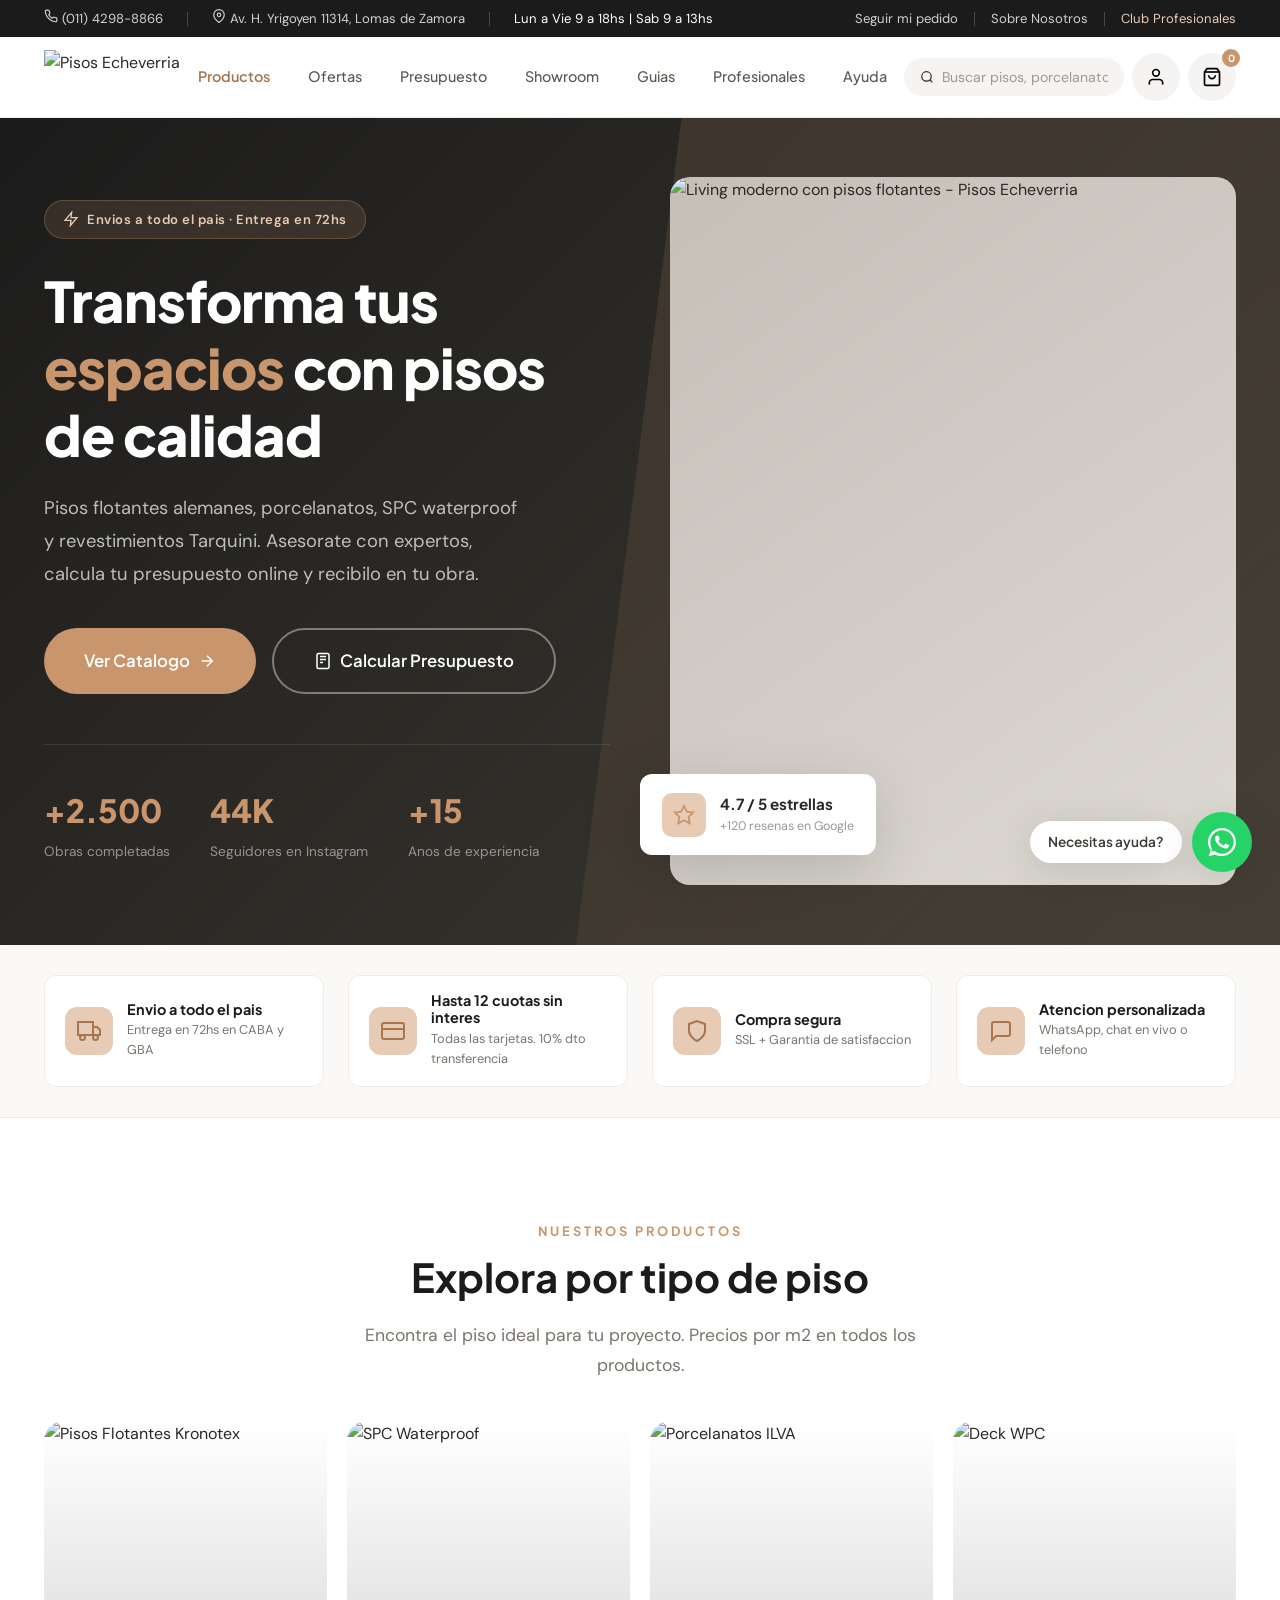
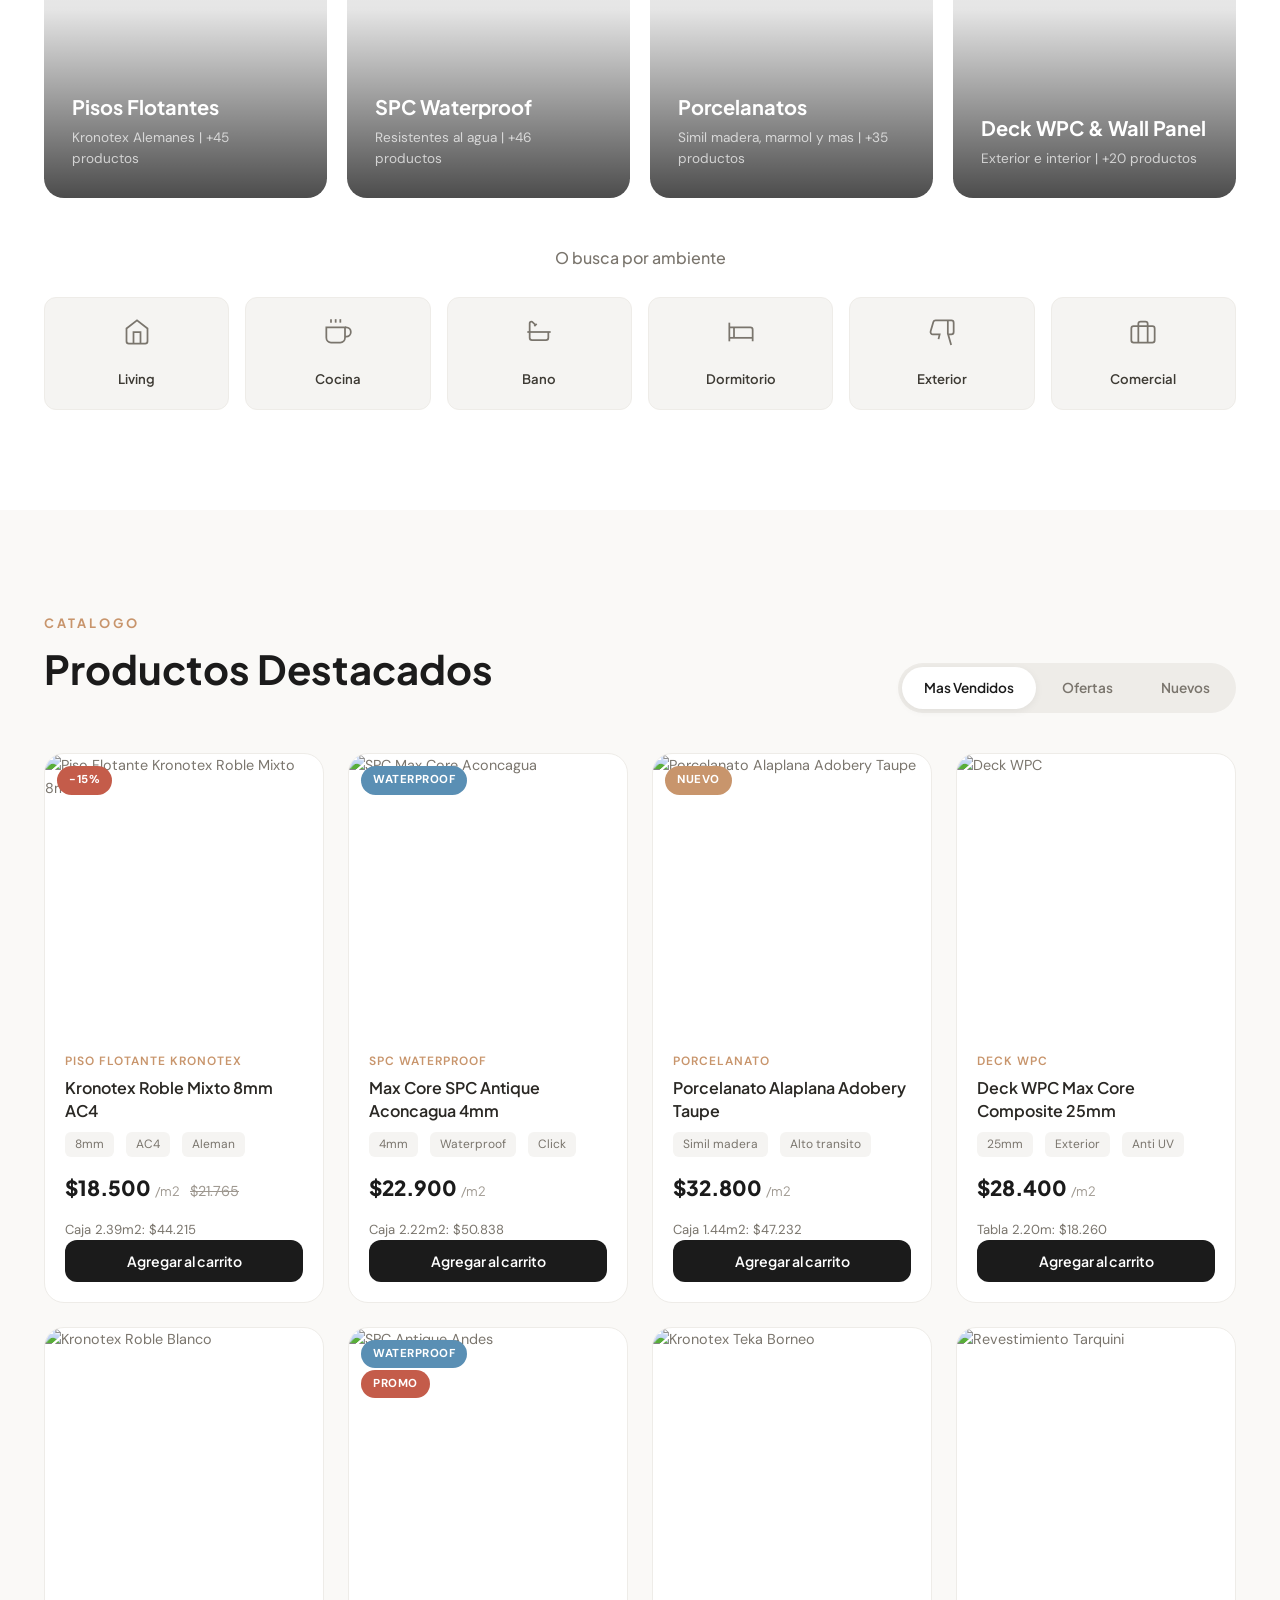
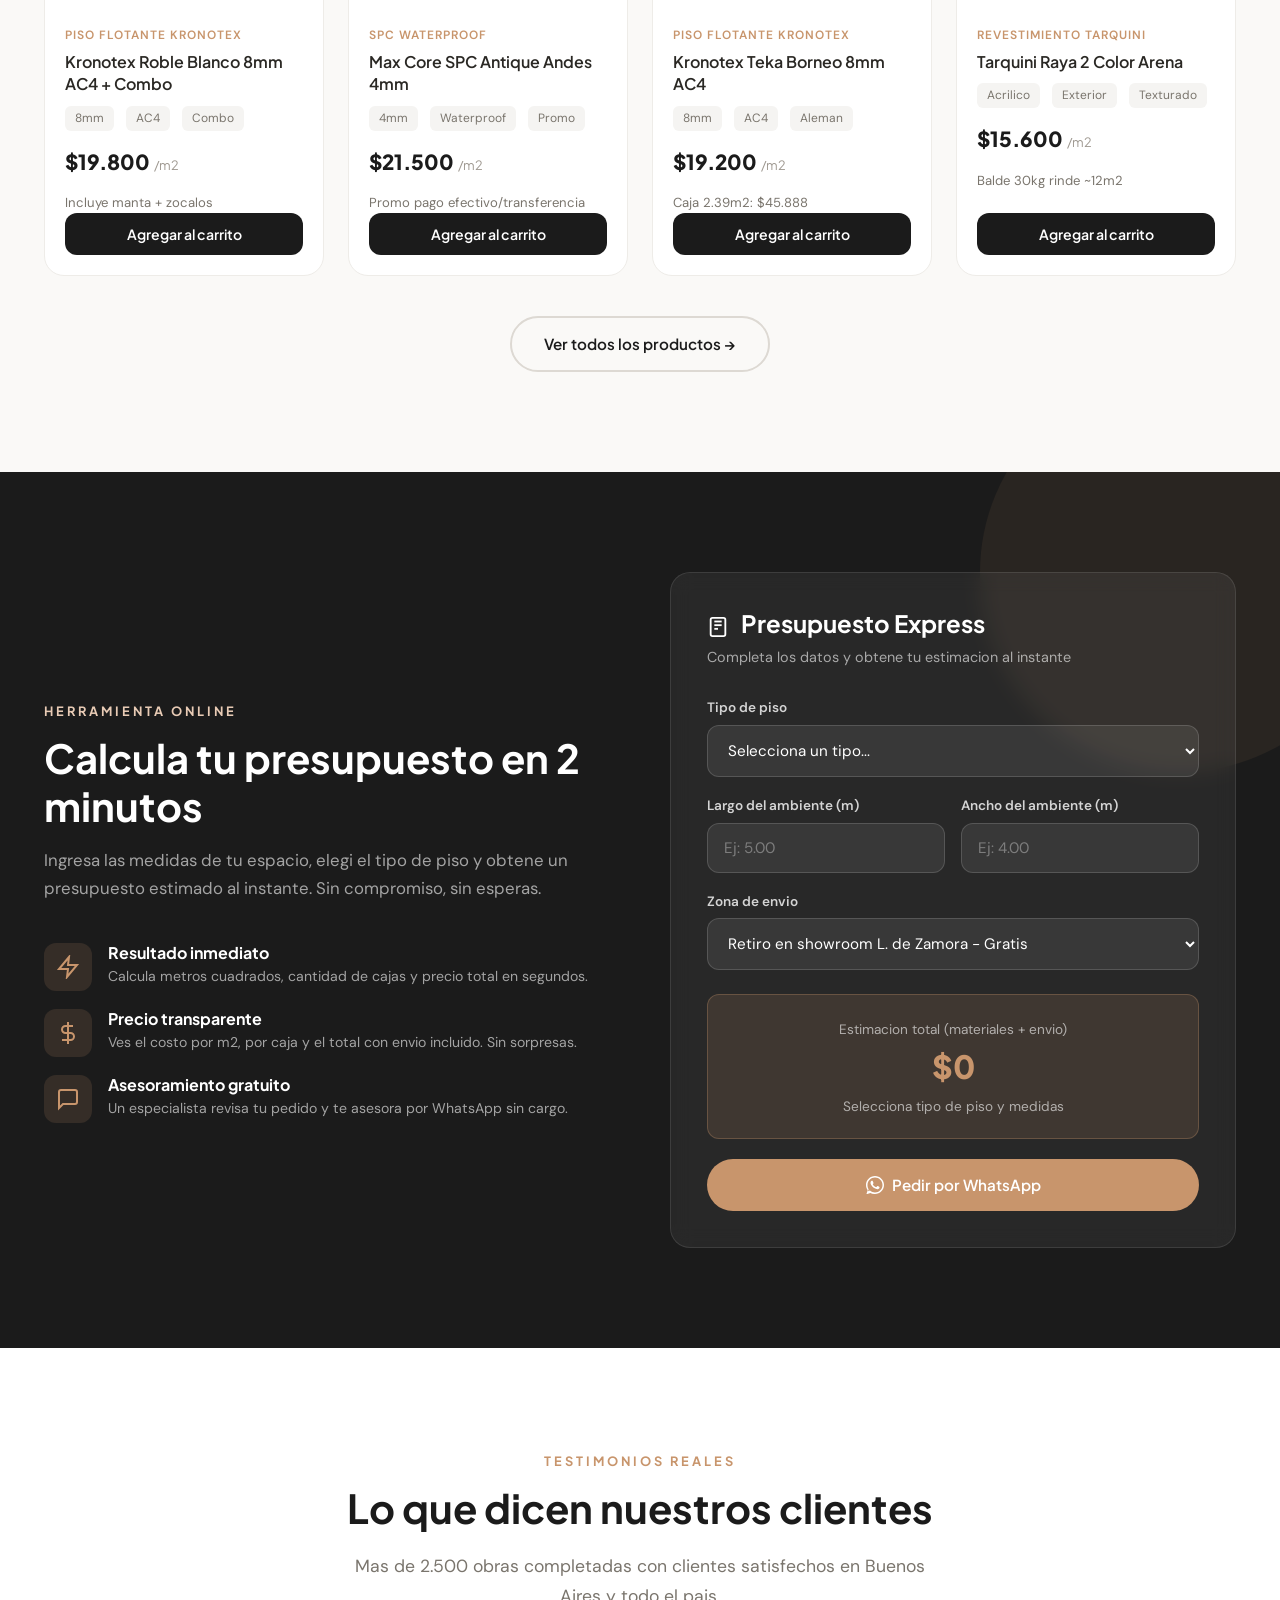
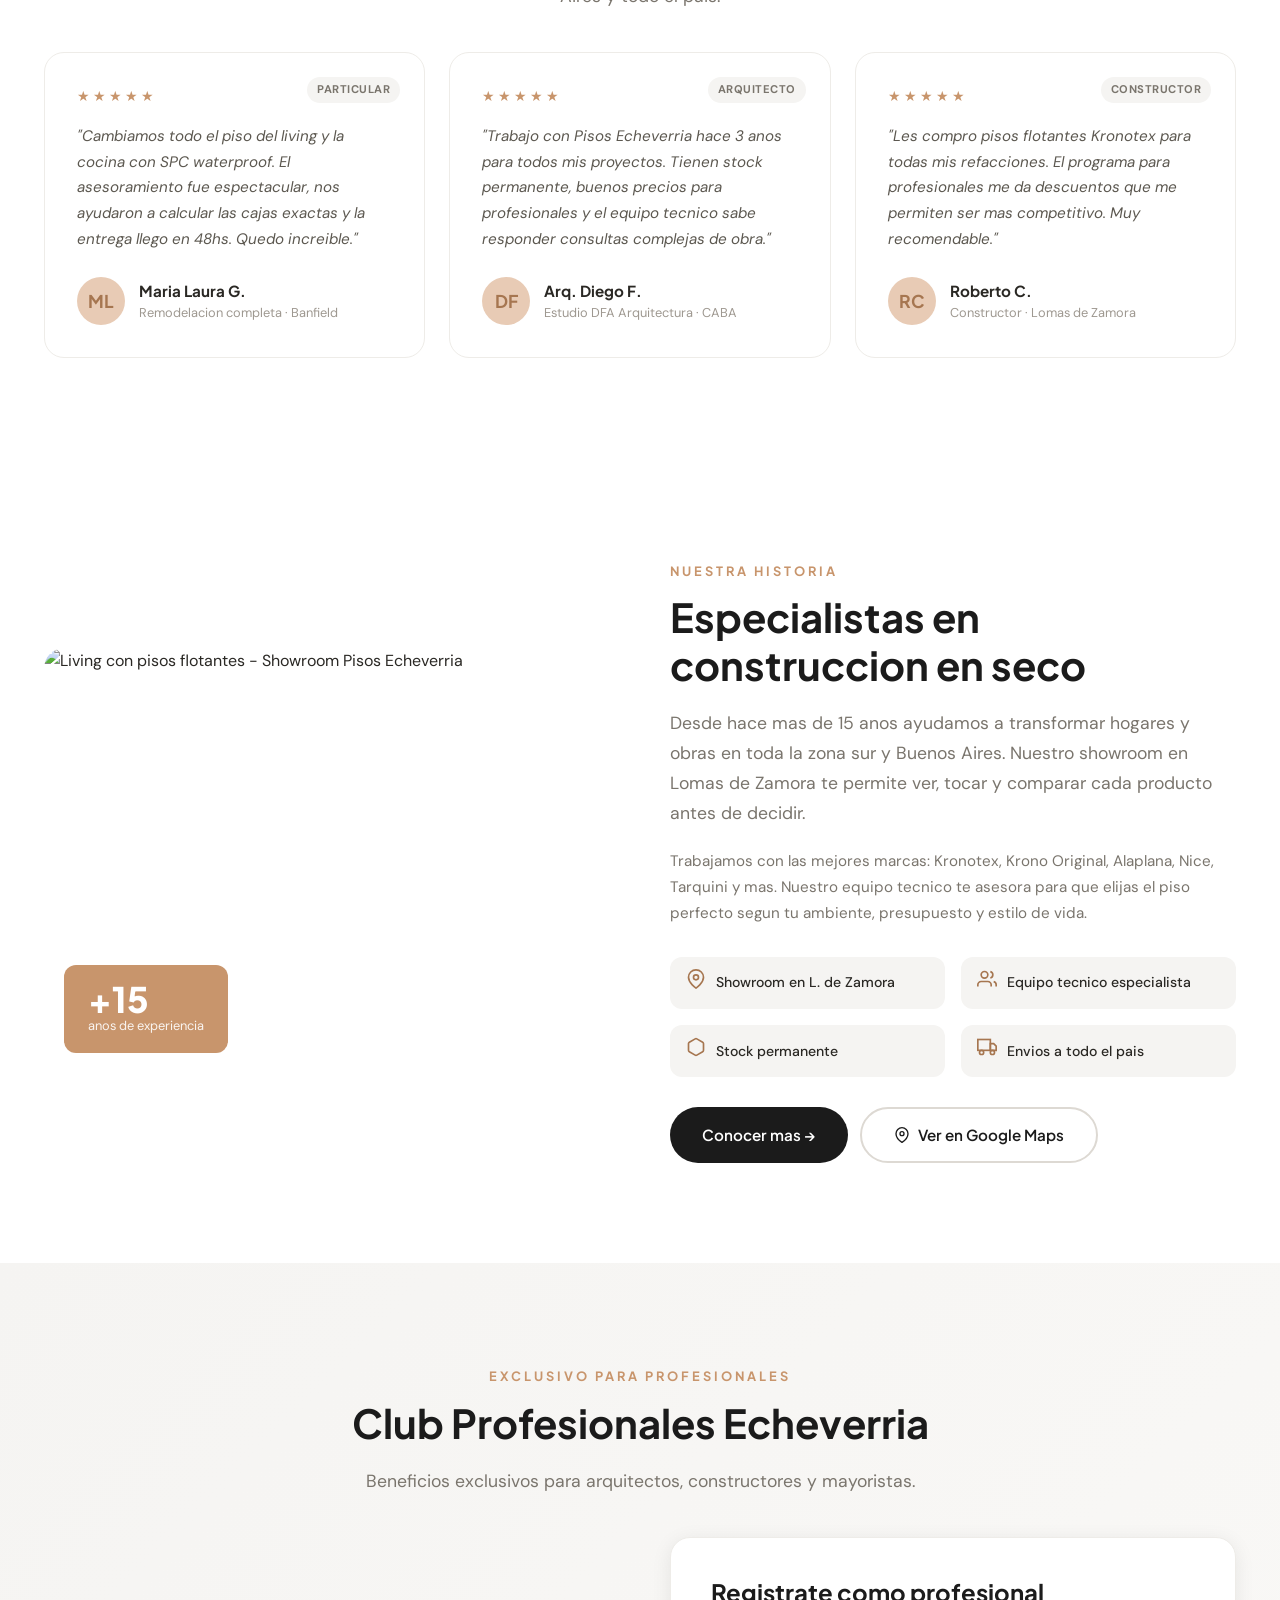
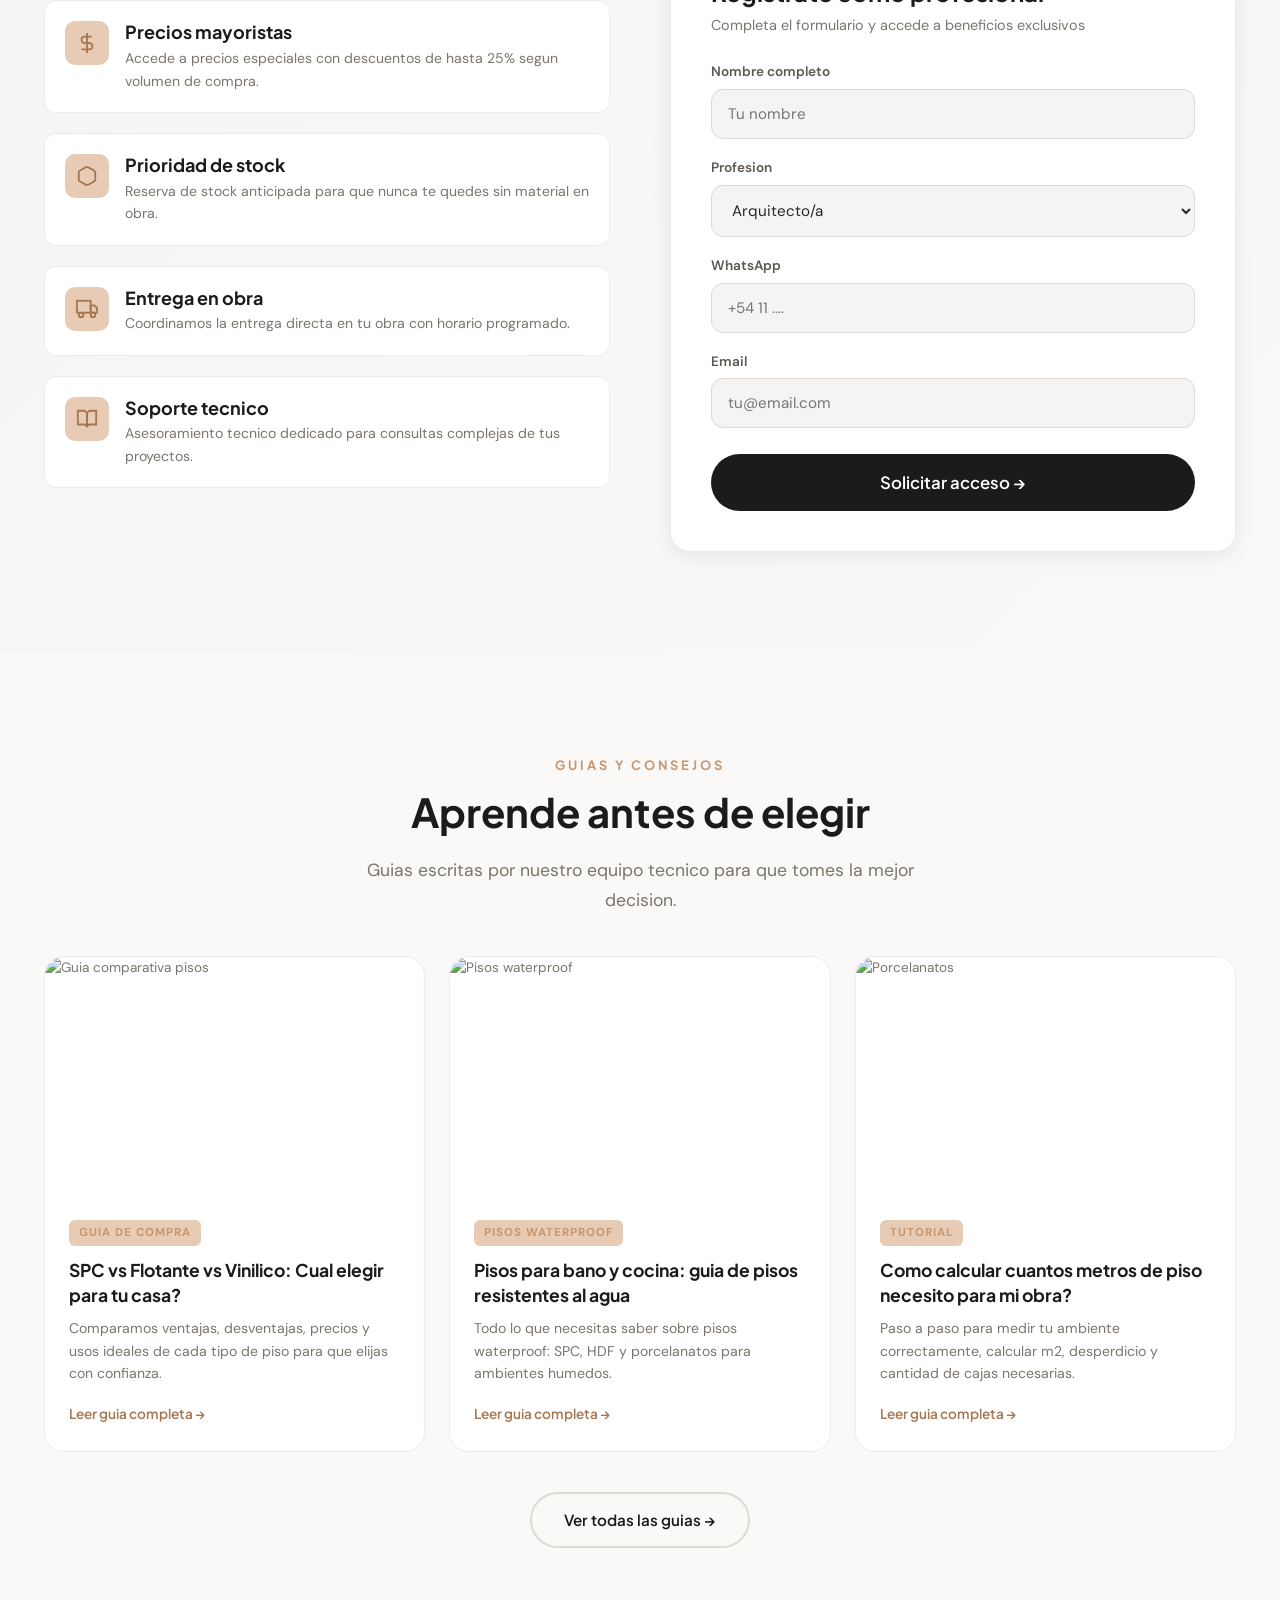
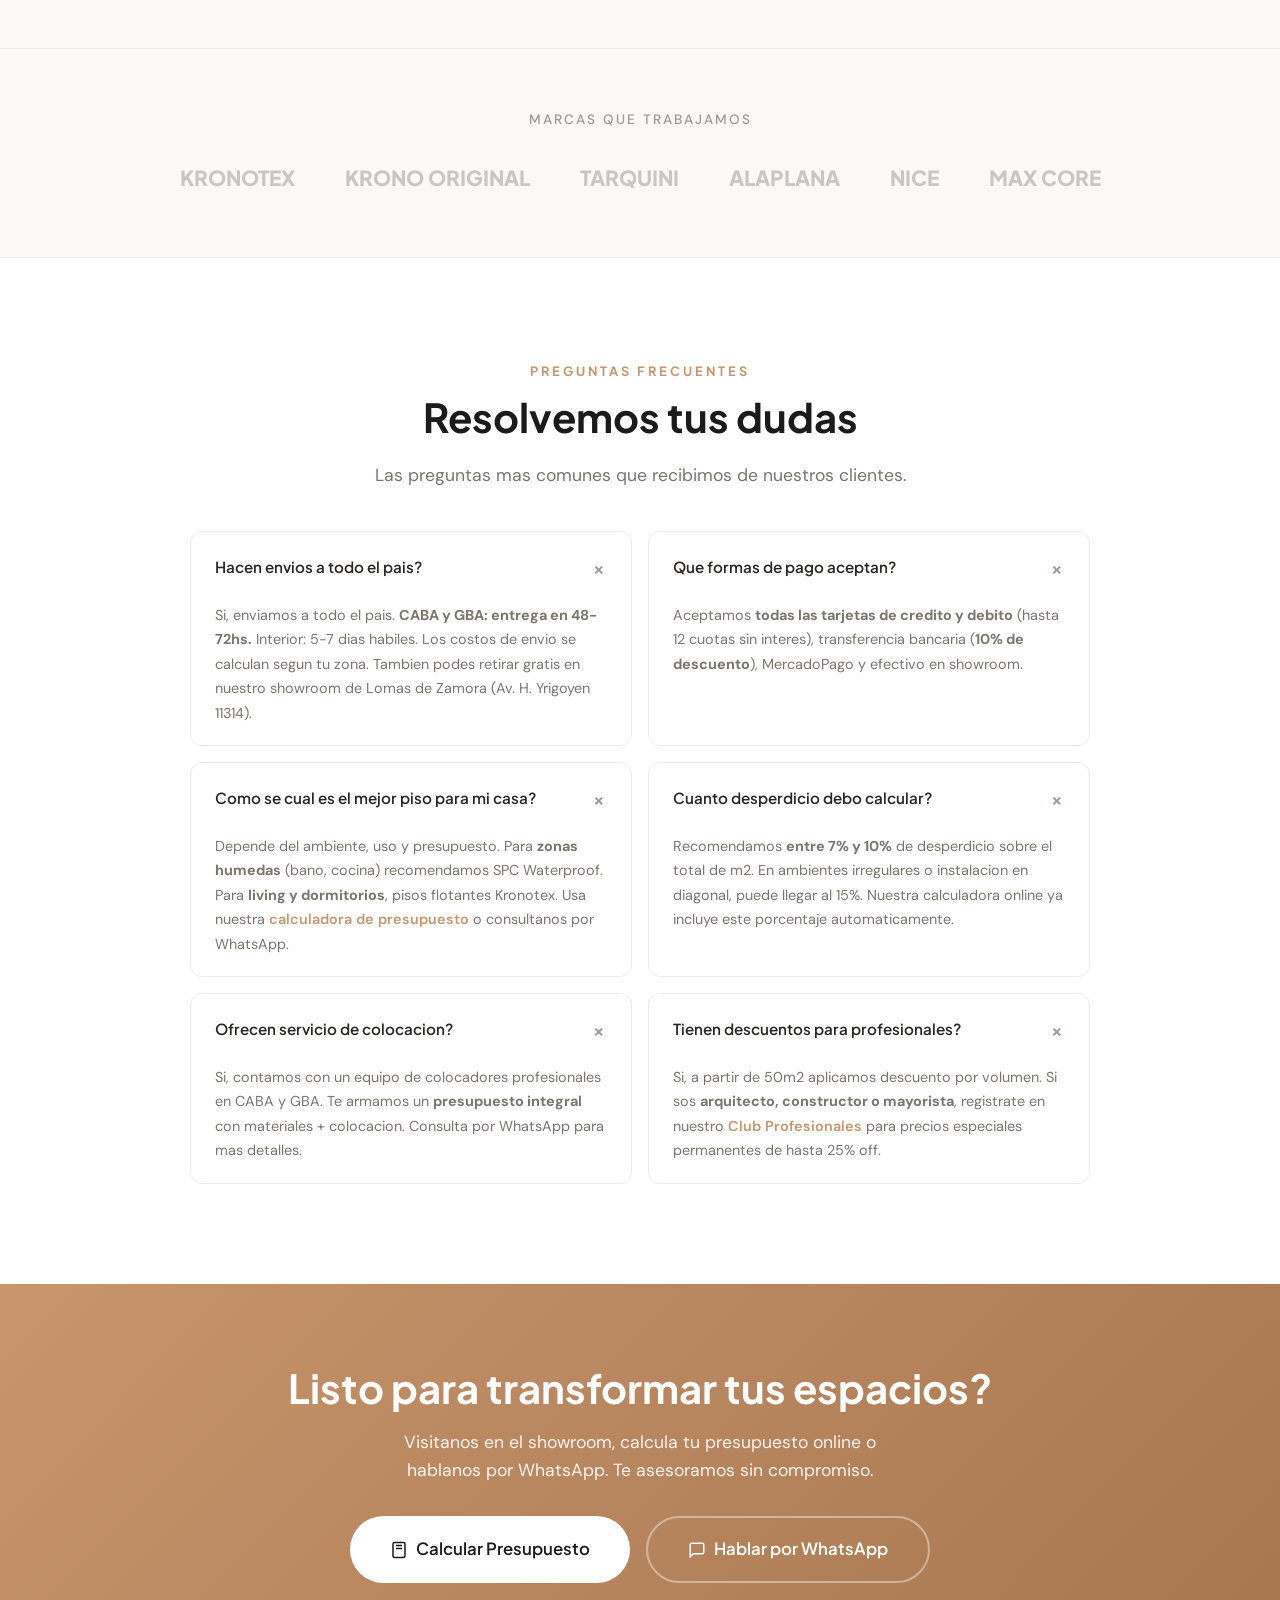
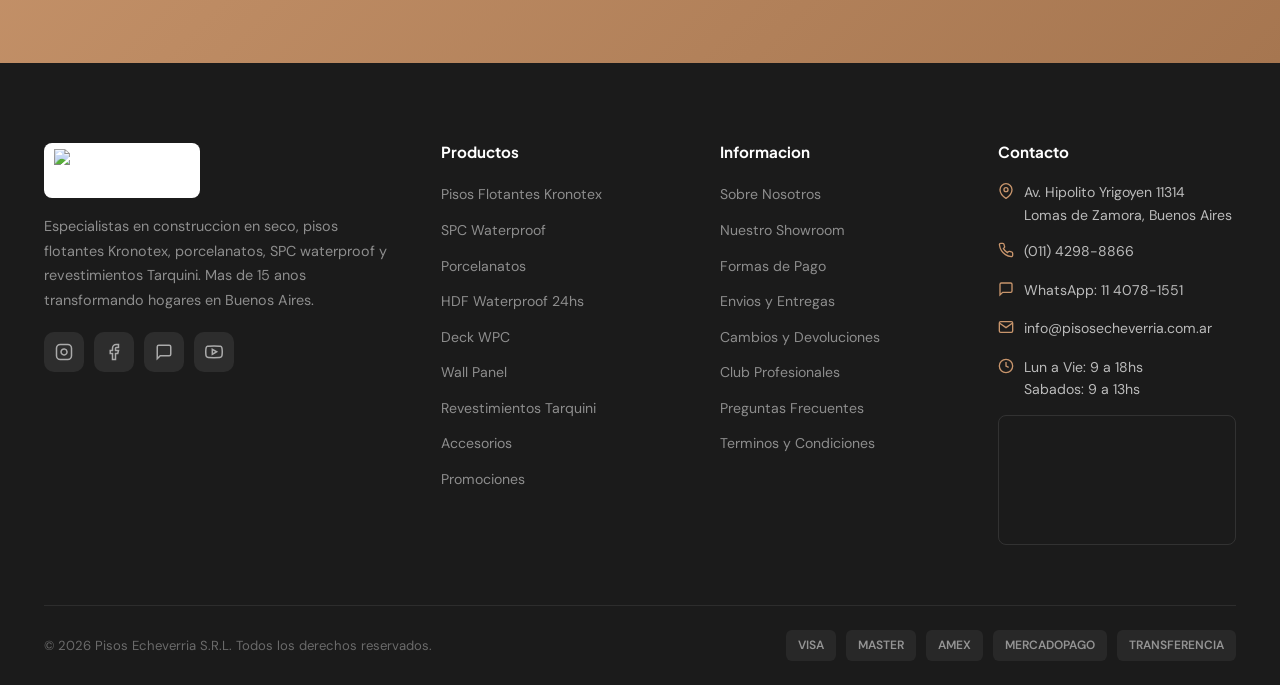
==== Pisos_Echeverria/index.html @ bd14de44 "Commit Inicial" ====
<!DOCTYPE html>
<html lang="es">
<head>
    <meta charset="UTF-8">
    <meta name="viewport" content="width=device-width, initial-scale=1.0">
    <title>Pisos Flotantes, Porcelanatos y SPC | Pisos Echeverria - Buenos Aires</title>
    <meta name="description" content="Venta de pisos flotantes, porcelanatos, SPC waterproof y revestimientos en Buenos Aires. Showroom en Lomas de Zamora. Envios a todo el pais. Precios por m2.">
    <link rel="stylesheet" href="css/styles.css">
    <link rel="icon" href="https://pisosecheverria.com.ar/img/tienda-work-design-studio-logo-1456510513.jpg">

    <!-- Schema.org - LocalBusiness -->
    <script type="application/ld+json">
    {
        "@context": "https://schema.org",
        "@type": "LocalBusiness",
        "name": "Pisos Echeverria",
        "description": "Venta de pisos flotantes, porcelanatos, SPC waterproof y revestimientos",
        "address": {
            "@type": "PostalAddress",
            "streetAddress": "Av. Hipolito Yrigoyen 11314",
            "addressLocality": "Lomas de Zamora",
            "addressRegion": "Buenos Aires",
            "addressCountry": "AR"
        },
        "telephone": "+54-11-4298-8866",
        "url": "https://pisosecheverria.com.ar",
        "priceRange": "$$",
        "openingHours": "Mo-Fr 09:00-18:00, Sa 09:00-13:00"
    }
    </script>
</head>
<body>

    <!-- TOP BAR -->
    <div class="top-bar">
        <div class="container">
            <div class="top-bar-left">
                <a href="tel:+541142988866">
                    <svg width="14" height="14" viewBox="0 0 24 24" fill="none" stroke="currentColor" stroke-width="2"><path d="M22 16.92v3a2 2 0 0 1-2.18 2 19.79 19.79 0 0 1-8.63-3.07 19.5 19.5 0 0 1-6-6 19.79 19.79 0 0 1-3.07-8.67A2 2 0 0 1 4.11 2h3a2 2 0 0 1 2 1.72c.127.96.361 1.903.7 2.81a2 2 0 0 1-.45 2.11L8.09 9.91a16 16 0 0 0 6 6l1.27-1.27a2 2 0 0 1 2.11-.45c.907.339 1.85.573 2.81.7A2 2 0 0 1 22 16.92z"/></svg>
                    (011) 4298-8866
                </a>
                <span class="top-bar-divider"></span>
                <a href="#">
                    <svg width="14" height="14" viewBox="0 0 24 24" fill="none" stroke="currentColor" stroke-width="2"><path d="M21 10c0 7-9 13-9 13s-9-6-9-13a9 9 0 0 1 18 0z"/><circle cx="12" cy="10" r="3"/></svg>
                    Av. H. Yrigoyen 11314, Lomas de Zamora
                </a>
                <span class="top-bar-divider"></span>
                <span>Lun a Vie 9 a 18hs | Sab 9 a 13hs</span>
            </div>
            <div class="top-bar-right">
                <a href="#">Seguir mi pedido</a>
                <span class="top-bar-divider"></span>
                <a href="nosotros.html">Sobre Nosotros</a>
                <span class="top-bar-divider"></span>
                <a href="#profesionales" style="color: var(--brand-primary-light);">Club Profesionales</a>
            </div>
        </div>
    </div>

    <!-- HEADER -->
    <header class="header" id="header">
        <div class="container">
            <a href="index.html" class="logo">
                <img src="https://pisosecheverria.com.ar/img/tienda-work-design-studio-logo-1456510513.jpg" alt="Pisos Echeverria" class="logo-img">
            </a>

            <nav class="nav-menu">
                <a href="#categorias" class="nav-link active">Productos</a>
                <a href="#ofertas" class="nav-link">Ofertas</a>
                <a href="#calculadora" class="nav-link">Presupuesto</a>
                <a href="nosotros.html" class="nav-link">Showroom</a>
                <a href="#blog" class="nav-link">Guias</a>
                <a href="#profesionales" class="nav-link">Profesionales</a>
                <a href="#faq" class="nav-link">Ayuda</a>
            </nav>

            <div class="nav-actions">
                <div class="nav-search">
                    <svg width="16" height="16" viewBox="0 0 24 24" fill="none" stroke="currentColor" stroke-width="2"><circle cx="11" cy="11" r="8"/><path d="m21 21-4.35-4.35"/></svg>
                    <input type="text" placeholder="Buscar pisos, porcelanatos...">
                </div>
                <button class="btn-icon" title="Mi cuenta">
                    <svg width="20" height="20" viewBox="0 0 24 24" fill="none" stroke="currentColor" stroke-width="2"><path d="M20 21v-2a4 4 0 0 0-4-4H8a4 4 0 0 0-4 4v2"/><circle cx="12" cy="7" r="4"/></svg>
                </button>
                <button class="btn-icon cart-badge" title="Carrito">
                    <svg width="20" height="20" viewBox="0 0 24 24" fill="none" stroke="currentColor" stroke-width="2"><path d="M6 2 3 6v14a2 2 0 0 0 2 2h14a2 2 0 0 0 2-2V6l-3-4Z"/><path d="M3 6h18"/><path d="M16 10a4 4 0 0 1-8 0"/></svg>
                    <span class="cart-count">0</span>
                </button>
                <div class="mobile-menu-btn">
                    <span></span><span></span><span></span>
                </div>
            </div>
        </div>
    </header>

    <!-- HERO -->
    <section class="hero">
        <div class="container">
            <div class="hero-grid">
                <div class="hero-content">
                    <div class="hero-badge">
                        <svg width="16" height="16" viewBox="0 0 24 24" fill="none" stroke="currentColor" stroke-width="2"><path d="M13 2L3 14h9l-1 8 10-12h-9l1-8z"/></svg>
                        Envios a todo el pais &middot; Entrega en 72hs
                    </div>
                    <h1>Transforma tus <span>espacios</span> con pisos de calidad</h1>
                    <p class="hero-text">
                        Pisos flotantes alemanes, porcelanatos, SPC waterproof y revestimientos Tarquini.
                        Asesorate con expertos, calcula tu presupuesto online y recibilo en tu obra.
                    </p>
                    <div class="hero-ctas">
                        <a href="#categorias" class="btn btn-accent btn-lg">
                            Ver Catalogo
                            <svg width="18" height="18" viewBox="0 0 24 24" fill="none" stroke="currentColor" stroke-width="2"><path d="M5 12h14"/><path d="m12 5 7 7-7 7"/></svg>
                        </a>
                        <a href="#calculadora" class="btn btn-outline-white btn-lg">
                            <svg width="18" height="18" viewBox="0 0 24 24" fill="none" stroke="currentColor" stroke-width="2"><rect x="4" y="2" width="16" height="20" rx="2"/><path d="M8 6h8"/><path d="M8 10h8"/><path d="M8 14h4"/></svg>
                            Calcular Presupuesto
                        </a>
                    </div>
                    <div class="hero-stats">
                        <div>
                            <div class="hero-stat-number">+2.500</div>
                            <div class="hero-stat-label">Obras completadas</div>
                        </div>
                        <div>
                            <div class="hero-stat-number">44K</div>
                            <div class="hero-stat-label">Seguidores en Instagram</div>
                        </div>
                        <div>
                            <div class="hero-stat-number">+15</div>
                            <div class="hero-stat-label">Anos de experiencia</div>
                        </div>
                    </div>
                </div>
                <div class="hero-visual">
                    <div class="hero-image-main">
                        <img src="https://images.pexels.com/photos/6933852/pexels-photo-6933852.jpeg?auto=compress&cs=tinysrgb&w=1920" alt="Living moderno con pisos flotantes - Pisos Echeverria" style="width:100%; height:100%; object-fit:cover;">
                    </div>
                    <div class="hero-float-card">
                        <div class="hero-float-icon">
                            <svg width="22" height="22" viewBox="0 0 24 24" fill="none" stroke="#c8956c" stroke-width="2"><polygon points="12 2 15.09 8.26 22 9.27 17 14.14 18.18 21.02 12 17.77 5.82 21.02 7 14.14 2 9.27 8.91 8.26 12 2"/></svg>
                        </div>
                        <div>
                            <div class="hero-float-text">4.7 / 5 estrellas</div>
                            <div class="hero-float-sub">+120 resenas en Google</div>
                        </div>
                    </div>
                </div>
            </div>
        </div>
    </section>

    <!-- TRUST BAR -->
    <div class="trust-bar">
        <div class="container">
            <div class="trust-items">
                <div class="trust-item">
                    <div class="trust-icon">
                        <svg width="24" height="24" viewBox="0 0 24 24" fill="none" stroke="#a67650" stroke-width="2"><rect x="1" y="3" width="15" height="13"/><polygon points="16 8 20 8 23 11 23 16 16 16 16 8"/><circle cx="5.5" cy="18.5" r="2.5"/><circle cx="18.5" cy="18.5" r="2.5"/></svg>
                    </div>
                    <div class="trust-text">
                        <h4>Envio a todo el pais</h4>
                        <p>Entrega en 72hs en CABA y GBA</p>
                    </div>
                </div>
                <div class="trust-item">
                    <div class="trust-icon">
                        <svg width="24" height="24" viewBox="0 0 24 24" fill="none" stroke="#a67650" stroke-width="2"><rect x="1" y="4" width="22" height="16" rx="2"/><path d="M1 10h22"/></svg>
                    </div>
                    <div class="trust-text">
                        <h4>Hasta 12 cuotas sin interes</h4>
                        <p>Todas las tarjetas. 10% dto transferencia</p>
                    </div>
                </div>
                <div class="trust-item">
                    <div class="trust-icon">
                        <svg width="24" height="24" viewBox="0 0 24 24" fill="none" stroke="#a67650" stroke-width="2"><path d="M12 22s8-4 8-10V5l-8-3-8 3v7c0 6 8 10 8 10z"/></svg>
                    </div>
                    <div class="trust-text">
                        <h4>Compra segura</h4>
                        <p>SSL + Garantia de satisfaccion</p>
                    </div>
                </div>
                <div class="trust-item">
                    <div class="trust-icon">
                        <svg width="24" height="24" viewBox="0 0 24 24" fill="none" stroke="#a67650" stroke-width="2"><path d="M21 15a2 2 0 0 1-2 2H7l-4 4V5a2 2 0 0 1 2-2h14a2 2 0 0 1 2 2z"/></svg>
                    </div>
                    <div class="trust-text">
                        <h4>Atencion personalizada</h4>
                        <p>WhatsApp, chat en vivo o telefono</p>
                    </div>
                </div>
            </div>
        </div>
    </div>

    <!-- CATEGORIES -->
    <section class="categories" id="categorias">
        <div class="container">
            <div class="text-center">
                <span class="section-label">Nuestros Productos</span>
                <h2 class="section-title">Explora por tipo de piso</h2>
                <p class="section-subtitle">Encontra el piso ideal para tu proyecto. Precios por m2 en todos los productos.</p>
            </div>

            <div class="categories-grid">
                <div class="category-card">
                    <img src="https://pisosecheverria.com.ar/img/blockslideshow/6.jpg" alt="Pisos Flotantes Kronotex" class="cat-bg" style="width:100%;height:100%;object-fit:cover;">
                    <div class="category-overlay">
                        <div class="category-name">Pisos Flotantes</div>
                        <div class="category-count">Kronotex Alemanes | +45 productos</div>
                    </div>
                    <div class="category-arrow">
                        <svg width="18" height="18" viewBox="0 0 24 24" fill="none" stroke="currentColor" stroke-width="2"><path d="M7 17 17 7"/><path d="M7 7h10v10"/></svg>
                    </div>
                </div>
                <div class="category-card">
                    <img src="https://pisosecheverria.com.ar/908-home_default/piso-vinilico.jpg" alt="SPC Waterproof" class="cat-bg" style="width:100%;height:100%;object-fit:cover;">
                    <div class="category-overlay">
                        <div class="category-name">SPC Waterproof</div>
                        <div class="category-count">Resistentes al agua | +46 productos</div>
                    </div>
                    <div class="category-arrow">
                        <svg width="18" height="18" viewBox="0 0 24 24" fill="none" stroke="currentColor" stroke-width="2"><path d="M7 17 17 7"/><path d="M7 7h10v10"/></svg>
                    </div>
                </div>
                <div class="category-card">
                    <img src="https://pisosecheverria.com.ar/img/blockslideshow/55.jpg" alt="Porcelanatos ILVA" class="cat-bg" style="width:100%;height:100%;object-fit:cover;">
                    <div class="category-overlay">
                        <div class="category-name">Porcelanatos</div>
                        <div class="category-count">Simil madera, marmol y mas | +35 productos</div>
                    </div>
                    <div class="category-arrow">
                        <svg width="18" height="18" viewBox="0 0 24 24" fill="none" stroke="currentColor" stroke-width="2"><path d="M7 17 17 7"/><path d="M7 7h10v10"/></svg>
                    </div>
                </div>
                <div class="category-card">
                    <img src="https://pisosecheverria.com.ar/1050-home_default/deck-wpc.jpg" alt="Deck WPC" class="cat-bg" style="width:100%;height:100%;object-fit:cover;">
                    <div class="category-overlay">
                        <div class="category-name">Deck WPC & Wall Panel</div>
                        <div class="category-count">Exterior e interior | +20 productos</div>
                    </div>
                    <div class="category-arrow">
                        <svg width="18" height="18" viewBox="0 0 24 24" fill="none" stroke="currentColor" stroke-width="2"><path d="M7 17 17 7"/><path d="M7 7h10v10"/></svg>
                    </div>
                </div>
            </div>

            <!-- Categories by room -->
            <div style="margin-top: 50px;">
                <h3 style="margin-bottom: 20px; text-align: center; color: var(--gray-500); font-size: 1rem; font-weight: 500;">O busca por ambiente</h3>
                <div class="categories-rooms">
                    <div class="room-chip">
                        <div class="room-chip-icon">
                            <svg width="28" height="28" viewBox="0 0 24 24" fill="none" stroke="#7a756d" stroke-width="1.5"><path d="M3 9l9-7 9 7v11a2 2 0 0 1-2 2H5a2 2 0 0 1-2-2z"/><polyline points="9 22 9 12 15 12 15 22"/></svg>
                        </div>
                        <div class="room-chip-name">Living</div>
                    </div>
                    <div class="room-chip">
                        <div class="room-chip-icon">
                            <svg width="28" height="28" viewBox="0 0 24 24" fill="none" stroke="#7a756d" stroke-width="1.5"><path d="M18 8h1a4 4 0 0 1 0 8h-1"/><path d="M2 8h16v9a4 4 0 0 1-4 4H6a4 4 0 0 1-4-4V8z"/><line x1="6" y1="1" x2="6" y2="4"/><line x1="10" y1="1" x2="10" y2="4"/><line x1="14" y1="1" x2="14" y2="4"/></svg>
                        </div>
                        <div class="room-chip-name">Cocina</div>
                    </div>
                    <div class="room-chip">
                        <div class="room-chip-icon">
                            <svg width="28" height="28" viewBox="0 0 24 24" fill="none" stroke="#7a756d" stroke-width="1.5"><path d="M9 6 6.5 3.5a1.5 1.5 0 0 0-1-.5C4.683 3 4 3.683 4 4.5V17a2 2 0 0 0 2 2h12a2 2 0 0 0 2-2v-5"/><line x1="10" y1="5" x2="8" y2="7"/><line x1="2" y1="12" x2="22" y2="12"/></svg>
                        </div>
                        <div class="room-chip-name">Bano</div>
                    </div>
                    <div class="room-chip">
                        <div class="room-chip-icon">
                            <svg width="28" height="28" viewBox="0 0 24 24" fill="none" stroke="#7a756d" stroke-width="1.5"><path d="M2 4v16"/><path d="M2 8h18a2 2 0 0 1 2 2v10"/><path d="M2 17h20"/><path d="M6 8v9"/></svg>
                        </div>
                        <div class="room-chip-name">Dormitorio</div>
                    </div>
                    <div class="room-chip">
                        <div class="room-chip-icon">
                            <svg width="28" height="28" viewBox="0 0 24 24" fill="none" stroke="#7a756d" stroke-width="1.5"><path d="M17 14V2"/><path d="M9 18.12 10 14H4.17a2 2 0 0 1-1.92-2.56l2.33-8A2 2 0 0 1 6.5 2H20a2 2 0 0 1 2 2v8a2 2 0 0 1-2 2h-2.76l2.61 9.12"/></svg>
                        </div>
                        <div class="room-chip-name">Exterior</div>
                    </div>
                    <div class="room-chip">
                        <div class="room-chip-icon">
                            <svg width="28" height="28" viewBox="0 0 24 24" fill="none" stroke="#7a756d" stroke-width="1.5"><rect x="2" y="7" width="20" height="14" rx="2"/><path d="M16 21V5a2 2 0 0 0-2-2h-4a2 2 0 0 0-2 2v16"/></svg>
                        </div>
                        <div class="room-chip-name">Comercial</div>
                    </div>
                </div>
            </div>
        </div>
    </section>

    <!-- PRODUCTS - PRECIOS VISIBLES -->
    <section class="products" id="productos">
        <div class="container">
            <div class="products-header">
                <div>
                    <span class="section-label">Catalogo</span>
                    <h2 class="section-title">Productos Destacados</h2>
                </div>
                <div class="products-tabs">
                    <div class="product-tab active">Mas Vendidos</div>
                    <div class="product-tab">Ofertas</div>
                    <div class="product-tab">Nuevos</div>
                </div>
            </div>

            <div class="products-grid">
                <!-- Product 1: Flotante Kronotex Roble Mixto -->
                <div class="product-card">
                    <div class="product-image">
                        <img src="https://images.pexels.com/photos/6933852/pexels-photo-6933852.jpeg?auto=compress&cs=tinysrgb&w=800" alt="Piso Flotante Kronotex Roble Mixto 8mm" class="placeholder-img" style="width:100%;height:100%;object-fit:cover;">
                        <span class="product-badge sale">-15%</span>
                        <div class="product-actions-overlay">
                            <button class="btn btn-sm btn-accent">Vista Rapida</button>
                        </div>
                    </div>
                    <div class="product-info">
                        <div class="product-category">Piso Flotante Kronotex</div>
                        <div class="product-name">Kronotex Roble Mixto 8mm AC4</div>
                        <div class="product-specs">
                            <span class="product-spec">8mm</span>
                            <span class="product-spec">AC4</span>
                            <span class="product-spec">Aleman</span>
                        </div>
                        <div class="product-pricing">
                            <span class="product-price">$18.500 <span class="product-price-unit">/m2</span></span>
                            <span class="product-price-old">$21.765</span>
                        </div>
                        <div class="product-price-box">Caja 2.39m2: $44.215</div>
                        <button class="product-cta">Agregar al carrito</button>
                    </div>
                </div>

                <!-- Product 2: SPC Aconcagua -->
                <div class="product-card">
                    <div class="product-image">
                        <img src="https://images.pexels.com/photos/6933852/pexels-photo-6933852.jpeg?auto=compress&cs=tinysrgb&w=800" alt="SPC Max Core Aconcagua" class="placeholder-img" style="width:100%;height:100%;object-fit:cover;">
                        <span class="product-badge waterproof">Waterproof</span>
                        <div class="product-actions-overlay">
                            <button class="btn btn-sm btn-accent">Vista Rapida</button>
                        </div>
                    </div>
                    <div class="product-info">
                        <div class="product-category">SPC Waterproof</div>
                        <div class="product-name">Max Core SPC Antique Aconcagua 4mm</div>
                        <div class="product-specs">
                            <span class="product-spec">4mm</span>
                            <span class="product-spec">Waterproof</span>
                            <span class="product-spec">Click</span>
                        </div>
                        <div class="product-pricing">
                            <span class="product-price">$22.900 <span class="product-price-unit">/m2</span></span>
                        </div>
                        <div class="product-price-box">Caja 2.22m2: $50.838</div>
                        <button class="product-cta">Agregar al carrito</button>
                    </div>
                </div>

                <!-- Product 3: Porcelanato Alaplana -->
                <div class="product-card">
                    <div class="product-image">
                        <img src="https://images.pexels.com/photos/6933852/pexels-photo-6933852.jpeg?auto=compress&cs=tinysrgb&w=800" alt="Porcelanato Alaplana Adobery Taupe" class="placeholder-img" style="width:100%;height:100%;object-fit:cover;">
                        <span class="product-badge new">Nuevo</span>
                        <div class="product-actions-overlay">
                            <button class="btn btn-sm btn-accent">Vista Rapida</button>
                        </div>
                    </div>
                    <div class="product-info">
                        <div class="product-category">Porcelanato</div>
                        <div class="product-name">Porcelanato Alaplana Adobery Taupe</div>
                        <div class="product-specs">
                            <span class="product-spec">Simil madera</span>
                            <span class="product-spec">Alto transito</span>
                        </div>
                        <div class="product-pricing">
                            <span class="product-price">$32.800 <span class="product-price-unit">/m2</span></span>
                        </div>
                        <div class="product-price-box">Caja 1.44m2: $47.232</div>
                        <button class="product-cta">Agregar al carrito</button>
                    </div>
                </div>

                <!-- Product 4: Deck WPC -->
                <div class="product-card">
                    <div class="product-image">
                        <img src="https://images.pexels.com/photos/6933852/pexels-photo-6933852.jpeg?auto=compress&cs=tinysrgb&w=800" alt="Deck WPC" class="placeholder-img" style="width:100%;height:100%;object-fit:cover;">
                        <div class="product-actions-overlay">
                            <button class="btn btn-sm btn-accent">Vista Rapida</button>
                        </div>
                    </div>
                    <div class="product-info">
                        <div class="product-category">Deck WPC</div>
                        <div class="product-name">Deck WPC Max Core Composite 25mm</div>
                        <div class="product-specs">
                            <span class="product-spec">25mm</span>
                            <span class="product-spec">Exterior</span>
                            <span class="product-spec">Anti UV</span>
                        </div>
                        <div class="product-pricing">
                            <span class="product-price">$28.400 <span class="product-price-unit">/m2</span></span>
                        </div>
                        <div class="product-price-box">Tabla 2.20m: $18.260</div>
                        <button class="product-cta">Agregar al carrito</button>
                    </div>
                </div>

                <!-- Product 5: Flotante Roble Blanco -->
                <div class="product-card">
                    <div class="product-image">
                        <img src="https://images.pexels.com/photos/6933852/pexels-photo-6933852.jpeg?auto=compress&cs=tinysrgb&w=800" alt="Kronotex Roble Blanco" class="placeholder-img" style="width:100%;height:100%;object-fit:cover;">
                        <div class="product-actions-overlay">
                            <button class="btn btn-sm btn-accent">Vista Rapida</button>
                        </div>
                    </div>
                    <div class="product-info">
                        <div class="product-category">Piso Flotante Kronotex</div>
                        <div class="product-name">Kronotex Roble Blanco 8mm AC4 + Combo</div>
                        <div class="product-specs">
                            <span class="product-spec">8mm</span>
                            <span class="product-spec">AC4</span>
                            <span class="product-spec">Combo</span>
                        </div>
                        <div class="product-pricing">
                            <span class="product-price">$19.800 <span class="product-price-unit">/m2</span></span>
                        </div>
                        <div class="product-price-box">Incluye manta + zocalos</div>
                        <button class="product-cta">Agregar al carrito</button>
                    </div>
                </div>

                <!-- Product 6: SPC Andes -->
                <div class="product-card">
                    <div class="product-image">
                        <img src="https://images.pexels.com/photos/6933852/pexels-photo-6933852.jpeg?auto=compress&cs=tinysrgb&w=800" alt="SPC Antique Andes" class="placeholder-img" style="width:100%;height:100%;object-fit:cover;">
                        <span class="product-badge waterproof">Waterproof</span>
                        <span class="product-badge sale" style="top:42px;">Promo</span>
                        <div class="product-actions-overlay">
                            <button class="btn btn-sm btn-accent">Vista Rapida</button>
                        </div>
                    </div>
                    <div class="product-info">
                        <div class="product-category">SPC Waterproof</div>
                        <div class="product-name">Max Core SPC Antique Andes 4mm</div>
                        <div class="product-specs">
                            <span class="product-spec">4mm</span>
                            <span class="product-spec">Waterproof</span>
                            <span class="product-spec">Promo</span>
                        </div>
                        <div class="product-pricing">
                            <span class="product-price">$21.500 <span class="product-price-unit">/m2</span></span>
                        </div>
                        <div class="product-price-box">Promo pago efectivo/transferencia</div>
                        <button class="product-cta">Agregar al carrito</button>
                    </div>
                </div>

                <!-- Product 7: Teka Borneo -->
                <div class="product-card">
                    <div class="product-image">
                        <img src="https://images.pexels.com/photos/6933852/pexels-photo-6933852.jpeg?auto=compress&cs=tinysrgb&w=800" alt="Kronotex Teka Borneo" class="placeholder-img" style="width:100%;height:100%;object-fit:cover;">
                        <div class="product-actions-overlay">
                            <button class="btn btn-sm btn-accent">Vista Rapida</button>
                        </div>
                    </div>
                    <div class="product-info">
                        <div class="product-category">Piso Flotante Kronotex</div>
                        <div class="product-name">Kronotex Teka Borneo 8mm AC4</div>
                        <div class="product-specs">
                            <span class="product-spec">8mm</span>
                            <span class="product-spec">AC4</span>
                            <span class="product-spec">Aleman</span>
                        </div>
                        <div class="product-pricing">
                            <span class="product-price">$19.200 <span class="product-price-unit">/m2</span></span>
                        </div>
                        <div class="product-price-box">Caja 2.39m2: $45.888</div>
                        <button class="product-cta">Agregar al carrito</button>
                    </div>
                </div>

                <!-- Product 8: Revestimiento Tarquini -->
                <div class="product-card">
                    <div class="product-image">
                        <img src="https://images.pexels.com/photos/6933852/pexels-photo-6933852.jpeg?auto=compress&cs=tinysrgb&w=800" alt="Revestimiento Tarquini" class="placeholder-img" style="width:100%;height:100%;object-fit:cover;">
                        <div class="product-actions-overlay">
                            <button class="btn btn-sm btn-accent">Vista Rapida</button>
                        </div>
                    </div>
                    <div class="product-info">
                        <div class="product-category">Revestimiento Tarquini</div>
                        <div class="product-name">Tarquini Raya 2 Color Arena</div>
                        <div class="product-specs">
                            <span class="product-spec">Acrilico</span>
                            <span class="product-spec">Exterior</span>
                            <span class="product-spec">Texturado</span>
                        </div>
                        <div class="product-pricing">
                            <span class="product-price">$15.600 <span class="product-price-unit">/m2</span></span>
                        </div>
                        <div class="product-price-box">Balde 30kg rinde ~12m2</div>
                        <button class="product-cta">Agregar al carrito</button>
                    </div>
                </div>
            </div>

            <div style="text-align: center; margin-top: 40px;">
                <a href="#" class="btn btn-secondary">Ver todos los productos &rarr;</a>
            </div>
        </div>
    </section>

    <!-- CALCULATOR / QUOTE -->
    <section class="calculator" id="calculadora">
        <div class="container">
            <div class="calculator-grid">
                <div>
                    <span class="section-label" style="color: var(--brand-primary-light);">Herramienta Online</span>
                    <h2 style="color: white; margin-bottom: 16px;">Calcula tu presupuesto en 2 minutos</h2>
                    <p style="color: rgba(255,255,255,0.6); margin-bottom: 40px; font-size: 1.05rem; line-height: 1.7;">
                        Ingresa las medidas de tu espacio, elegi el tipo de piso y obtene un presupuesto estimado al instante. Sin compromiso, sin esperas.
                    </p>

                    <div class="calc-benefits">
                        <div class="calc-benefit">
                            <div class="calc-benefit-icon">
                                <svg width="24" height="24" viewBox="0 0 24 24" fill="none" stroke="#c8956c" stroke-width="2"><polygon points="13 2 3 14 12 14 11 22 21 10 12 10 13 2"/></svg>
                            </div>
                            <div>
                                <h4>Resultado inmediato</h4>
                                <p>Calcula metros cuadrados, cantidad de cajas y precio total en segundos.</p>
                            </div>
                        </div>
                        <div class="calc-benefit">
                            <div class="calc-benefit-icon">
                                <svg width="24" height="24" viewBox="0 0 24 24" fill="none" stroke="#c8956c" stroke-width="2"><line x1="12" y1="1" x2="12" y2="23"/><path d="M17 5H9.5a3.5 3.5 0 0 0 0 7h5a3.5 3.5 0 0 1 0 7H6"/></svg>
                            </div>
                            <div>
                                <h4>Precio transparente</h4>
                                <p>Ves el costo por m2, por caja y el total con envio incluido. Sin sorpresas.</p>
                            </div>
                        </div>
                        <div class="calc-benefit">
                            <div class="calc-benefit-icon">
                                <svg width="24" height="24" viewBox="0 0 24 24" fill="none" stroke="#c8956c" stroke-width="2"><path d="M21 15a2 2 0 0 1-2 2H7l-4 4V5a2 2 0 0 1 2-2h14a2 2 0 0 1 2 2z"/></svg>
                            </div>
                            <div>
                                <h4>Asesoramiento gratuito</h4>
                                <p>Un especialista revisa tu pedido y te asesora por WhatsApp sin cargo.</p>
                            </div>
                        </div>
                    </div>
                </div>

                <div class="calc-form">
                    <h3>
                        <svg width="22" height="22" viewBox="0 0 24 24" fill="none" stroke="currentColor" stroke-width="2" style="vertical-align: middle; margin-right: 8px;"><rect x="4" y="2" width="16" height="20" rx="2"/><line x1="8" y1="6" x2="16" y2="6"/><line x1="8" y1="10" x2="16" y2="10"/><line x1="8" y1="14" x2="12" y2="14"/></svg>
                        Presupuesto Express
                    </h3>
                    <p class="calc-subtitle">Completa los datos y obtene tu estimacion al instante</p>

                    <div class="form-group">
                        <label class="form-label">Tipo de piso</label>
                        <select class="form-select" id="calc-tipo">
                            <option value="">Selecciona un tipo...</option>
                            <option value="18500">Piso Flotante Melaminico (desde $18.500/m2)</option>
                            <option value="22900">SPC Waterproof (desde $21.500/m2)</option>
                            <option value="24000">HDF Waterproof 24hs (desde $24.000/m2)</option>
                            <option value="32800">Porcelanato (desde $32.800/m2)</option>
                            <option value="28400">Deck WPC (desde $28.400/m2)</option>
                            <option value="12000">Wall Panel (desde $12.000/m2)</option>
                            <option value="15600">Revestimiento Tarquini (desde $15.600/m2)</option>
                        </select>
                    </div>

                    <div class="form-row">
                        <div class="form-group">
                            <label class="form-label">Largo del ambiente (m)</label>
                            <input type="number" class="form-input" id="calc-largo" placeholder="Ej: 5.00" step="0.1">
                        </div>
                        <div class="form-group">
                            <label class="form-label">Ancho del ambiente (m)</label>
                            <input type="number" class="form-input" id="calc-ancho" placeholder="Ej: 4.00" step="0.1">
                        </div>
                    </div>

                    <div class="form-group">
                        <label class="form-label">Zona de envio</label>
                        <select class="form-select" id="calc-envio">
                            <option value="0">Retiro en showroom L. de Zamora - Gratis</option>
                            <option value="8500">CABA - $8.500</option>
                            <option value="9500">GBA Sur - $9.500</option>
                            <option value="11000">GBA Oeste - $11.000</option>
                            <option value="12000">GBA Norte - $12.000</option>
                            <option value="0">Interior (consultar por WhatsApp)</option>
                        </select>
                    </div>

                    <div class="calc-result" id="calc-resultado">
                        <div class="calc-result-label">Estimacion total (materiales + envio)</div>
                        <div class="calc-result-price" id="calc-total">$0</div>
                        <div class="calc-result-label" id="calc-detalle">Selecciona tipo de piso y medidas</div>
                    </div>

                    <div style="margin-top: 20px; display: flex; gap: 12px;">
                        <a href="https://wa.me/541140781551?text=Hola!%20Quiero%20pedir%20presupuesto" class="btn btn-accent" style="flex:1; justify-content: center;">
                            <svg width="18" height="18" viewBox="0 0 24 24" fill="currentColor"><path d="M17.472 14.382c-.297-.149-1.758-.867-2.03-.967-.273-.099-.471-.148-.67.15-.197.297-.767.966-.94 1.164-.173.199-.347.223-.644.075-.297-.15-1.255-.463-2.39-1.475-.883-.788-1.48-1.761-1.653-2.059-.173-.297-.018-.458.13-.606.134-.133.298-.347.446-.52.149-.174.198-.298.298-.497.099-.198.05-.371-.025-.52-.075-.149-.669-1.612-.916-2.207-.242-.579-.487-.5-.669-.51-.173-.008-.371-.01-.57-.01-.198 0-.52.074-.792.372-.272.297-1.04 1.016-1.04 2.479 0 1.462 1.065 2.875 1.213 3.074.149.198 2.096 3.2 5.077 4.487.709.306 1.262.489 1.694.625.712.227 1.36.195 1.871.118.571-.085 1.758-.719 2.006-1.413.248-.694.248-1.289.173-1.413-.074-.124-.272-.198-.57-.347z"/><path d="M12 0C5.373 0 0 5.373 0 12c0 2.625.846 5.059 2.284 7.034L.789 23.492a.5.5 0 0 0 .611.611l4.458-1.495A11.96 11.96 0 0 0 12 24c6.627 0 12-5.373 12-12S18.627 0 12 0zm0 22c-2.387 0-4.588-.83-6.32-2.217l-.393-.326-2.638.885.885-2.638-.326-.393A9.96 9.96 0 0 1 2 12C2 6.477 6.477 2 12 2s10 4.477 10 10-4.477 10-10 10z"/></svg>
                            Pedir por WhatsApp
                        </a>
                    </div>
                </div>
            </div>
        </div>
    </section>

    <!-- TESTIMONIALS -->
    <section class="testimonials" id="testimonios">
        <div class="container">
            <div class="text-center">
                <span class="section-label">Testimonios Reales</span>
                <h2 class="section-title">Lo que dicen nuestros clientes</h2>
                <p class="section-subtitle">Mas de 2.500 obras completadas con clientes satisfechos en Buenos Aires y todo el pais.</p>
            </div>

            <div class="testimonials-grid">
                <div class="testimonial-card">
                    <span class="testimonial-badge">Particular</span>
                    <div class="testimonial-stars">&#9733;&#9733;&#9733;&#9733;&#9733;</div>
                    <p class="testimonial-text">"Cambiamos todo el piso del living y la cocina con SPC waterproof. El asesoramiento fue espectacular, nos ayudaron a calcular las cajas exactas y la entrega llego en 48hs. Quedo increible."</p>
                    <div class="testimonial-author">
                        <div class="testimonial-avatar">ML</div>
                        <div>
                            <div class="testimonial-name">Maria Laura G.</div>
                            <div class="testimonial-role">Remodelacion completa &middot; Banfield</div>
                        </div>
                    </div>
                </div>

                <div class="testimonial-card">
                    <span class="testimonial-badge">Arquitecto</span>
                    <div class="testimonial-stars">&#9733;&#9733;&#9733;&#9733;&#9733;</div>
                    <p class="testimonial-text">"Trabajo con Pisos Echeverria hace 3 anos para todos mis proyectos. Tienen stock permanente, buenos precios para profesionales y el equipo tecnico sabe responder consultas complejas de obra."</p>
                    <div class="testimonial-author">
                        <div class="testimonial-avatar">DF</div>
                        <div>
                            <div class="testimonial-name">Arq. Diego F.</div>
                            <div class="testimonial-role">Estudio DFA Arquitectura &middot; CABA</div>
                        </div>
                    </div>
                </div>

                <div class="testimonial-card">
                    <span class="testimonial-badge">Constructor</span>
                    <div class="testimonial-stars">&#9733;&#9733;&#9733;&#9733;&#9733;</div>
                    <p class="testimonial-text">"Les compro pisos flotantes Kronotex para todas mis refacciones. El programa para profesionales me da descuentos que me permiten ser mas competitivo. Muy recomendable."</p>
                    <div class="testimonial-author">
                        <div class="testimonial-avatar">RC</div>
                        <div>
                            <div class="testimonial-name">Roberto C.</div>
                            <div class="testimonial-role">Constructor &middot; Lomas de Zamora</div>
                        </div>
                    </div>
                </div>
            </div>
        </div>
    </section>

    <!-- ABOUT / SHOWROOM -->
    <section class="about" id="nosotros">
        <div class="container">
            <div class="about-grid">
                <div class="about-image">
                    <img src="https://images.pexels.com/photos/6933852/pexels-photo-6933852.jpeg?auto=compress&cs=tinysrgb&w=1920" alt="Living con pisos flotantes - Showroom Pisos Echeverria" style="width:100%;height:100%;object-fit:cover;border-radius: var(--border-radius-lg);">
                    <div class="about-experience">
                        <div class="about-experience-num">+15</div>
                        <div class="about-experience-text">anos de experiencia</div>
                    </div>
                </div>
                <div>
                    <span class="section-label">Nuestra Historia</span>
                    <h2 class="section-title">Especialistas en construccion en seco</h2>
                    <p class="section-subtitle" style="margin-bottom: 20px;">
                        Desde hace mas de 15 anos ayudamos a transformar hogares y obras en toda la zona sur y Buenos Aires.
                        Nuestro showroom en Lomas de Zamora te permite ver, tocar y comparar cada producto antes de decidir.
                    </p>
                    <p style="color: var(--gray-500); font-size: 0.95rem; line-height: 1.7; margin-bottom: 30px;">
                        Trabajamos con las mejores marcas: Kronotex, Krono Original, Alaplana, Nice, Tarquini y mas.
                        Nuestro equipo tecnico te asesora para que elijas el piso perfecto segun tu ambiente, presupuesto y estilo de vida.
                    </p>

                    <div class="about-features">
                        <div class="about-feature">
                            <span class="about-feature-icon">
                                <svg width="20" height="20" viewBox="0 0 24 24" fill="none" stroke="#a67650" stroke-width="2"><path d="M21 10c0 7-9 13-9 13s-9-6-9-13a9 9 0 0 1 18 0z"/><circle cx="12" cy="10" r="3"/></svg>
                            </span>
                            <span class="about-feature-text">Showroom en L. de Zamora</span>
                        </div>
                        <div class="about-feature">
                            <span class="about-feature-icon">
                                <svg width="20" height="20" viewBox="0 0 24 24" fill="none" stroke="#a67650" stroke-width="2"><path d="M17 21v-2a4 4 0 0 0-4-4H5a4 4 0 0 0-4 4v2"/><circle cx="9" cy="7" r="4"/><path d="M23 21v-2a4 4 0 0 0-3-3.87"/><path d="M16 3.13a4 4 0 0 1 0 7.75"/></svg>
                            </span>
                            <span class="about-feature-text">Equipo tecnico especialista</span>
                        </div>
                        <div class="about-feature">
                            <span class="about-feature-icon">
                                <svg width="20" height="20" viewBox="0 0 24 24" fill="none" stroke="#a67650" stroke-width="2"><path d="M21 16V8a2 2 0 0 0-1-1.73l-7-4a2 2 0 0 0-2 0l-7 4A2 2 0 0 0 3 8v8a2 2 0 0 0 1 1.73l7 4a2 2 0 0 0 2 0l7-4A2 2 0 0 0 21 16z"/></svg>
                            </span>
                            <span class="about-feature-text">Stock permanente</span>
                        </div>
                        <div class="about-feature">
                            <span class="about-feature-icon">
                                <svg width="20" height="20" viewBox="0 0 24 24" fill="none" stroke="#a67650" stroke-width="2"><rect x="1" y="3" width="15" height="13"/><polygon points="16 8 20 8 23 11 23 16 16 16 16 8"/><circle cx="5.5" cy="18.5" r="2.5"/><circle cx="18.5" cy="18.5" r="2.5"/></svg>
                            </span>
                            <span class="about-feature-text">Envios a todo el pais</span>
                        </div>
                    </div>

                    <div style="margin-top: 30px; display: flex; gap: 12px;">
                        <a href="nosotros.html" class="btn btn-primary">Conocer mas &rarr;</a>
                        <a href="#" class="btn btn-secondary">
                            <svg width="16" height="16" viewBox="0 0 24 24" fill="none" stroke="currentColor" stroke-width="2"><path d="M21 10c0 7-9 13-9 13s-9-6-9-13a9 9 0 0 1 18 0z"/><circle cx="12" cy="10" r="3"/></svg>
                            Ver en Google Maps
                        </a>
                    </div>
                </div>
            </div>
        </div>
    </section>

    <!-- PRO PROGRAM -->
    <section class="pro-program" id="profesionales">
        <div class="container">
            <div class="text-center">
                <span class="section-label">Exclusivo para Profesionales</span>
                <h2 class="section-title">Club Profesionales Echeverria</h2>
                <p class="section-subtitle">Beneficios exclusivos para arquitectos, constructores y mayoristas.</p>
            </div>

            <div class="pro-grid">
                <div class="pro-benefits">
                    <div class="pro-benefit">
                        <div class="pro-icon">
                            <svg width="22" height="22" viewBox="0 0 24 24" fill="none" stroke="#a67650" stroke-width="2"><line x1="12" y1="1" x2="12" y2="23"/><path d="M17 5H9.5a3.5 3.5 0 0 0 0 7h5a3.5 3.5 0 0 1 0 7H6"/></svg>
                        </div>
                        <div>
                            <h4>Precios mayoristas</h4>
                            <p>Accede a precios especiales con descuentos de hasta 25% segun volumen de compra.</p>
                        </div>
                    </div>
                    <div class="pro-benefit">
                        <div class="pro-icon">
                            <svg width="22" height="22" viewBox="0 0 24 24" fill="none" stroke="#a67650" stroke-width="2"><path d="M21 16V8a2 2 0 0 0-1-1.73l-7-4a2 2 0 0 0-2 0l-7 4A2 2 0 0 0 3 8v8a2 2 0 0 0 1 1.73l7 4a2 2 0 0 0 2 0l7-4A2 2 0 0 0 21 16z"/></svg>
                        </div>
                        <div>
                            <h4>Prioridad de stock</h4>
                            <p>Reserva de stock anticipada para que nunca te quedes sin material en obra.</p>
                        </div>
                    </div>
                    <div class="pro-benefit">
                        <div class="pro-icon">
                            <svg width="22" height="22" viewBox="0 0 24 24" fill="none" stroke="#a67650" stroke-width="2"><rect x="1" y="3" width="15" height="13"/><polygon points="16 8 20 8 23 11 23 16 16 16 16 8"/><circle cx="5.5" cy="18.5" r="2.5"/><circle cx="18.5" cy="18.5" r="2.5"/></svg>
                        </div>
                        <div>
                            <h4>Entrega en obra</h4>
                            <p>Coordinamos la entrega directa en tu obra con horario programado.</p>
                        </div>
                    </div>
                    <div class="pro-benefit">
                        <div class="pro-icon">
                            <svg width="22" height="22" viewBox="0 0 24 24" fill="none" stroke="#a67650" stroke-width="2"><path d="M2 3h6a4 4 0 0 1 4 4v14a3 3 0 0 0-3-3H2z"/><path d="M22 3h-6a4 4 0 0 0-4 4v14a3 3 0 0 1 3-3h7z"/></svg>
                        </div>
                        <div>
                            <h4>Soporte tecnico</h4>
                            <p>Asesoramiento tecnico dedicado para consultas complejas de tus proyectos.</p>
                        </div>
                    </div>
                </div>

                <div class="pro-form-card">
                    <h3>Registrate como profesional</h3>
                    <p class="calc-subtitle">Completa el formulario y accede a beneficios exclusivos</p>
                    <div class="form-group">
                        <label class="form-label" style="color: var(--gray-600);">Nombre completo</label>
                        <input type="text" class="form-input-light" placeholder="Tu nombre">
                    </div>
                    <div class="form-group">
                        <label class="form-label" style="color: var(--gray-600);">Profesion</label>
                        <select class="form-select-light">
                            <option>Arquitecto/a</option>
                            <option>Constructor/a</option>
                            <option>Contratista</option>
                            <option>Mayorista</option>
                            <option>Otro</option>
                        </select>
                    </div>
                    <div class="form-group">
                        <label class="form-label" style="color: var(--gray-600);">WhatsApp</label>
                        <input type="tel" class="form-input-light" placeholder="+54 11 ....">
                    </div>
                    <div class="form-group">
                        <label class="form-label" style="color: var(--gray-600);">Email</label>
                        <input type="email" class="form-input-light" placeholder="tu@email.com">
                    </div>
                    <button class="btn btn-primary btn-lg" style="width: 100%; justify-content: center; margin-top: 8px;">
                        Solicitar acceso &rarr;
                    </button>
                </div>
            </div>
        </div>
    </section>

    <!-- BLOG / GUIDES -->
    <section class="blog" id="blog">
        <div class="container">
            <div class="text-center">
                <span class="section-label">Guias y Consejos</span>
                <h2 class="section-title">Aprende antes de elegir</h2>
                <p class="section-subtitle">Guias escritas por nuestro equipo tecnico para que tomes la mejor decision.</p>
            </div>

            <div class="blog-grid">
                <div class="blog-card">
                    <div class="blog-image">
                        <img src="https://images.pexels.com/photos/1571460/pexels-photo-1571460.jpeg?auto=compress&cs=tinysrgb&w=800" alt="Guia comparativa pisos" class="placeholder-img" style="width:100%;height:100%;object-fit:cover;">
                    </div>
                    <div class="blog-content">
                        <span class="blog-tag">Guia de Compra</span>
                        <h3 class="blog-title">SPC vs Flotante vs Vinilico: Cual elegir para tu casa?</h3>
                        <p class="blog-excerpt">Comparamos ventajas, desventajas, precios y usos ideales de cada tipo de piso para que elijas con confianza.</p>
                        <a href="#" class="blog-link">Leer guia completa &rarr;</a>
                    </div>
                </div>

                <div class="blog-card">
                    <div class="blog-image">
                        <img src="https://images.pexels.com/photos/1571460/pexels-photo-1571460.jpeg?auto=compress&cs=tinysrgb&w=800" alt="Pisos waterproof" class="placeholder-img" style="width:100%;height:100%;object-fit:cover;">
                    </div>
                    <div class="blog-content">
                        <span class="blog-tag">Pisos Waterproof</span>
                        <h3 class="blog-title">Pisos para bano y cocina: guia de pisos resistentes al agua</h3>
                        <p class="blog-excerpt">Todo lo que necesitas saber sobre pisos waterproof: SPC, HDF y porcelanatos para ambientes humedos.</p>
                        <a href="#" class="blog-link">Leer guia completa &rarr;</a>
                    </div>
                </div>

                <div class="blog-card">
                    <div class="blog-image">
                        <img src="https://images.pexels.com/photos/1571460/pexels-photo-1571460.jpeg?auto=compress&cs=tinysrgb&w=800" alt="Porcelanatos" class="placeholder-img" style="width:100%;height:100%;object-fit:cover;">
                    </div>
                    <div class="blog-content">
                        <span class="blog-tag">Tutorial</span>
                        <h3 class="blog-title">Como calcular cuantos metros de piso necesito para mi obra?</h3>
                        <p class="blog-excerpt">Paso a paso para medir tu ambiente correctamente, calcular m2, desperdicio y cantidad de cajas necesarias.</p>
                        <a href="#" class="blog-link">Leer guia completa &rarr;</a>
                    </div>
                </div>
            </div>

            <div style="text-align: center; margin-top: 40px;">
                <a href="#" class="btn btn-secondary">Ver todas las guias &rarr;</a>
            </div>
        </div>
    </section>

    <!-- BRANDS -->
    <div class="brands">
        <div class="container">
            <div class="text-center" style="margin-bottom: 30px;">
                <p style="font-size: 0.85rem; color: var(--gray-400); font-weight: 500; text-transform: uppercase; letter-spacing: 2px;">Marcas que trabajamos</p>
            </div>
            <div class="brands-row">
                <span class="brand-logo">KRONOTEX</span>
                <span class="brand-logo">KRONO ORIGINAL</span>
                <span class="brand-logo">TARQUINI</span>
                <span class="brand-logo">ALAPLANA</span>
                <span class="brand-logo">NICE</span>
                <span class="brand-logo">MAX CORE</span>
            </div>
        </div>
    </div>

    <!-- FAQ -->
    <section class="faq" id="faq">
        <div class="container">
            <div class="text-center">
                <span class="section-label">Preguntas Frecuentes</span>
                <h2 class="section-title">Resolvemos tus dudas</h2>
                <p class="section-subtitle">Las preguntas mas comunes que recibimos de nuestros clientes.</p>
            </div>

            <div class="faq-grid">
                <div class="faq-item open">
                    <div class="faq-question" onclick="this.parentElement.classList.toggle('open')">
                        Hacen envios a todo el pais?
                        <span class="faq-icon">+</span>
                    </div>
                    <div class="faq-answer">
                        Si, enviamos a todo el pais. <strong>CABA y GBA: entrega en 48-72hs.</strong> Interior: 5-7 dias habiles. Los costos de envio se calculan segun tu zona. Tambien podes retirar gratis en nuestro showroom de Lomas de Zamora (Av. H. Yrigoyen 11314).
                    </div>
                </div>

                <div class="faq-item open">
                    <div class="faq-question" onclick="this.parentElement.classList.toggle('open')">
                        Que formas de pago aceptan?
                        <span class="faq-icon">+</span>
                    </div>
                    <div class="faq-answer">
                        Aceptamos <strong>todas las tarjetas de credito y debito</strong> (hasta 12 cuotas sin interes), transferencia bancaria (<strong>10% de descuento</strong>), MercadoPago y efectivo en showroom.
                    </div>
                </div>

                <div class="faq-item open">
                    <div class="faq-question" onclick="this.parentElement.classList.toggle('open')">
                        Como se cual es el mejor piso para mi casa?
                        <span class="faq-icon">+</span>
                    </div>
                    <div class="faq-answer">
                        Depende del ambiente, uso y presupuesto. Para <strong>zonas humedas</strong> (bano, cocina) recomendamos SPC Waterproof. Para <strong>living y dormitorios</strong>, pisos flotantes Kronotex. Usa nuestra <a href="#calculadora" style="color: var(--brand-primary); font-weight:600;">calculadora de presupuesto</a> o consultanos por WhatsApp.
                    </div>
                </div>

                <div class="faq-item open">
                    <div class="faq-question" onclick="this.parentElement.classList.toggle('open')">
                        Cuanto desperdicio debo calcular?
                        <span class="faq-icon">+</span>
                    </div>
                    <div class="faq-answer">
                        Recomendamos <strong>entre 7% y 10%</strong> de desperdicio sobre el total de m2. En ambientes irregulares o instalacion en diagonal, puede llegar al 15%. Nuestra calculadora online ya incluye este porcentaje automaticamente.
                    </div>
                </div>

                <div class="faq-item open">
                    <div class="faq-question" onclick="this.parentElement.classList.toggle('open')">
                        Ofrecen servicio de colocacion?
                        <span class="faq-icon">+</span>
                    </div>
                    <div class="faq-answer">
                        Si, contamos con un equipo de colocadores profesionales en CABA y GBA. Te armamos un <strong>presupuesto integral</strong> con materiales + colocacion. Consulta por WhatsApp para mas detalles.
                    </div>
                </div>

                <div class="faq-item open">
                    <div class="faq-question" onclick="this.parentElement.classList.toggle('open')">
                        Tienen descuentos para profesionales?
                        <span class="faq-icon">+</span>
                    </div>
                    <div class="faq-answer">
                        Si, a partir de 50m2 aplicamos descuento por volumen. Si sos <strong>arquitecto, constructor o mayorista</strong>, registrate en nuestro <a href="#profesionales" style="color: var(--brand-primary); font-weight:600;">Club Profesionales</a> para precios especiales permanentes de hasta 25% off.
                    </div>
                </div>
            </div>
        </div>
    </section>

    <!-- CTA FINAL -->
    <section style="padding: 80px 0; background: linear-gradient(135deg, var(--brand-primary), var(--brand-primary-dark)); text-align: center; color: white; position: relative; overflow: hidden;">
        <div style="position:absolute; inset:0; background: url('https://pisosecheverria.com.ar/img/blockslideshow/14.jpg') center/cover; opacity:0.15;"></div>
        <div class="container" style="position: relative; z-index: 2;">
            <h2 style="color: white; margin-bottom: 16px;">Listo para transformar tus espacios?</h2>
            <p style="font-size: 1.1rem; opacity: 0.9; margin-bottom: 32px; max-width: 550px; margin-left: auto; margin-right: auto;">
                Visitanos en el showroom, calcula tu presupuesto online o hablanos por WhatsApp. Te asesoramos sin compromiso.
            </p>
            <div style="display: flex; gap: 16px; justify-content: center; flex-wrap: wrap;">
                <a href="#calculadora" class="btn btn-lg" style="background: white; color: var(--brand-dark);">
                    <svg width="18" height="18" viewBox="0 0 24 24" fill="none" stroke="currentColor" stroke-width="2"><rect x="4" y="2" width="16" height="20" rx="2"/><line x1="8" y1="6" x2="16" y2="6"/><line x1="8" y1="10" x2="16" y2="10"/></svg>
                    Calcular Presupuesto
                </a>
                <a href="https://wa.me/541140781551?text=Hola!%20Quiero%20consultar%20por%20pisos" class="btn btn-outline-white btn-lg">
                    <svg width="18" height="18" viewBox="0 0 24 24" fill="none" stroke="currentColor" stroke-width="2"><path d="M21 15a2 2 0 0 1-2 2H7l-4 4V5a2 2 0 0 1 2-2h14a2 2 0 0 1 2 2z"/></svg>
                    Hablar por WhatsApp
                </a>
            </div>
        </div>
    </section>

    <!-- FOOTER -->
    <footer class="footer">
        <div class="container">
            <div class="footer-grid">
                <div class="footer-brand">
                    <a href="index.html" class="logo" style="margin-bottom:16px; display:inline-block;">
                        <img src="https://pisosecheverria.com.ar/img/tienda-work-design-studio-logo-1456510513.jpg" alt="Pisos Echeverria" class="logo-img" style="background: white; padding: 6px 10px; border-radius: 8px;">
                    </a>
                    <p class="footer-description">
                        Especialistas en construccion en seco, pisos flotantes Kronotex, porcelanatos, SPC waterproof y
                        revestimientos Tarquini. Mas de 15 anos transformando hogares en Buenos Aires.
                    </p>
                    <div class="footer-social">
                        <a href="https://instagram.com/pisosecheverria" class="social-link" title="Instagram">
                            <svg width="18" height="18" viewBox="0 0 24 24" fill="none" stroke="currentColor" stroke-width="2"><rect x="2" y="2" width="20" height="20" rx="5"/><path d="M16 11.37A4 4 0 1 1 12.63 8 4 4 0 0 1 16 11.37z"/><line x1="17.5" y1="6.5" x2="17.51" y2="6.5"/></svg>
                        </a>
                        <a href="https://facebook.com/pisosecheverria" class="social-link" title="Facebook">
                            <svg width="18" height="18" viewBox="0 0 24 24" fill="none" stroke="currentColor" stroke-width="2"><path d="M18 2h-3a5 5 0 0 0-5 5v3H7v4h3v8h4v-8h3l1-4h-4V7a1 1 0 0 1 1-1h3z"/></svg>
                        </a>
                        <a href="https://wa.me/541140781551" class="social-link" title="WhatsApp">
                            <svg width="18" height="18" viewBox="0 0 24 24" fill="none" stroke="currentColor" stroke-width="2"><path d="M21 15a2 2 0 0 1-2 2H7l-4 4V5a2 2 0 0 1 2-2h14a2 2 0 0 1 2 2z"/></svg>
                        </a>
                        <a href="#" class="social-link" title="YouTube">
                            <svg width="18" height="18" viewBox="0 0 24 24" fill="none" stroke="currentColor" stroke-width="2"><path d="M22.54 6.42a2.78 2.78 0 0 0-1.94-2C18.88 4 12 4 12 4s-6.88 0-8.6.46a2.78 2.78 0 0 0-1.94 2A29 29 0 0 0 1 11.75a29 29 0 0 0 .46 5.33A2.78 2.78 0 0 0 3.4 19.1c1.72.46 8.6.46 8.6.46s6.88 0 8.6-.46a2.78 2.78 0 0 0 1.94-2 29 29 0 0 0 .46-5.25 29 29 0 0 0-.46-5.43z"/><polygon points="9.75 15.02 15.5 11.75 9.75 8.48 9.75 15.02"/></svg>
                        </a>
                    </div>
                </div>

                <div>
                    <h4 class="footer-title">Productos</h4>
                    <ul class="footer-links">
                        <li><a href="#">Pisos Flotantes Kronotex</a></li>
                        <li><a href="#">SPC Waterproof</a></li>
                        <li><a href="#">Porcelanatos</a></li>
                        <li><a href="#">HDF Waterproof 24hs</a></li>
                        <li><a href="#">Deck WPC</a></li>
                        <li><a href="#">Wall Panel</a></li>
                        <li><a href="#">Revestimientos Tarquini</a></li>
                        <li><a href="#">Accesorios</a></li>
                        <li><a href="#">Promociones</a></li>
                    </ul>
                </div>

                <div>
                    <h4 class="footer-title">Informacion</h4>
                    <ul class="footer-links">
                        <li><a href="nosotros.html">Sobre Nosotros</a></li>
                        <li><a href="#">Nuestro Showroom</a></li>
                        <li><a href="#">Formas de Pago</a></li>
                        <li><a href="#">Envios y Entregas</a></li>
                        <li><a href="#">Cambios y Devoluciones</a></li>
                        <li><a href="#profesionales">Club Profesionales</a></li>
                        <li><a href="#faq">Preguntas Frecuentes</a></li>
                        <li><a href="#">Terminos y Condiciones</a></li>
                    </ul>
                </div>

                <div>
                    <h4 class="footer-title">Contacto</h4>
                    <div class="footer-contact-item">
                        <span class="footer-contact-icon">
                            <svg width="16" height="16" viewBox="0 0 24 24" fill="none" stroke="#c8956c" stroke-width="2"><path d="M21 10c0 7-9 13-9 13s-9-6-9-13a9 9 0 0 1 18 0z"/><circle cx="12" cy="10" r="3"/></svg>
                        </span>
                        <span>Av. Hipolito Yrigoyen 11314<br>Lomas de Zamora, Buenos Aires</span>
                    </div>
                    <div class="footer-contact-item">
                        <span class="footer-contact-icon">
                            <svg width="16" height="16" viewBox="0 0 24 24" fill="none" stroke="#c8956c" stroke-width="2"><path d="M22 16.92v3a2 2 0 0 1-2.18 2 19.79 19.79 0 0 1-8.63-3.07 19.5 19.5 0 0 1-6-6 19.79 19.79 0 0 1-3.07-8.67A2 2 0 0 1 4.11 2h3a2 2 0 0 1 2 1.72c.127.96.361 1.903.7 2.81a2 2 0 0 1-.45 2.11L8.09 9.91a16 16 0 0 0 6 6l1.27-1.27a2 2 0 0 1 2.11-.45c.907.339 1.85.573 2.81.7A2 2 0 0 1 22 16.92z"/></svg>
                        </span>
                        <span>(011) 4298-8866</span>
                    </div>
                    <div class="footer-contact-item">
                        <span class="footer-contact-icon">
                            <svg width="16" height="16" viewBox="0 0 24 24" fill="none" stroke="#c8956c" stroke-width="2"><path d="M21 15a2 2 0 0 1-2 2H7l-4 4V5a2 2 0 0 1 2-2h14a2 2 0 0 1 2 2z"/></svg>
                        </span>
                        <span>WhatsApp: 11 4078-1551</span>
                    </div>
                    <div class="footer-contact-item">
                        <span class="footer-contact-icon">
                            <svg width="16" height="16" viewBox="0 0 24 24" fill="none" stroke="#c8956c" stroke-width="2"><path d="M4 4h16c1.1 0 2 .9 2 2v12c0 1.1-.9 2-2 2H4c-1.1 0-2-.9-2-2V6c0-1.1.9-2 2-2z"/><polyline points="22,6 12,13 2,6"/></svg>
                        </span>
                        <span>info@pisosecheverria.com.ar</span>
                    </div>
                    <div class="footer-contact-item">
                        <span class="footer-contact-icon">
                            <svg width="16" height="16" viewBox="0 0 24 24" fill="none" stroke="#c8956c" stroke-width="2"><circle cx="12" cy="12" r="10"/><polyline points="12 6 12 12 16 14"/></svg>
                        </span>
                        <span>Lun a Vie: 9 a 18hs<br>Sabados: 9 a 13hs</span>
                    </div>
                    <!-- Mini Mapa -->
                    <a href="https://www.google.com/maps/search/?api=1&query=Av+Hipolito+Yrigoyen+11314+Lomas+de+Zamora+Buenos+Aires+Argentina" target="_blank" rel="noopener" class="footer-map-link" title="Abrir mapa completo en Google Maps">
                        <div class="footer-map">
                            <iframe
                                src="https://maps.google.com/maps?q=Av+Hipolito+Yrigoyen+11314,+Lomas+de+Zamora,+Buenos+Aires,+Argentina&t=&z=15&ie=UTF8&iwloc=&output=embed"
                                width="100%"
                                height="120"
                                style="border:0; border-radius: 8px; pointer-events: none;"
                                allowfullscreen=""
                                loading="lazy"
                                referrerpolicy="no-referrer-when-downgrade">
                            </iframe>
                            <div class="footer-map-overlay">
                                <svg width="16" height="16" viewBox="0 0 24 24" fill="none" stroke="white" stroke-width="2"><polyline points="15 3 21 3 21 9"/><polyline points="9 21 3 21 3 15"/><line x1="21" y1="3" x2="14" y2="10"/><line x1="3" y1="21" x2="10" y2="14"/></svg>
                                Click para agrandar
                            </div>
                        </div>
                    </a>
                </div>
            </div>

            <div class="footer-bottom">
                <span>&copy; 2026 Pisos Echeverria S.R.L. Todos los derechos reservados.</span>
                <div class="footer-payment">
                    <span class="payment-icon">VISA</span>
                    <span class="payment-icon">MASTER</span>
                    <span class="payment-icon">AMEX</span>
                    <span class="payment-icon">MERCADOPAGO</span>
                    <span class="payment-icon">TRANSFERENCIA</span>
                </div>
            </div>
        </div>
    </footer>

    <!-- WHATSAPP FLOAT -->
    <div class="whatsapp-float">
        <div class="whatsapp-text">Necesitas ayuda?</div>
        <a href="https://wa.me/541140781551?text=Hola!%20Quiero%20consultar%20por%20pisos" class="whatsapp-btn" title="Chat por WhatsApp">
            <svg width="28" height="28" viewBox="0 0 24 24" fill="white"><path d="M17.472 14.382c-.297-.149-1.758-.867-2.03-.967-.273-.099-.471-.148-.67.15-.197.297-.767.966-.94 1.164-.173.199-.347.223-.644.075-.297-.15-1.255-.463-2.39-1.475-.883-.788-1.48-1.761-1.653-2.059-.173-.297-.018-.458.13-.606.134-.133.298-.347.446-.52.149-.174.198-.298.298-.497.099-.198.05-.371-.025-.52-.075-.149-.669-1.612-.916-2.207-.242-.579-.487-.5-.669-.51-.173-.008-.371-.01-.57-.01-.198 0-.52.074-.792.372-.272.297-1.04 1.016-1.04 2.479 0 1.462 1.065 2.875 1.213 3.074.149.198 2.096 3.2 5.077 4.487.709.306 1.262.489 1.694.625.712.227 1.36.195 1.871.118.571-.085 1.758-.719 2.006-1.413.248-.694.248-1.289.173-1.413-.074-.124-.272-.198-.57-.347z"/><path d="M12 0C5.373 0 0 5.373 0 12c0 2.625.846 5.059 2.284 7.034L.789 23.492a.5.5 0 0 0 .611.611l4.458-1.495A11.96 11.96 0 0 0 12 24c6.627 0 12-5.373 12-12S18.627 0 12 0zm0 22c-2.387 0-4.588-.83-6.32-2.217l-.393-.326-2.638.885.885-2.638-.326-.393A9.96 9.96 0 0 1 2 12C2 6.477 6.477 2 12 2s10 4.477 10 10-4.477 10-10 10z"/></svg>
        </a>
    </div>

    <!-- SCRIPTS -->
    <script>
        // Header scroll effect
        window.addEventListener('scroll', () => {
            document.getElementById('header').classList.toggle('scrolled', window.scrollY > 50);
        });

        // Calculator functionality
        function calcularPresupuesto() {
            const tipo = document.getElementById('calc-tipo');
            const largo = parseFloat(document.getElementById('calc-largo').value) || 0;
            const ancho = parseFloat(document.getElementById('calc-ancho').value) || 0;
            const envio = parseInt(document.getElementById('calc-envio').value) || 0;
            const precioM2 = parseInt(tipo.value) || 0;

            if (precioM2 && largo && ancho) {
                const m2 = largo * ancho;
                const m2ConDesperdicio = m2 * 1.10; // 10% desperdicio
                const totalMaterial = Math.ceil(m2ConDesperdicio) * precioM2;
                const totalFinal = totalMaterial + envio;

                document.getElementById('calc-total').textContent =
                    '$' + totalFinal.toLocaleString('es-AR');
                document.getElementById('calc-detalle').textContent =
                    m2.toFixed(1) + ' m2 + 10% desperdicio = ' + m2ConDesperdicio.toFixed(1) + ' m2 | Envio: $' + envio.toLocaleString('es-AR');
            } else {
                document.getElementById('calc-total').textContent = '$0';
                document.getElementById('calc-detalle').textContent = 'Selecciona tipo de piso e ingresa medidas';
            }
        }

        // Attach calculator events
        ['calc-tipo', 'calc-largo', 'calc-ancho', 'calc-envio'].forEach(id => {
            document.getElementById(id).addEventListener('input', calcularPresupuesto);
            document.getElementById(id).addEventListener('change', calcularPresupuesto);
        });
    </script>
</body>
</html>
---- Pisos_Echeverria/css/styles.css ----
/* ============================================
   PISOS ECHEVERRÍA - Design System & Styles
   ============================================ */

@import url('https://fonts.googleapis.com/css2?family=Plus+Jakarta+Sans:wght@300;400;500;600;700;800&family=DM+Sans:wght@400;500;700&display=swap');

/* --- CSS Variables --- */
:root {
    /* Brand Colors - Warm earth tones (diferenciado de competencia que usa azul/gris) */
    --brand-dark: #1b1b1b;
    --brand-primary: #c8956c;
    --brand-primary-dark: #a67650;
    --brand-primary-light: #e8cbb5;
    --brand-secondary: #3a3a3a;
    --brand-accent: #d4a574;

    /* Neutrals */
    --white: #ffffff;
    --off-white: #faf9f7;
    --gray-50: #f5f4f2;
    --gray-100: #eeece8;
    --gray-200: #ddd9d3;
    --gray-300: #c4bfb7;
    --gray-400: #9e9890;
    --gray-500: #7a756d;
    --gray-600: #5c5850;
    --gray-700: #3d3a34;
    --gray-800: #2a2824;
    --gray-900: #1b1a17;

    /* Functional */
    --success: #4a9d6e;
    --warning: #d4a034;
    --danger: #c45c4a;
    --info: #5a8fb4;

    /* Typography */
    --font-heading: 'Plus Jakarta Sans', sans-serif;
    --font-body: 'DM Sans', sans-serif;

    /* Spacing */
    --section-padding: 100px 0;
    --container-width: 1240px;
    --border-radius: 12px;
    --border-radius-lg: 20px;
    --border-radius-pill: 50px;

    /* Shadows */
    --shadow-sm: 0 2px 8px rgba(0,0,0,0.06);
    --shadow-md: 0 4px 20px rgba(0,0,0,0.08);
    --shadow-lg: 0 8px 40px rgba(0,0,0,0.12);
    --shadow-xl: 0 16px 60px rgba(0,0,0,0.15);

    /* Transitions */
    --transition: all 0.3s cubic-bezier(0.4, 0, 0.2, 1);
    --transition-slow: all 0.5s cubic-bezier(0.4, 0, 0.2, 1);
}

/* --- Reset & Base --- */
*, *::before, *::after { margin: 0; padding: 0; box-sizing: border-box; }

html { scroll-behavior: smooth; font-size: 16px; }

body {
    font-family: var(--font-body);
    color: var(--gray-800);
    background: var(--white);
    line-height: 1.6;
    -webkit-font-smoothing: antialiased;
    overflow-x: hidden;
}

img { max-width: 100%; height: auto; display: block; }
a { text-decoration: none; color: inherit; transition: var(--transition); }
ul, ol { list-style: none; }
button { cursor: pointer; border: none; background: none; font-family: inherit; }
input, select, textarea { font-family: inherit; font-size: inherit; }

.container {
    max-width: var(--container-width);
    margin: 0 auto;
    padding: 0 24px;
}

/* --- Typography --- */
h1, h2, h3, h4, h5, h6 {
    font-family: var(--font-heading);
    font-weight: 700;
    line-height: 1.2;
    color: var(--brand-dark);
}

h1 { font-size: clamp(2.2rem, 5vw, 3.5rem); }
h2 { font-size: clamp(1.8rem, 3.5vw, 2.5rem); }
h3 { font-size: clamp(1.2rem, 2vw, 1.5rem); }
h4 { font-size: 1.125rem; }

.section-label {
    display: inline-block;
    font-family: var(--font-heading);
    font-size: 0.8rem;
    font-weight: 700;
    letter-spacing: 3px;
    text-transform: uppercase;
    color: var(--brand-primary);
    margin-bottom: 12px;
}

.section-title {
    margin-bottom: 20px;
}

.section-subtitle {
    font-size: 1.1rem;
    color: var(--gray-500);
    max-width: 600px;
    line-height: 1.7;
}

.text-center { text-align: center; }
.text-center .section-subtitle { margin: 0 auto; }

/* --- Buttons --- */
.btn {
    display: inline-flex;
    align-items: center;
    gap: 8px;
    padding: 14px 32px;
    border-radius: var(--border-radius-pill);
    font-family: var(--font-heading);
    font-weight: 600;
    font-size: 0.95rem;
    transition: var(--transition);
    white-space: nowrap;
}

.btn-primary {
    background: var(--brand-dark);
    color: var(--white);
}
.btn-primary:hover {
    background: var(--brand-primary-dark);
    transform: translateY(-2px);
    box-shadow: var(--shadow-md);
}

.btn-secondary {
    background: transparent;
    color: var(--brand-dark);
    border: 2px solid var(--gray-200);
}
.btn-secondary:hover {
    border-color: var(--brand-primary);
    color: var(--brand-primary);
}

.btn-accent {
    background: var(--brand-primary);
    color: var(--white);
}
.btn-accent:hover {
    background: var(--brand-primary-dark);
    transform: translateY(-2px);
    box-shadow: var(--shadow-md);
}

.btn-outline-white {
    background: transparent;
    color: var(--white);
    border: 2px solid rgba(255,255,255,0.4);
}
.btn-outline-white:hover {
    background: var(--white);
    color: var(--brand-dark);
}

.btn-sm { padding: 10px 22px; font-size: 0.85rem; }
.btn-lg { padding: 18px 40px; font-size: 1.05rem; }

.btn-icon {
    width: 48px;
    height: 48px;
    border-radius: 50%;
    display: inline-flex;
    align-items: center;
    justify-content: center;
    background: var(--gray-50);
    transition: var(--transition);
}
.btn-icon:hover { background: var(--brand-primary-light); }

/* --- Top Bar --- */
.top-bar {
    background: var(--brand-dark);
    color: var(--white);
    padding: 8px 0;
    font-size: 0.82rem;
}

.top-bar .container {
    display: flex;
    justify-content: space-between;
    align-items: center;
}

.top-bar-left {
    display: flex;
    gap: 24px;
    align-items: center;
}

.top-bar-right {
    display: flex;
    gap: 16px;
    align-items: center;
}

.top-bar a { color: rgba(255,255,255,0.8); }
.top-bar a:hover { color: var(--brand-primary-light); }

.top-bar-divider {
    width: 1px;
    height: 14px;
    background: rgba(255,255,255,0.2);
}

/* --- Header / Navbar --- */
.header {
    background: var(--white);
    position: sticky;
    top: 0;
    z-index: 1000;
    box-shadow: 0 1px 0 var(--gray-100);
    transition: var(--transition);
}

.header.scrolled {
    box-shadow: var(--shadow-sm);
}

.header .container {
    display: flex;
    align-items: center;
    justify-content: space-between;
    height: 80px;
}

.logo {
    display: flex;
    align-items: center;
    gap: 12px;
}

.logo-img {
    height: 55px;
    width: auto;
    object-fit: contain;
}

.logo-text {
    font-family: var(--font-heading);
    font-size: 1.5rem;
    font-weight: 800;
    color: var(--brand-dark);
    letter-spacing: -0.5px;
}

.logo-text span {
    color: var(--brand-primary);
}

.logo-tagline {
    font-size: 0.7rem;
    color: var(--gray-400);
    letter-spacing: 1.5px;
    text-transform: uppercase;
    margin-top: -2px;
}

.nav-menu {
    display: flex;
    gap: 6px;
    align-items: center;
}

.nav-link {
    padding: 8px 16px;
    font-family: var(--font-heading);
    font-size: 0.9rem;
    font-weight: 500;
    color: var(--gray-600);
    border-radius: var(--border-radius);
    transition: var(--transition);
    position: relative;
}

.nav-link:hover {
    color: var(--brand-dark);
    background: var(--gray-50);
}

.nav-link.active {
    color: var(--brand-primary-dark);
    font-weight: 600;
}

.nav-actions {
    display: flex;
    align-items: center;
    gap: 8px;
}

.nav-search {
    display: flex;
    align-items: center;
    gap: 8px;
    background: var(--gray-50);
    border-radius: var(--border-radius-pill);
    padding: 10px 16px;
    width: 220px;
    transition: var(--transition);
}

.nav-search:focus-within {
    background: var(--white);
    box-shadow: 0 0 0 2px var(--brand-primary-light);
}

.nav-search input {
    border: none;
    background: none;
    outline: none;
    width: 100%;
    font-size: 0.88rem;
    color: var(--gray-700);
}

.nav-search input::placeholder { color: var(--gray-400); }

.cart-badge {
    position: relative;
}

.cart-count {
    position: absolute;
    top: -4px;
    right: -4px;
    background: var(--brand-primary);
    color: var(--white);
    font-size: 0.65rem;
    font-weight: 700;
    width: 18px;
    height: 18px;
    border-radius: 50%;
    display: flex;
    align-items: center;
    justify-content: center;
}

/* --- Hero Section --- */
.hero {
    position: relative;
    min-height: 92vh;
    display: flex;
    align-items: center;
    background: linear-gradient(135deg, #1b1b1b 0%, #2a2824 40%, #3d3a34 100%);
    overflow: hidden;
}

.hero::before {
    content: '';
    position: absolute;
    top: 0;
    right: 0;
    width: 55%;
    height: 100%;
    background: linear-gradient(135deg,
        rgba(200,149,108,0.15) 0%,
        rgba(200,149,108,0.05) 100%
    );
    clip-path: polygon(15% 0, 100% 0, 100% 100%, 0% 100%);
}

.hero-grid {
    display: grid;
    grid-template-columns: 1fr 1fr;
    gap: 60px;
    align-items: center;
    position: relative;
    z-index: 2;
}

.hero-content { color: var(--white); }

.hero-badge {
    display: inline-flex;
    align-items: center;
    gap: 8px;
    background: rgba(200,149,108,0.15);
    border: 1px solid rgba(200,149,108,0.3);
    padding: 8px 18px;
    border-radius: var(--border-radius-pill);
    font-size: 0.82rem;
    font-weight: 600;
    color: var(--brand-primary-light);
    margin-bottom: 28px;
    letter-spacing: 0.5px;
}

.hero h1 {
    color: var(--white);
    margin-bottom: 24px;
    font-weight: 800;
    letter-spacing: -1px;
}

.hero h1 span {
    color: var(--brand-primary);
}

.hero-text {
    font-size: 1.15rem;
    color: rgba(255,255,255,0.7);
    margin-bottom: 36px;
    max-width: 480px;
    line-height: 1.8;
}

.hero-ctas {
    display: flex;
    gap: 16px;
    margin-bottom: 50px;
}

.hero-stats {
    display: flex;
    gap: 40px;
    padding-top: 40px;
    border-top: 1px solid rgba(255,255,255,0.1);
}

.hero-stat-number {
    font-family: var(--font-heading);
    font-size: 2rem;
    font-weight: 800;
    color: var(--brand-primary);
}

.hero-stat-label {
    font-size: 0.85rem;
    color: rgba(255,255,255,0.5);
    margin-top: 4px;
}

.hero-visual {
    position: relative;
}

.hero-image-main {
    width: 100%;
    aspect-ratio: 4/5;
    background: linear-gradient(145deg, var(--gray-300), var(--gray-200));
    border-radius: var(--border-radius-lg);
    overflow: hidden;
    position: relative;
}

.hero-image-main .placeholder-img {
    width: 100%;
    height: 100%;
    display: flex;
    align-items: center;
    justify-content: center;
    font-size: 1.1rem;
    color: var(--gray-500);
    background: linear-gradient(145deg, #d4c5b5, #c8b8a5);
    text-align: center;
    padding: 20px;
}

.hero-float-card {
    position: absolute;
    bottom: 30px;
    left: -30px;
    background: var(--white);
    border-radius: var(--border-radius);
    padding: 18px 22px;
    box-shadow: var(--shadow-xl);
    display: flex;
    align-items: center;
    gap: 14px;
    animation: float 3s ease-in-out infinite;
}

@keyframes float {
    0%, 100% { transform: translateY(0); }
    50% { transform: translateY(-8px); }
}

.hero-float-icon {
    width: 44px;
    height: 44px;
    border-radius: 10px;
    background: var(--brand-primary-light);
    display: flex;
    align-items: center;
    justify-content: center;
    font-size: 1.2rem;
}

.hero-float-text {
    font-family: var(--font-heading);
    font-weight: 700;
    font-size: 0.95rem;
}

.hero-float-sub {
    font-size: 0.78rem;
    color: var(--gray-400);
}

/* --- Trust Bar --- */
.trust-bar {
    padding: 30px 0;
    background: var(--off-white);
    border-bottom: 1px solid var(--gray-100);
}

.trust-items {
    display: grid;
    grid-template-columns: repeat(4, 1fr);
    gap: 24px;
}

.trust-item {
    display: flex;
    align-items: center;
    gap: 14px;
    padding: 16px 20px;
    background: var(--white);
    border-radius: var(--border-radius);
    border: 1px solid var(--gray-100);
    transition: var(--transition);
}

.trust-item:hover {
    border-color: var(--brand-primary-light);
    box-shadow: var(--shadow-sm);
}

.trust-icon {
    width: 48px;
    height: 48px;
    border-radius: 12px;
    background: var(--brand-primary-light);
    display: flex;
    align-items: center;
    justify-content: center;
    font-size: 1.3rem;
    flex-shrink: 0;
}

.trust-text h4 {
    font-family: var(--font-heading);
    font-size: 0.9rem;
    font-weight: 700;
    margin-bottom: 2px;
}

.trust-text p {
    font-size: 0.8rem;
    color: var(--gray-500);
}

/* --- Categories Section --- */
.categories {
    padding: var(--section-padding);
}

.categories-grid {
    display: grid;
    grid-template-columns: repeat(4, 1fr);
    gap: 20px;
    margin-top: 40px;
}

.category-card {
    position: relative;
    aspect-ratio: 3/4;
    border-radius: var(--border-radius-lg);
    overflow: hidden;
    cursor: pointer;
    group: true;
}

.category-card .cat-bg {
    width: 100%;
    height: 100%;
    transition: var(--transition-slow);
}

.category-card:hover .cat-bg {
    transform: scale(1.05);
}

.category-overlay {
    position: absolute;
    inset: 0;
    background: linear-gradient(to top, rgba(0,0,0,0.7) 0%, rgba(0,0,0,0.1) 50%, transparent 100%);
    display: flex;
    flex-direction: column;
    justify-content: flex-end;
    padding: 28px;
    transition: var(--transition);
}

.category-card:hover .category-overlay {
    background: linear-gradient(to top, rgba(0,0,0,0.8) 0%, rgba(0,0,0,0.2) 60%, transparent 100%);
}

.category-name {
    font-family: var(--font-heading);
    font-size: 1.25rem;
    font-weight: 700;
    color: var(--white);
    margin-bottom: 4px;
}

.category-count {
    font-size: 0.85rem;
    color: rgba(255,255,255,0.7);
}

.category-arrow {
    position: absolute;
    top: 20px;
    right: 20px;
    width: 40px;
    height: 40px;
    border-radius: 50%;
    background: rgba(255,255,255,0.15);
    backdrop-filter: blur(10px);
    display: flex;
    align-items: center;
    justify-content: center;
    color: var(--white);
    transform: translateX(10px);
    opacity: 0;
    transition: var(--transition);
}

.category-card:hover .category-arrow {
    transform: translateX(0);
    opacity: 1;
}

/* Category by room - secondary grid */
.categories-rooms {
    display: grid;
    grid-template-columns: repeat(6, 1fr);
    gap: 16px;
    margin-top: 30px;
}

.room-chip {
    display: flex;
    flex-direction: column;
    align-items: center;
    gap: 10px;
    padding: 20px 12px;
    background: var(--gray-50);
    border-radius: var(--border-radius);
    border: 1px solid var(--gray-100);
    transition: var(--transition);
    cursor: pointer;
    text-align: center;
}

.room-chip:hover {
    border-color: var(--brand-primary);
    background: var(--white);
    box-shadow: var(--shadow-sm);
}

.room-chip-icon {
    font-size: 1.5rem;
}

.room-chip-name {
    font-family: var(--font-heading);
    font-size: 0.82rem;
    font-weight: 600;
    color: var(--gray-700);
}

/* --- Products Section --- */
.products {
    padding: var(--section-padding);
    background: var(--off-white);
}

.products-header {
    display: flex;
    justify-content: space-between;
    align-items: flex-end;
    margin-bottom: 40px;
}

.products-tabs {
    display: flex;
    gap: 4px;
    background: var(--gray-100);
    border-radius: var(--border-radius-pill);
    padding: 4px;
}

.product-tab {
    padding: 10px 22px;
    font-family: var(--font-heading);
    font-size: 0.85rem;
    font-weight: 600;
    color: var(--gray-500);
    border-radius: var(--border-radius-pill);
    transition: var(--transition);
    cursor: pointer;
}

.product-tab.active {
    background: var(--white);
    color: var(--brand-dark);
    box-shadow: var(--shadow-sm);
}

.products-grid {
    display: grid;
    grid-template-columns: repeat(4, 1fr);
    gap: 24px;
}

.product-card {
    background: var(--white);
    border-radius: var(--border-radius-lg);
    overflow: hidden;
    transition: var(--transition);
    border: 1px solid var(--gray-100);
    display: flex;
    flex-direction: column;
}

.product-card:hover {
    transform: translateY(-4px);
    box-shadow: var(--shadow-lg);
    border-color: transparent;
}

.product-image {
    aspect-ratio: 1;
    overflow: hidden;
    position: relative;
}

.product-image .placeholder-img {
    width: 100%;
    height: 100%;
    display: flex;
    align-items: center;
    justify-content: center;
    font-size: 0.9rem;
    color: var(--gray-500);
    transition: var(--transition-slow);
}

.product-card:hover .placeholder-img {
    transform: scale(1.05);
}

.product-badge {
    position: absolute;
    top: 12px;
    left: 12px;
    padding: 5px 12px;
    border-radius: var(--border-radius-pill);
    font-size: 0.72rem;
    font-weight: 700;
    text-transform: uppercase;
    letter-spacing: 0.5px;
    z-index: 2;
}

.product-badge.sale { background: var(--danger); color: var(--white); }
.product-badge.new { background: var(--brand-primary); color: var(--white); }
.product-badge.waterproof { background: var(--info); color: var(--white); }

.product-actions-overlay {
    position: absolute;
    inset: 0;
    background: rgba(0,0,0,0.3);
    display: flex;
    align-items: center;
    justify-content: center;
    gap: 10px;
    opacity: 0;
    transition: var(--transition);
}

.product-card:hover .product-actions-overlay {
    opacity: 1;
}

.product-info {
    padding: 20px;
    flex: 1;
    display: flex;
    flex-direction: column;
}

.product-category {
    font-size: 0.75rem;
    font-weight: 600;
    text-transform: uppercase;
    letter-spacing: 1px;
    color: var(--brand-primary);
    margin-bottom: 6px;
}

.product-name {
    font-family: var(--font-heading);
    font-size: 1rem;
    font-weight: 600;
    color: var(--gray-800);
    margin-bottom: 10px;
    line-height: 1.4;
}

.product-specs {
    display: flex;
    gap: 12px;
    margin-bottom: 14px;
    flex-wrap: wrap;
}

.product-spec {
    font-size: 0.75rem;
    color: var(--gray-500);
    background: var(--gray-50);
    padding: 3px 10px;
    border-radius: 6px;
}

.product-pricing {
    display: flex;
    align-items: baseline;
    gap: 10px;
    margin-bottom: 14px;
    flex-wrap: wrap;
}

.product-price {
    font-family: var(--font-heading);
    font-size: 1.3rem;
    font-weight: 800;
    color: var(--brand-dark);
}

.product-price-unit {
    font-size: 0.8rem;
    font-weight: 400;
    color: var(--gray-400);
}

.product-price-box {
    font-size: 0.82rem;
    color: var(--gray-500);
}

.product-price-old {
    font-size: 0.9rem;
    color: var(--gray-400);
    text-decoration: line-through;
}

.product-cta {
    margin-top: auto;
    width: 100%;
    padding: 12px;
    background: var(--brand-dark);
    color: var(--white);
    border-radius: var(--border-radius);
    font-family: var(--font-heading);
    font-weight: 600;
    font-size: 0.88rem;
    transition: var(--transition);
    text-align: center;
}

.product-cta:hover {
    background: var(--brand-primary-dark);
}

/* --- Calculator / Quote Section --- */
.calculator {
    padding: var(--section-padding);
    background: var(--brand-dark);
    color: var(--white);
    position: relative;
    overflow: hidden;
}

.calculator::before {
    content: '';
    position: absolute;
    right: -100px;
    top: -100px;
    width: 400px;
    height: 400px;
    border-radius: 50%;
    background: rgba(200,149,108,0.08);
}

.calculator-grid {
    display: grid;
    grid-template-columns: 1fr 1fr;
    gap: 60px;
    align-items: center;
    position: relative;
    z-index: 2;
}

.calc-form {
    background: rgba(255,255,255,0.06);
    border: 1px solid rgba(255,255,255,0.1);
    border-radius: var(--border-radius-lg);
    padding: 36px;
    backdrop-filter: blur(10px);
}

.calc-form h3 {
    color: var(--white);
    margin-bottom: 8px;
}

.calc-subtitle {
    color: rgba(255,255,255,0.6);
    font-size: 0.9rem;
    margin-bottom: 28px;
}

.form-group {
    margin-bottom: 18px;
}

.form-label {
    display: block;
    font-size: 0.85rem;
    font-weight: 600;
    color: rgba(255,255,255,0.8);
    margin-bottom: 6px;
}

.form-input, .form-select {
    width: 100%;
    padding: 14px 16px;
    background: rgba(255,255,255,0.08);
    border: 1px solid rgba(255,255,255,0.15);
    border-radius: var(--border-radius);
    color: var(--white);
    font-size: 0.95rem;
    transition: var(--transition);
}

.form-input:focus, .form-select:focus {
    outline: none;
    border-color: var(--brand-primary);
    background: rgba(255,255,255,0.12);
}

.form-input::placeholder { color: rgba(255,255,255,0.35); }
.form-select option { color: var(--gray-800); background: var(--white); }

.form-row {
    display: grid;
    grid-template-columns: 1fr 1fr;
    gap: 16px;
}

.calc-result {
    margin-top: 24px;
    padding: 20px;
    background: rgba(200,149,108,0.15);
    border: 1px solid rgba(200,149,108,0.3);
    border-radius: var(--border-radius);
    text-align: center;
}

.calc-result-price {
    font-family: var(--font-heading);
    font-size: 2rem;
    font-weight: 800;
    color: var(--brand-primary);
}

.calc-result-label {
    font-size: 0.85rem;
    color: rgba(255,255,255,0.6);
    margin-top: 4px;
}

.calc-benefits {
    display: flex;
    flex-direction: column;
    gap: 18px;
}

.calc-benefit {
    display: flex;
    gap: 16px;
    align-items: flex-start;
}

.calc-benefit-icon {
    width: 48px;
    height: 48px;
    border-radius: 12px;
    background: rgba(200,149,108,0.15);
    display: flex;
    align-items: center;
    justify-content: center;
    font-size: 1.2rem;
    flex-shrink: 0;
}

.calc-benefit h4 {
    color: var(--white);
    margin-bottom: 4px;
    font-size: 1rem;
}

.calc-benefit p {
    font-size: 0.88rem;
    color: rgba(255,255,255,0.6);
    line-height: 1.5;
}

/* --- Testimonials --- */
.testimonials {
    padding: var(--section-padding);
}

.testimonials-grid {
    display: grid;
    grid-template-columns: repeat(3, 1fr);
    gap: 24px;
    margin-top: 40px;
}

.testimonial-card {
    background: var(--white);
    border: 1px solid var(--gray-100);
    border-radius: var(--border-radius-lg);
    padding: 32px;
    transition: var(--transition);
    position: relative;
}

.testimonial-card:hover {
    box-shadow: var(--shadow-md);
    border-color: var(--brand-primary-light);
}

.testimonial-stars {
    color: var(--brand-primary);
    font-size: 0.9rem;
    margin-bottom: 16px;
    letter-spacing: 3px;
}

.testimonial-text {
    font-size: 0.95rem;
    color: var(--gray-600);
    line-height: 1.7;
    margin-bottom: 24px;
    font-style: italic;
}

.testimonial-author {
    display: flex;
    align-items: center;
    gap: 14px;
}

.testimonial-avatar {
    width: 48px;
    height: 48px;
    border-radius: 50%;
    background: var(--brand-primary-light);
    display: flex;
    align-items: center;
    justify-content: center;
    font-family: var(--font-heading);
    font-weight: 700;
    color: var(--brand-primary-dark);
    font-size: 1.1rem;
}

.testimonial-name {
    font-family: var(--font-heading);
    font-weight: 700;
    font-size: 0.95rem;
}

.testimonial-role {
    font-size: 0.8rem;
    color: var(--gray-400);
}

.testimonial-badge {
    position: absolute;
    top: 24px;
    right: 24px;
    font-size: 0.7rem;
    font-weight: 700;
    padding: 4px 10px;
    border-radius: var(--border-radius-pill);
    background: var(--gray-50);
    color: var(--gray-500);
    text-transform: uppercase;
    letter-spacing: 0.5px;
}

/* --- Blog / Content Section --- */
.blog {
    padding: var(--section-padding);
    background: var(--off-white);
}

.blog-grid {
    display: grid;
    grid-template-columns: 1fr 1fr 1fr;
    gap: 24px;
    margin-top: 40px;
}

.blog-card {
    background: var(--white);
    border-radius: var(--border-radius-lg);
    overflow: hidden;
    transition: var(--transition);
    border: 1px solid var(--gray-100);
}

.blog-card:hover {
    transform: translateY(-4px);
    box-shadow: var(--shadow-lg);
}

.blog-image {
    aspect-ratio: 16/10;
    overflow: hidden;
}

.blog-image .placeholder-img {
    width: 100%;
    height: 100%;
    display: flex;
    align-items: center;
    justify-content: center;
    font-size: 0.85rem;
    color: var(--gray-500);
    transition: var(--transition-slow);
}

.blog-card:hover .placeholder-img {
    transform: scale(1.05);
}

.blog-content {
    padding: 24px;
}

.blog-tag {
    display: inline-block;
    font-size: 0.72rem;
    font-weight: 700;
    text-transform: uppercase;
    letter-spacing: 1px;
    color: var(--brand-primary);
    background: var(--brand-primary-light);
    padding: 4px 10px;
    border-radius: 6px;
    margin-bottom: 12px;
}

.blog-title {
    font-family: var(--font-heading);
    font-size: 1.1rem;
    font-weight: 700;
    margin-bottom: 10px;
    line-height: 1.4;
}

.blog-excerpt {
    font-size: 0.88rem;
    color: var(--gray-500);
    line-height: 1.6;
    margin-bottom: 16px;
}

.blog-link {
    font-family: var(--font-heading);
    font-size: 0.85rem;
    font-weight: 600;
    color: var(--brand-primary-dark);
    display: inline-flex;
    align-items: center;
    gap: 6px;
}

.blog-link:hover { gap: 10px; }

/* --- About / Showroom Section --- */
.about {
    padding: var(--section-padding);
}

.about-grid {
    display: grid;
    grid-template-columns: 1fr 1fr;
    gap: 60px;
    align-items: center;
}

.about-image {
    aspect-ratio: 4/3;
    border-radius: var(--border-radius-lg);
    overflow: hidden;
    position: relative;
}

.about-image .placeholder-img {
    width: 100%;
    height: 100%;
    display: flex;
    align-items: center;
    justify-content: center;
    color: var(--gray-500);
}

.about-experience {
    position: absolute;
    bottom: 20px;
    left: 20px;
    background: var(--brand-primary);
    color: var(--white);
    padding: 16px 24px;
    border-radius: var(--border-radius);
}

.about-experience-num {
    font-family: var(--font-heading);
    font-size: 2.2rem;
    font-weight: 800;
    line-height: 1;
}

.about-experience-text {
    font-size: 0.8rem;
    opacity: 0.9;
}

.about-features {
    display: grid;
    grid-template-columns: 1fr 1fr;
    gap: 16px;
    margin-top: 30px;
}

.about-feature {
    display: flex;
    align-items: center;
    gap: 10px;
    padding: 12px 16px;
    background: var(--gray-50);
    border-radius: var(--border-radius);
}

.about-feature-icon {
    font-size: 1.1rem;
}

.about-feature-text {
    font-size: 0.88rem;
    font-weight: 500;
}

/* --- Pro Program --- */
.pro-program {
    padding: var(--section-padding);
    background: linear-gradient(135deg, var(--gray-50), var(--off-white));
}

.pro-grid {
    display: grid;
    grid-template-columns: 1fr 1fr;
    gap: 60px;
    align-items: center;
    margin-top: 40px;
}

.pro-benefits {
    display: flex;
    flex-direction: column;
    gap: 20px;
}

.pro-benefit {
    display: flex;
    gap: 16px;
    align-items: flex-start;
    padding: 20px;
    background: var(--white);
    border-radius: var(--border-radius);
    border: 1px solid var(--gray-100);
    transition: var(--transition);
}

.pro-benefit:hover {
    border-color: var(--brand-primary-light);
    box-shadow: var(--shadow-sm);
}

.pro-icon {
    width: 44px;
    height: 44px;
    border-radius: 10px;
    background: var(--brand-primary-light);
    display: flex;
    align-items: center;
    justify-content: center;
    font-size: 1.2rem;
    flex-shrink: 0;
}

.pro-benefit h4 { margin-bottom: 4px; }
.pro-benefit p { font-size: 0.88rem; color: var(--gray-500); }

.pro-form-card {
    background: var(--white);
    border-radius: var(--border-radius-lg);
    padding: 40px;
    box-shadow: var(--shadow-md);
    border: 1px solid var(--gray-100);
}

.pro-form-card h3 { margin-bottom: 8px; }
.pro-form-card .calc-subtitle { color: var(--gray-500); margin-bottom: 24px; }

.form-input-light, .form-select-light {
    width: 100%;
    padding: 14px 16px;
    background: var(--gray-50);
    border: 1px solid var(--gray-200);
    border-radius: var(--border-radius);
    color: var(--gray-800);
    font-size: 0.95rem;
    transition: var(--transition);
}

.form-input-light:focus, .form-select-light:focus {
    outline: none;
    border-color: var(--brand-primary);
    box-shadow: 0 0 0 3px var(--brand-primary-light);
}

/* --- FAQ --- */
.faq {
    padding: var(--section-padding);
}

.faq-grid {
    display: grid;
    grid-template-columns: 1fr 1fr;
    gap: 16px;
    margin-top: 40px;
    max-width: 900px;
    margin-left: auto;
    margin-right: auto;
}

.faq-item {
    background: var(--white);
    border: 1px solid var(--gray-100);
    border-radius: var(--border-radius);
    overflow: hidden;
    transition: var(--transition);
}

.faq-question {
    padding: 20px 24px;
    display: flex;
    justify-content: space-between;
    align-items: center;
    cursor: pointer;
    font-family: var(--font-heading);
    font-weight: 600;
    font-size: 0.95rem;
    color: var(--gray-800);
    transition: var(--transition);
}

.faq-question:hover { color: var(--brand-primary); }

.faq-icon {
    font-size: 1.2rem;
    transition: var(--transition);
    color: var(--gray-400);
}

.faq-answer {
    padding: 0 24px 20px;
    font-size: 0.9rem;
    color: var(--gray-500);
    line-height: 1.7;
    display: block;
}

.faq-icon { transform: rotate(45deg); }

/* --- Brands --- */
.brands {
    padding: 60px 0;
    background: var(--off-white);
    border-top: 1px solid var(--gray-100);
    border-bottom: 1px solid var(--gray-100);
}

.brands-row {
    display: flex;
    justify-content: center;
    align-items: center;
    gap: 50px;
    flex-wrap: wrap;
}

.brand-logo {
    height: 36px;
    opacity: 0.3;
    filter: grayscale(1);
    transition: var(--transition);
    font-family: var(--font-heading);
    font-size: 1.3rem;
    font-weight: 800;
    color: var(--gray-600);
}

.brand-logo:hover {
    opacity: 0.7;
    filter: grayscale(0);
}

/* --- Footer --- */
.footer {
    background: var(--brand-dark);
    color: rgba(255,255,255,0.7);
    padding: 80px 0 0;
}

.footer-grid {
    display: grid;
    grid-template-columns: 1.5fr 1fr 1fr 1fr;
    gap: 40px;
    padding-bottom: 60px;
    border-bottom: 1px solid rgba(255,255,255,0.08);
}

.footer-brand .logo-text {
    color: var(--white);
    margin-bottom: 16px;
}

.footer-description {
    font-size: 0.9rem;
    line-height: 1.7;
    margin-bottom: 20px;
    color: rgba(255,255,255,0.5);
}

.footer-social {
    display: flex;
    gap: 10px;
}

.social-link {
    width: 40px;
    height: 40px;
    border-radius: 10px;
    background: rgba(255,255,255,0.08);
    display: flex;
    align-items: center;
    justify-content: center;
    color: rgba(255,255,255,0.6);
    transition: var(--transition);
    font-size: 0.9rem;
}

.social-link:hover {
    background: var(--brand-primary);
    color: var(--white);
}

.footer-title {
    font-family: var(--font-heading);
    font-size: 0.95rem;
    font-weight: 700;
    color: var(--white);
    margin-bottom: 20px;
}

.footer-links li { margin-bottom: 10px; }

.footer-links a {
    font-size: 0.88rem;
    color: rgba(255,255,255,0.5);
    transition: var(--transition);
}

.footer-links a:hover {
    color: var(--brand-primary-light);
    padding-left: 4px;
}

.footer-contact-item {
    display: flex;
    gap: 10px;
    margin-bottom: 14px;
    font-size: 0.88rem;
    align-items: flex-start;
}

.footer-contact-icon {
    color: var(--brand-primary);
    margin-top: 2px;
}

/* Footer Map */
.footer-map-link {
    display: block;
    margin-top: 14px;
    text-decoration: none;
}

.footer-map {
    position: relative;
    border-radius: 8px;
    overflow: hidden;
    border: 1px solid rgba(255,255,255,0.1);
    transition: var(--transition);
}

.footer-map:hover {
    border-color: var(--brand-primary);
}

.footer-map-overlay {
    position: absolute;
    inset: 0;
    background: rgba(0,0,0,0.4);
    display: flex;
    align-items: center;
    justify-content: center;
    gap: 8px;
    color: white;
    font-size: 0.8rem;
    font-weight: 600;
    opacity: 0;
    transition: var(--transition);
    cursor: pointer;
}

.footer-map:hover .footer-map-overlay {
    opacity: 1;
}

.footer-bottom {
    padding: 24px 0;
    display: flex;
    justify-content: space-between;
    align-items: center;
    font-size: 0.82rem;
    color: rgba(255,255,255,0.35);
}

.footer-payment {
    display: flex;
    gap: 10px;
    align-items: center;
}

.payment-icon {
    padding: 6px 12px;
    background: rgba(255,255,255,0.06);
    border-radius: 6px;
    font-size: 0.75rem;
    font-weight: 600;
    color: rgba(255,255,255,0.5);
}

/* --- WhatsApp Float --- */
.whatsapp-float {
    position: fixed;
    bottom: 28px;
    right: 28px;
    z-index: 9999;
    display: flex;
    align-items: center;
    gap: 10px;
}

.whatsapp-text {
    background: var(--white);
    padding: 10px 18px;
    border-radius: var(--border-radius-pill);
    box-shadow: var(--shadow-lg);
    font-family: var(--font-heading);
    font-size: 0.85rem;
    font-weight: 600;
    color: var(--gray-700);
    white-space: nowrap;
}

.whatsapp-btn {
    width: 60px;
    height: 60px;
    border-radius: 50%;
    background: #25D366;
    display: flex;
    align-items: center;
    justify-content: center;
    box-shadow: var(--shadow-lg);
    transition: var(--transition);
    font-size: 1.6rem;
    color: white;
}

.whatsapp-btn:hover {
    transform: scale(1.1);
    box-shadow: 0 8px 30px rgba(37, 211, 102, 0.4);
}

/* --- Responsive --- */
@media (max-width: 1024px) {
    .hero-grid { grid-template-columns: 1fr; }
    .hero-visual { display: none; }
    .hero { min-height: 70vh; }
    .categories-grid { grid-template-columns: repeat(2, 1fr); }
    .categories-rooms { grid-template-columns: repeat(3, 1fr); }
    .products-grid { grid-template-columns: repeat(2, 1fr); }
    .calculator-grid { grid-template-columns: 1fr; }
    .about-grid { grid-template-columns: 1fr; }
    .pro-grid { grid-template-columns: 1fr; }
    .footer-grid { grid-template-columns: 1fr 1fr; }
}

@media (max-width: 768px) {
    .top-bar { display: none; }
    .nav-menu { display: none; }
    .nav-search { display: none; }
    .trust-items { grid-template-columns: 1fr 1fr; }
    .categories-grid { grid-template-columns: 1fr; }
    .categories-rooms { grid-template-columns: repeat(3, 1fr); }
    .products-grid { grid-template-columns: 1fr 1fr; }
    .testimonials-grid { grid-template-columns: 1fr; }
    .blog-grid { grid-template-columns: 1fr; }
    .faq-grid { grid-template-columns: 1fr; }
    .footer-grid { grid-template-columns: 1fr; }
    .hero-stats { gap: 24px; flex-wrap: wrap; }
    .hero-ctas { flex-direction: column; }
    .products-header { flex-direction: column; gap: 20px; align-items: flex-start; }

    .header .container { height: 64px; }

    .mobile-menu-btn {
        display: flex;
        flex-direction: column;
        gap: 5px;
        width: 28px;
        cursor: pointer;
    }
    .mobile-menu-btn span {
        width: 100%;
        height: 2px;
        background: var(--gray-700);
        border-radius: 2px;
    }
}

@media (min-width: 769px) {
    .mobile-menu-btn { display: none; }
}
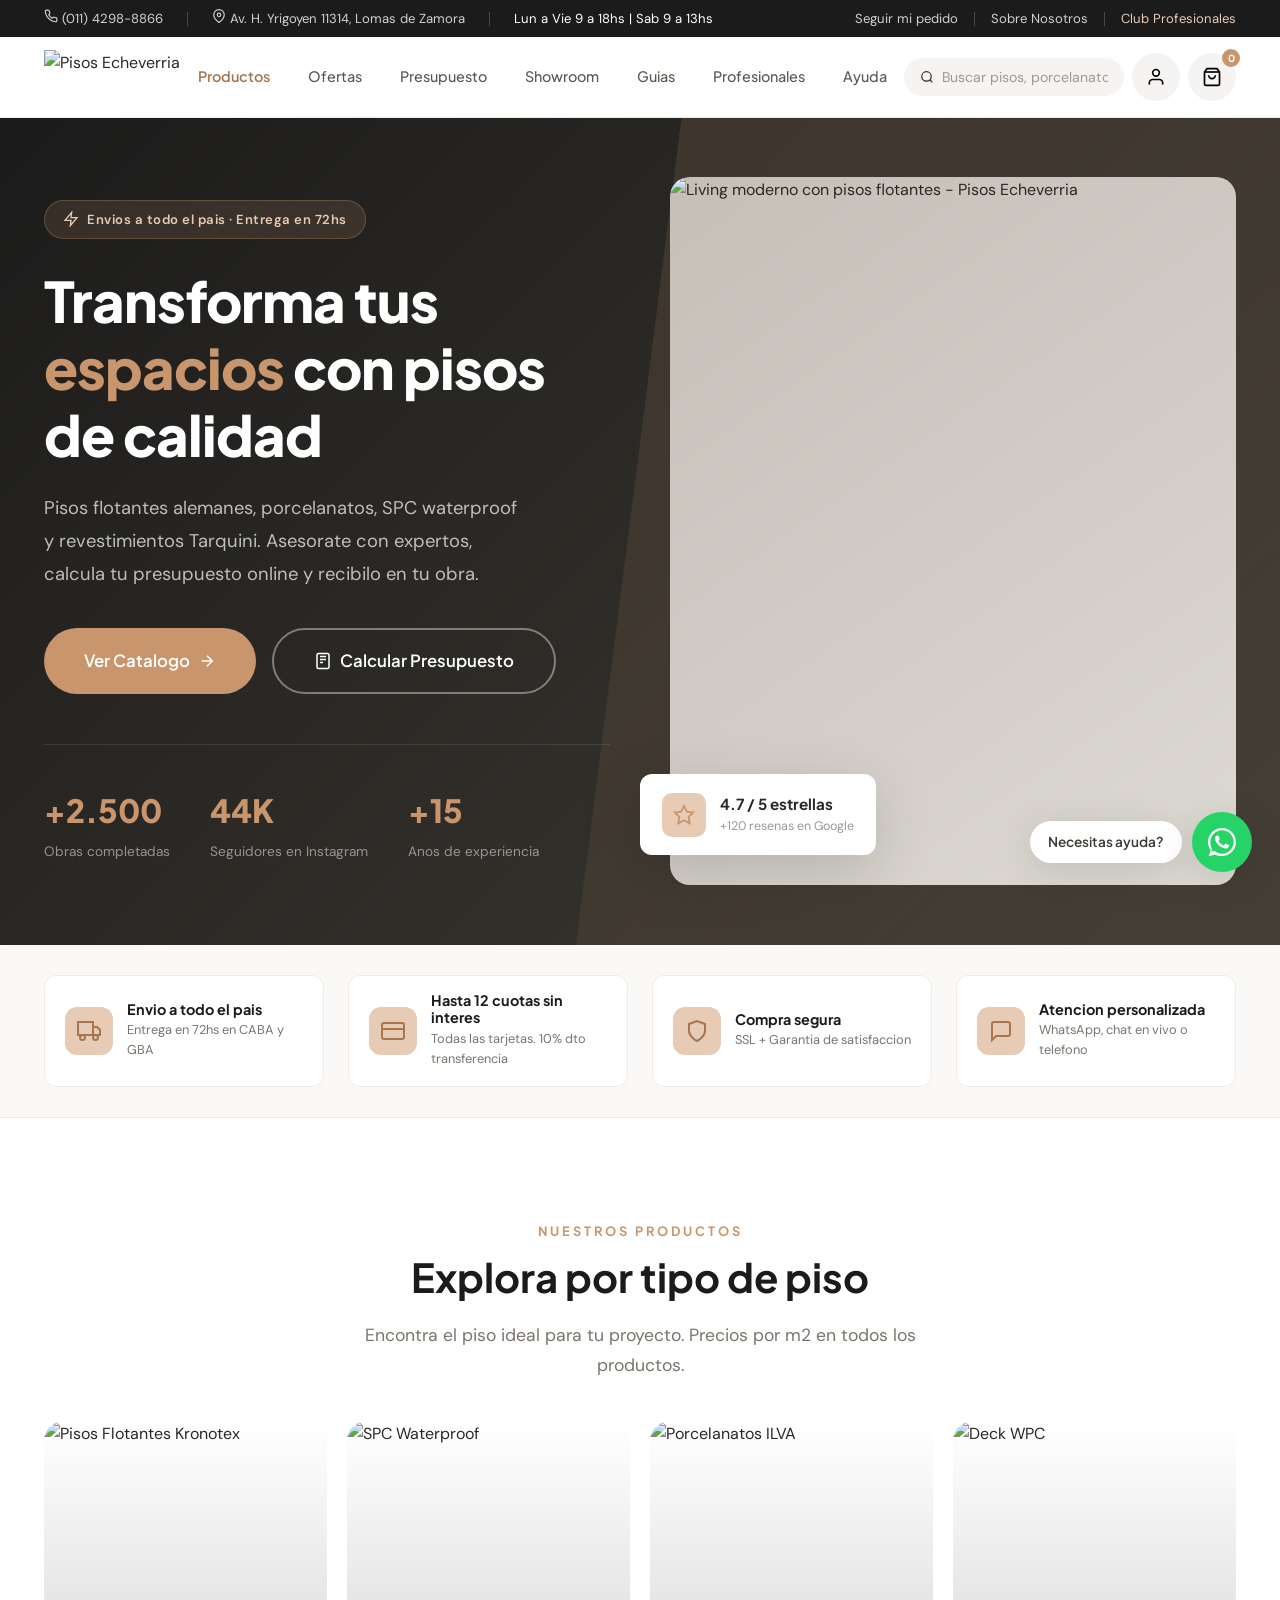
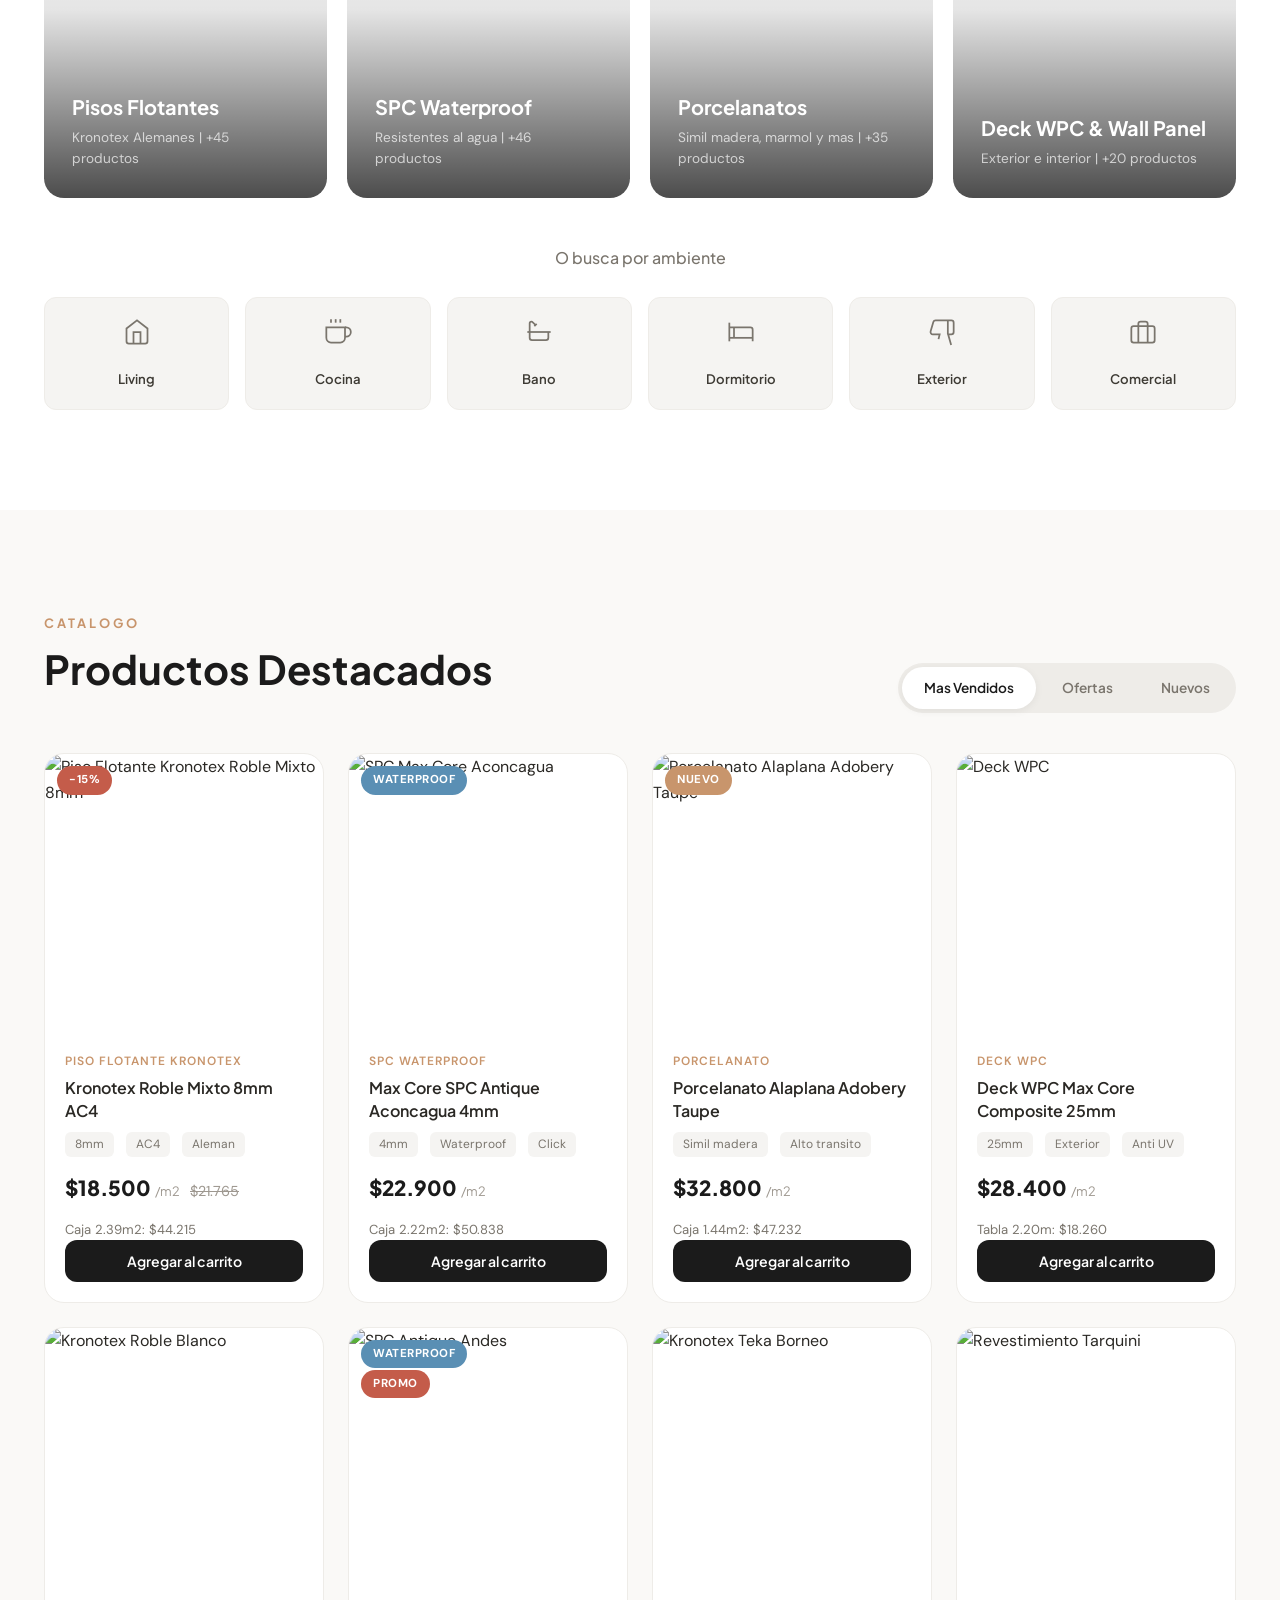
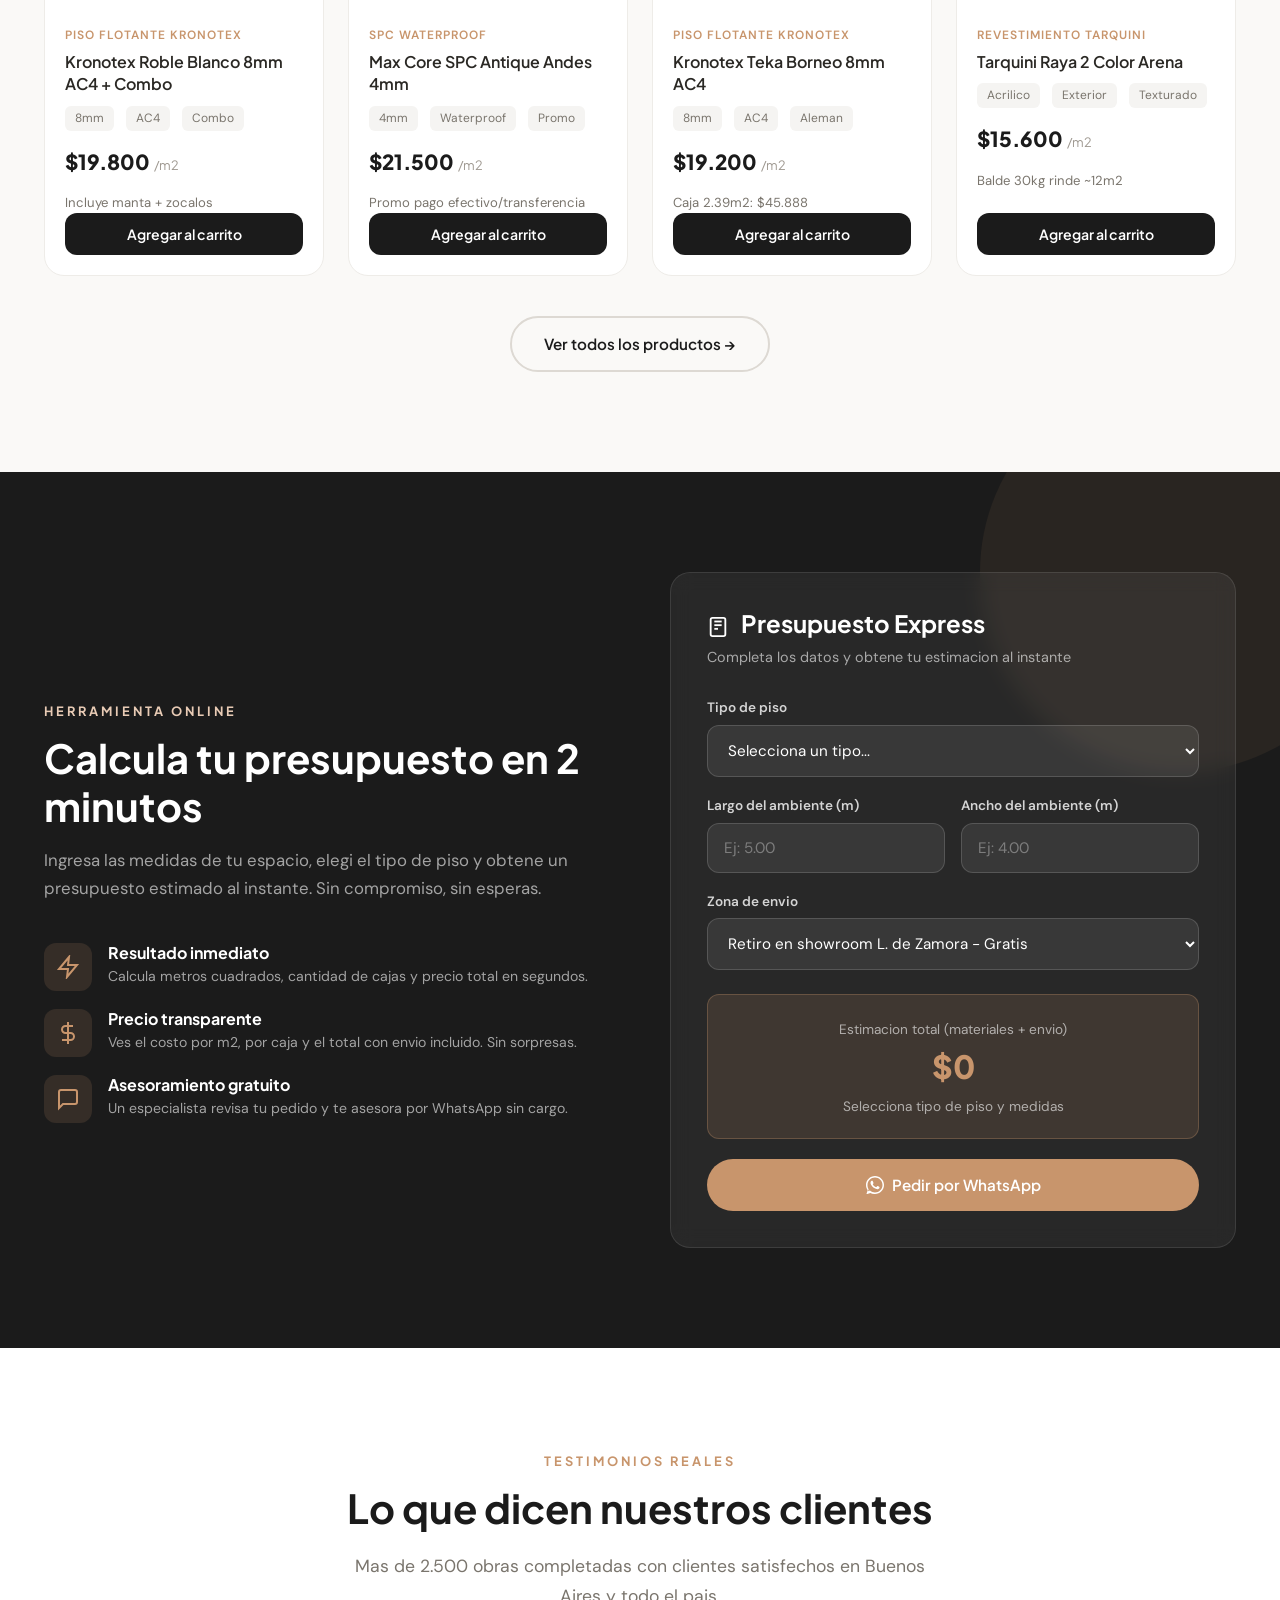
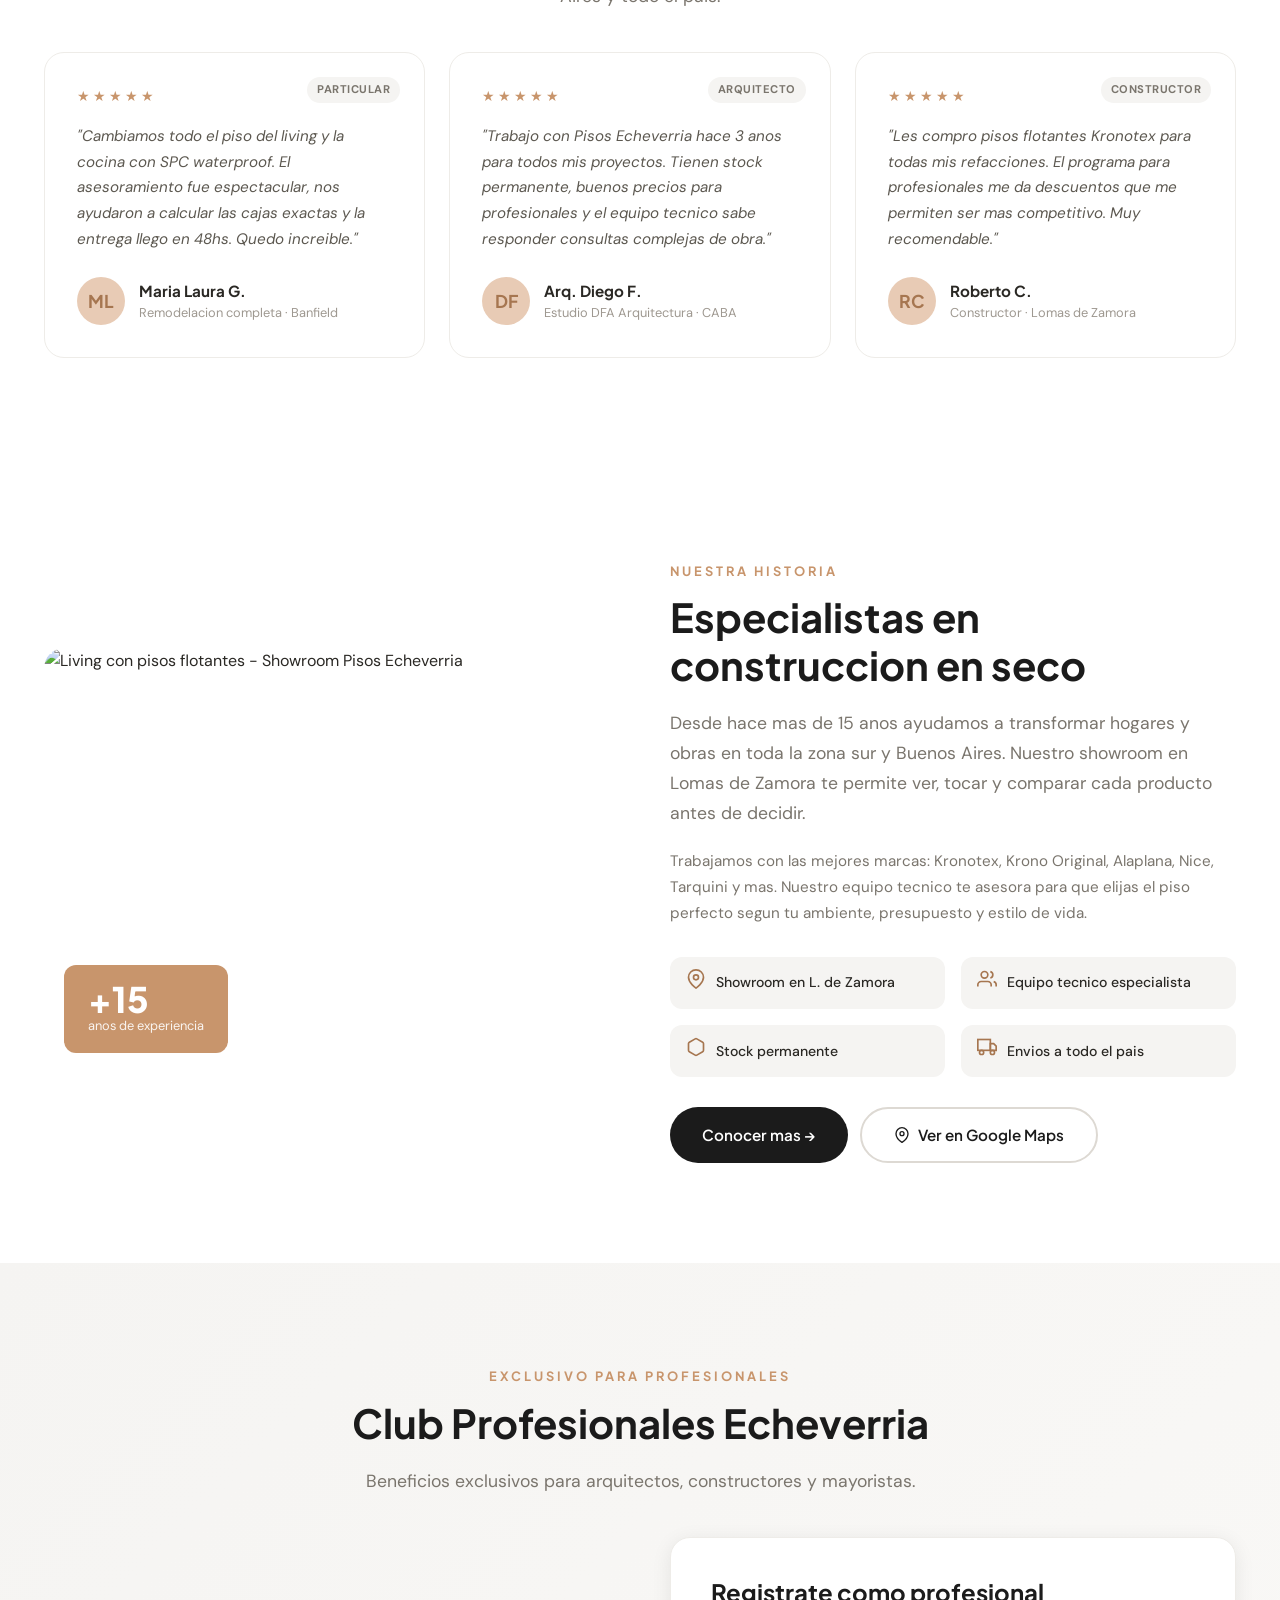
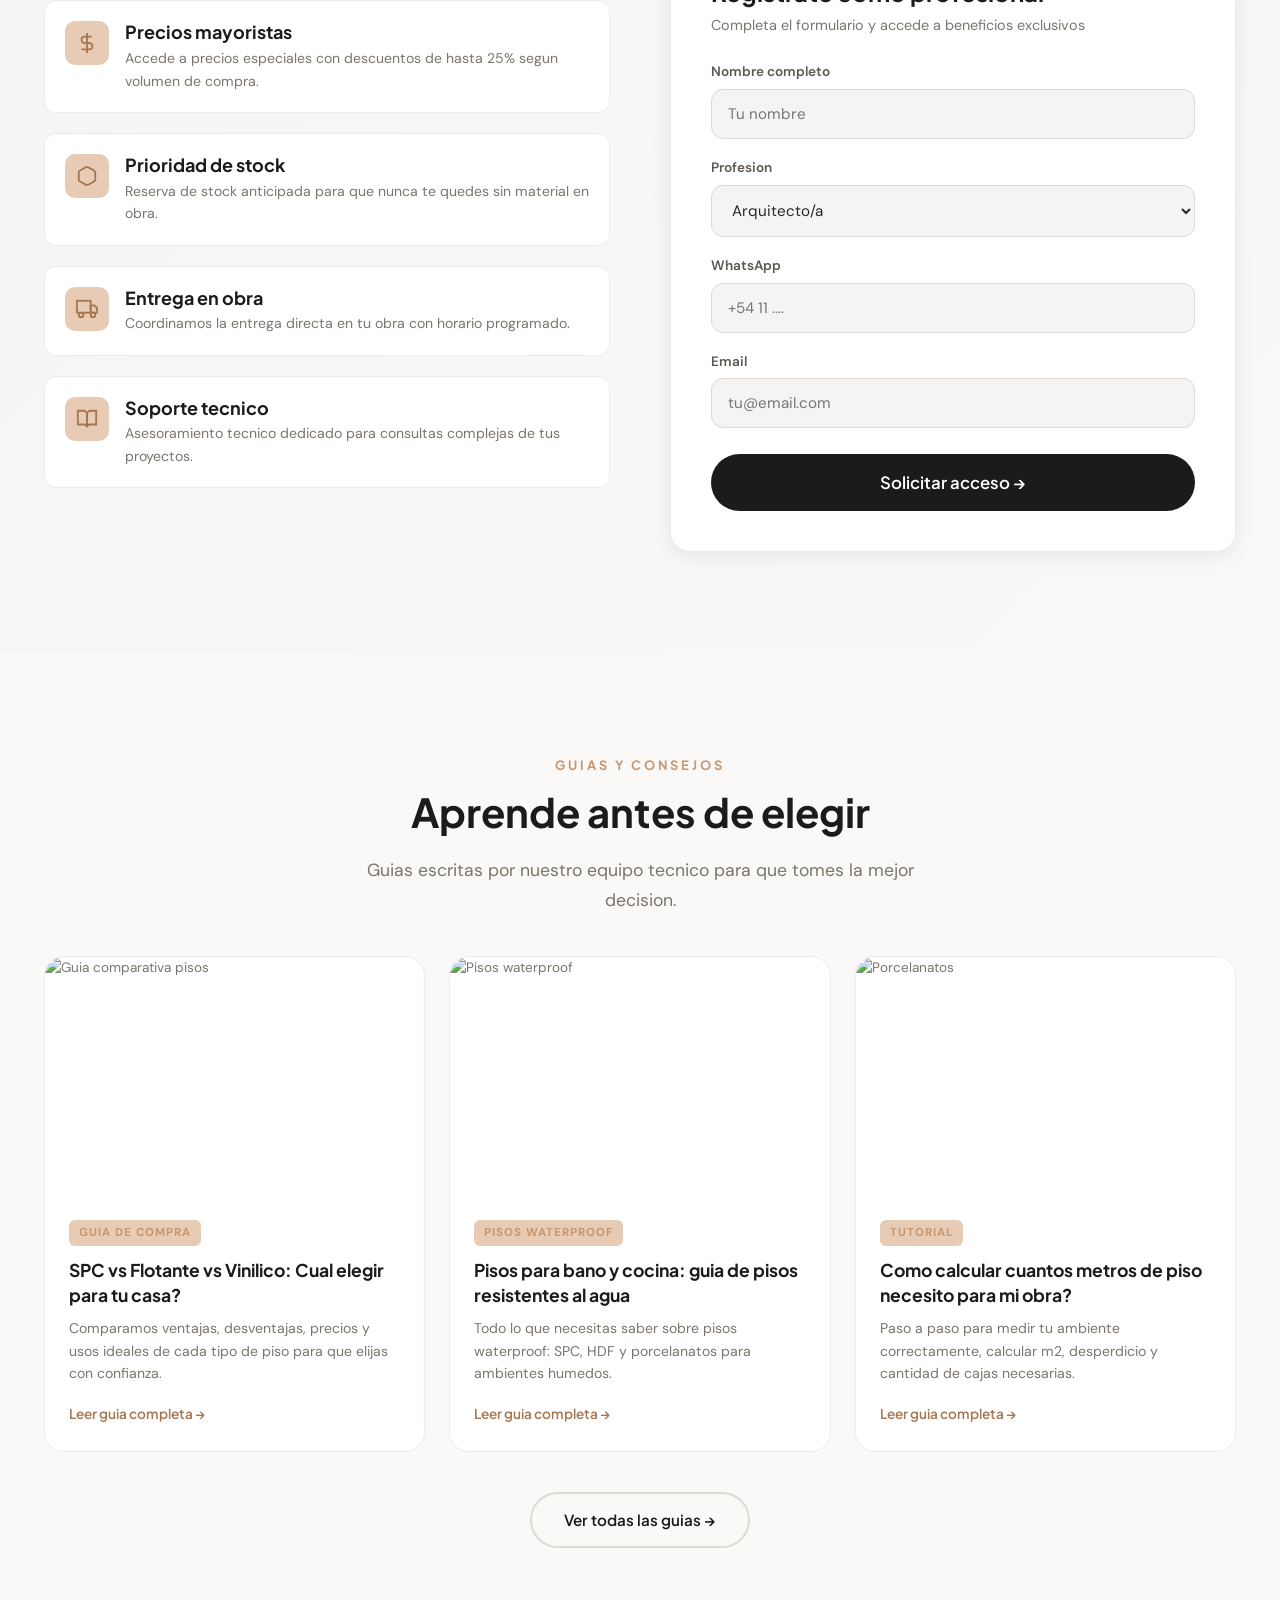
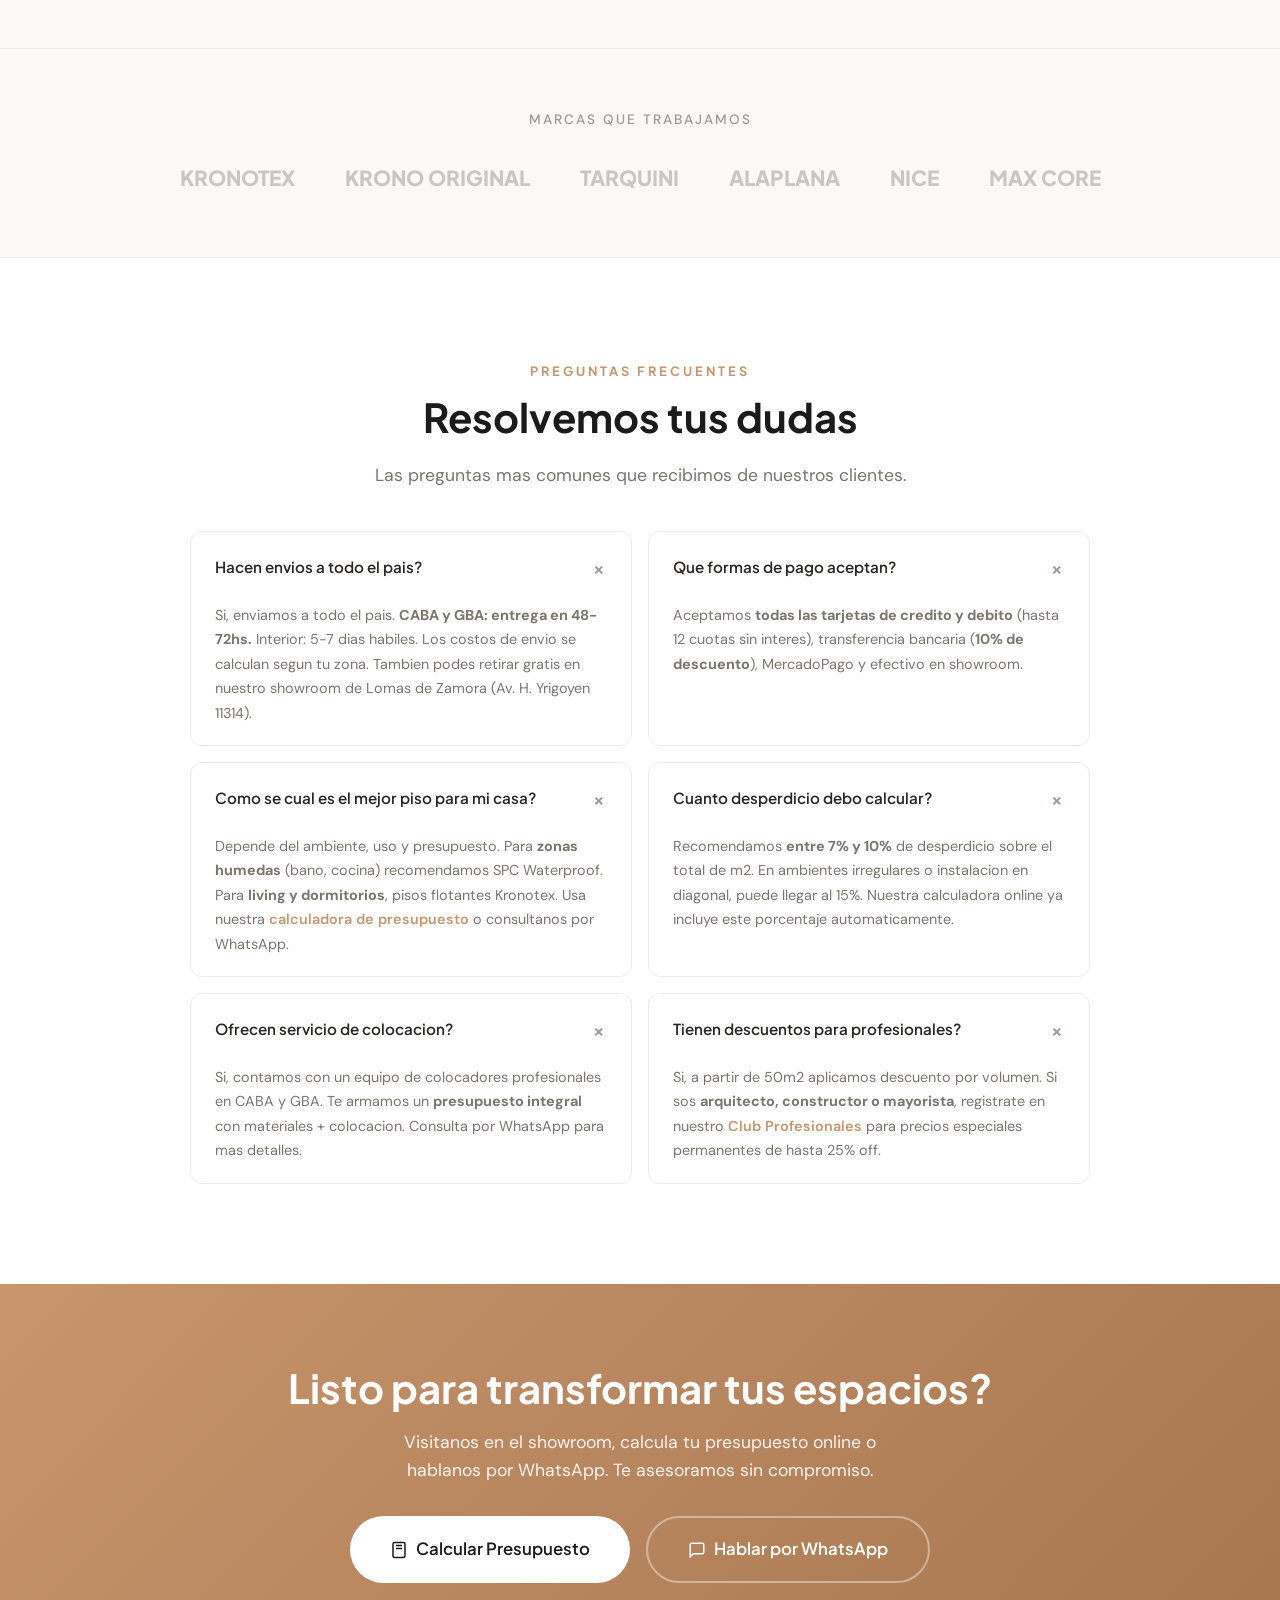
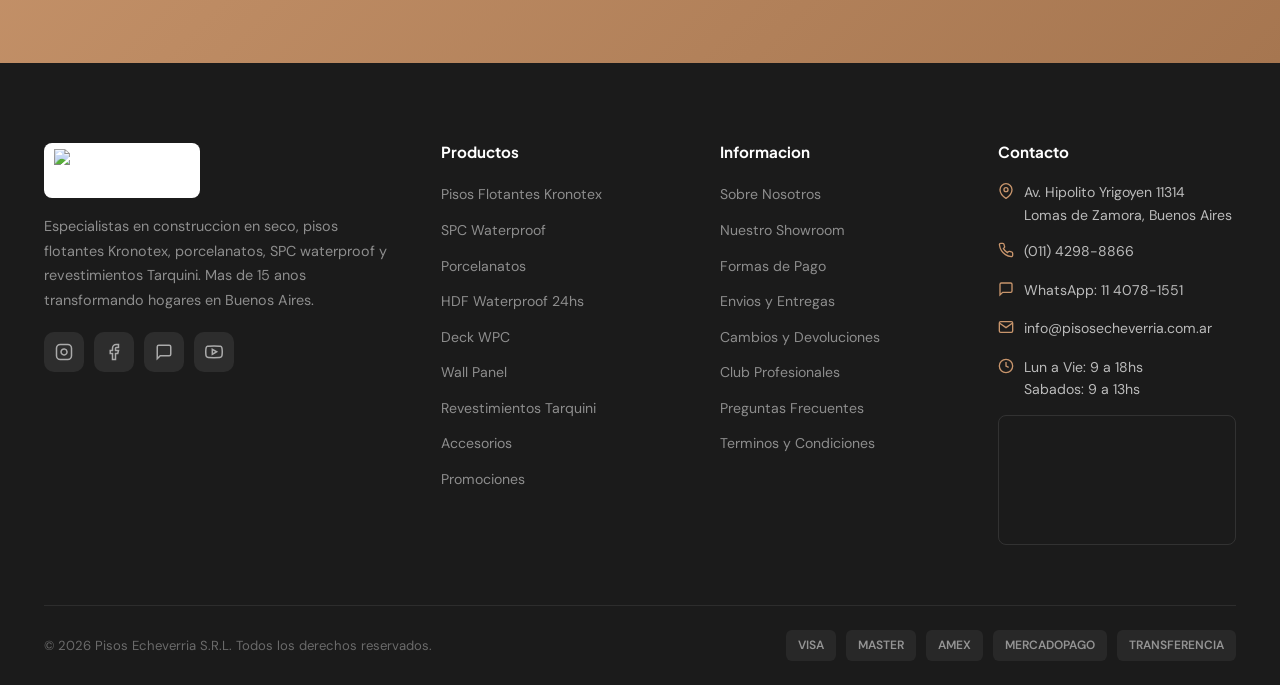
==== commit a98ab978: "logo y ultimas fotos" ====
--- a/Pisos_Echeverria/index.html
+++ b/Pisos_Echeverria/index.html
@@ -6,7 +6,7 @@
     <title>Pisos Flotantes, Porcelanatos y SPC | Pisos Echeverria - Buenos Aires</title>
     <meta name="description" content="Venta de pisos flotantes, porcelanatos, SPC waterproof y revestimientos en Buenos Aires. Showroom en Lomas de Zamora. Envios a todo el pais. Precios por m2.">
     <link rel="stylesheet" href="css/styles.css">
-    <link rel="icon" href="https://pisosecheverria.com.ar/img/tienda-work-design-studio-logo-1456510513.jpg">
+    <link rel="icon" href="https://pisosecheverria.com.ar/img/favicon.ico">
 
     <!-- Schema.org - LocalBusiness -->
     <script type="application/ld+json">
@@ -310,7 +310,7 @@
                 <!-- Product 1: Flotante Kronotex Roble Mixto -->
                 <div class="product-card">
                     <div class="product-image">
-                        <img src="https://images.pexels.com/photos/6933852/pexels-photo-6933852.jpeg?auto=compress&cs=tinysrgb&w=800" alt="Piso Flotante Kronotex Roble Mixto 8mm" class="placeholder-img" style="width:100%;height:100%;object-fit:cover;">
+                        <img src="https://pisosecheverria.com.ar/1174-large_default/pisos-flotantes-kronotex-8mm-combo-cuotas-sin-interes.jpg" alt="Piso Flotante Kronotex Roble Mixto 8mm" style="width:100%;height:100%;object-fit:cover;">
                         <span class="product-badge sale">-15%</span>
                         <div class="product-actions-overlay">
                             <button class="btn btn-sm btn-accent">Vista Rapida</button>
@@ -336,7 +336,7 @@
                 <!-- Product 2: SPC Aconcagua -->
                 <div class="product-card">
                     <div class="product-image">
-                        <img src="https://images.pexels.com/photos/6933852/pexels-photo-6933852.jpeg?auto=compress&cs=tinysrgb&w=800" alt="SPC Max Core Aconcagua" class="placeholder-img" style="width:100%;height:100%;object-fit:cover;">
+                        <img src="https://pisosecheverria.com.ar/908-large_default/piso-vinilico.jpg" alt="SPC Max Core Aconcagua" style="width:100%;height:100%;object-fit:cover;">
                         <span class="product-badge waterproof">Waterproof</span>
                         <div class="product-actions-overlay">
                             <button class="btn btn-sm btn-accent">Vista Rapida</button>
@@ -361,7 +361,7 @@
                 <!-- Product 3: Porcelanato Alaplana -->
                 <div class="product-card">
                     <div class="product-image">
-                        <img src="https://images.pexels.com/photos/6933852/pexels-photo-6933852.jpeg?auto=compress&cs=tinysrgb&w=800" alt="Porcelanato Alaplana Adobery Taupe" class="placeholder-img" style="width:100%;height:100%;object-fit:cover;">
+                        <img src="https://pisosecheverria.com.ar/434-large_default/porcelanato-alaplana-linea-adobery-color-taupe-x-m2.jpg" alt="Porcelanato Alaplana Adobery Taupe" style="width:100%;height:100%;object-fit:cover;">
                         <span class="product-badge new">Nuevo</span>
                         <div class="product-actions-overlay">
                             <button class="btn btn-sm btn-accent">Vista Rapida</button>
@@ -385,7 +385,7 @@
                 <!-- Product 4: Deck WPC -->
                 <div class="product-card">
                     <div class="product-image">
-                        <img src="https://images.pexels.com/photos/6933852/pexels-photo-6933852.jpeg?auto=compress&cs=tinysrgb&w=800" alt="Deck WPC" class="placeholder-img" style="width:100%;height:100%;object-fit:cover;">
+                        <img src="https://pisosecheverria.com.ar/1050-large_default/deck-wpc.jpg" alt="Deck WPC" style="width:100%;height:100%;object-fit:cover;">
                         <div class="product-actions-overlay">
                             <button class="btn btn-sm btn-accent">Vista Rapida</button>
                         </div>
@@ -409,7 +409,7 @@
                 <!-- Product 5: Flotante Roble Blanco -->
                 <div class="product-card">
                     <div class="product-image">
-                        <img src="https://images.pexels.com/photos/6933852/pexels-photo-6933852.jpeg?auto=compress&cs=tinysrgb&w=800" alt="Kronotex Roble Blanco" class="placeholder-img" style="width:100%;height:100%;object-fit:cover;">
+                        <img src="https://pisosecheverria.com.ar/1179-large_default/combo-piso-flotante-8mm-ac4-kronotex-color-roble-blanco-manta-zocalos-xm2.jpg" alt="Kronotex Roble Blanco" style="width:100%;height:100%;object-fit:cover;">
                         <div class="product-actions-overlay">
                             <button class="btn btn-sm btn-accent">Vista Rapida</button>
                         </div>
@@ -433,7 +433,7 @@
                 <!-- Product 6: SPC Andes -->
                 <div class="product-card">
                     <div class="product-image">
-                        <img src="https://images.pexels.com/photos/6933852/pexels-photo-6933852.jpeg?auto=compress&cs=tinysrgb&w=800" alt="SPC Antique Andes" class="placeholder-img" style="width:100%;height:100%;object-fit:cover;">
+                        <img src="https://pisosecheverria.com.ar/892-large_default/piso-vinilico.jpg" alt="SPC Antique Andes" style="width:100%;height:100%;object-fit:cover;">
                         <span class="product-badge waterproof">Waterproof</span>
                         <span class="product-badge sale" style="top:42px;">Promo</span>
                         <div class="product-actions-overlay">
@@ -459,7 +459,7 @@
                 <!-- Product 7: Teka Borneo -->
                 <div class="product-card">
                     <div class="product-image">
-                        <img src="https://images.pexels.com/photos/6933852/pexels-photo-6933852.jpeg?auto=compress&cs=tinysrgb&w=800" alt="Kronotex Teka Borneo" class="placeholder-img" style="width:100%;height:100%;object-fit:cover;">
+                        <img src="https://pisosecheverria.com.ar/1187-large_default/kronotex-teka-borneo-8mm-ac4-manta-zocalos-xm2.jpg" alt="Kronotex Teka Borneo" style="width:100%;height:100%;object-fit:cover;">
                         <div class="product-actions-overlay">
                             <button class="btn btn-sm btn-accent">Vista Rapida</button>
                         </div>
@@ -483,7 +483,7 @@
                 <!-- Product 8: Revestimiento Tarquini -->
                 <div class="product-card">
                     <div class="product-image">
-                        <img src="https://images.pexels.com/photos/6933852/pexels-photo-6933852.jpeg?auto=compress&cs=tinysrgb&w=800" alt="Revestimiento Tarquini" class="placeholder-img" style="width:100%;height:100%;object-fit:cover;">
+                        <img src="https://pisosecheverria.com.ar/1214-large_default/revestimiento-acrilico-tarquini-raya-2-color-arena.jpg" alt="Revestimiento Tarquini" style="width:100%;height:100%;object-fit:cover;">
                         <div class="product-actions-overlay">
                             <button class="btn btn-sm btn-accent">Vista Rapida</button>
                         </div>
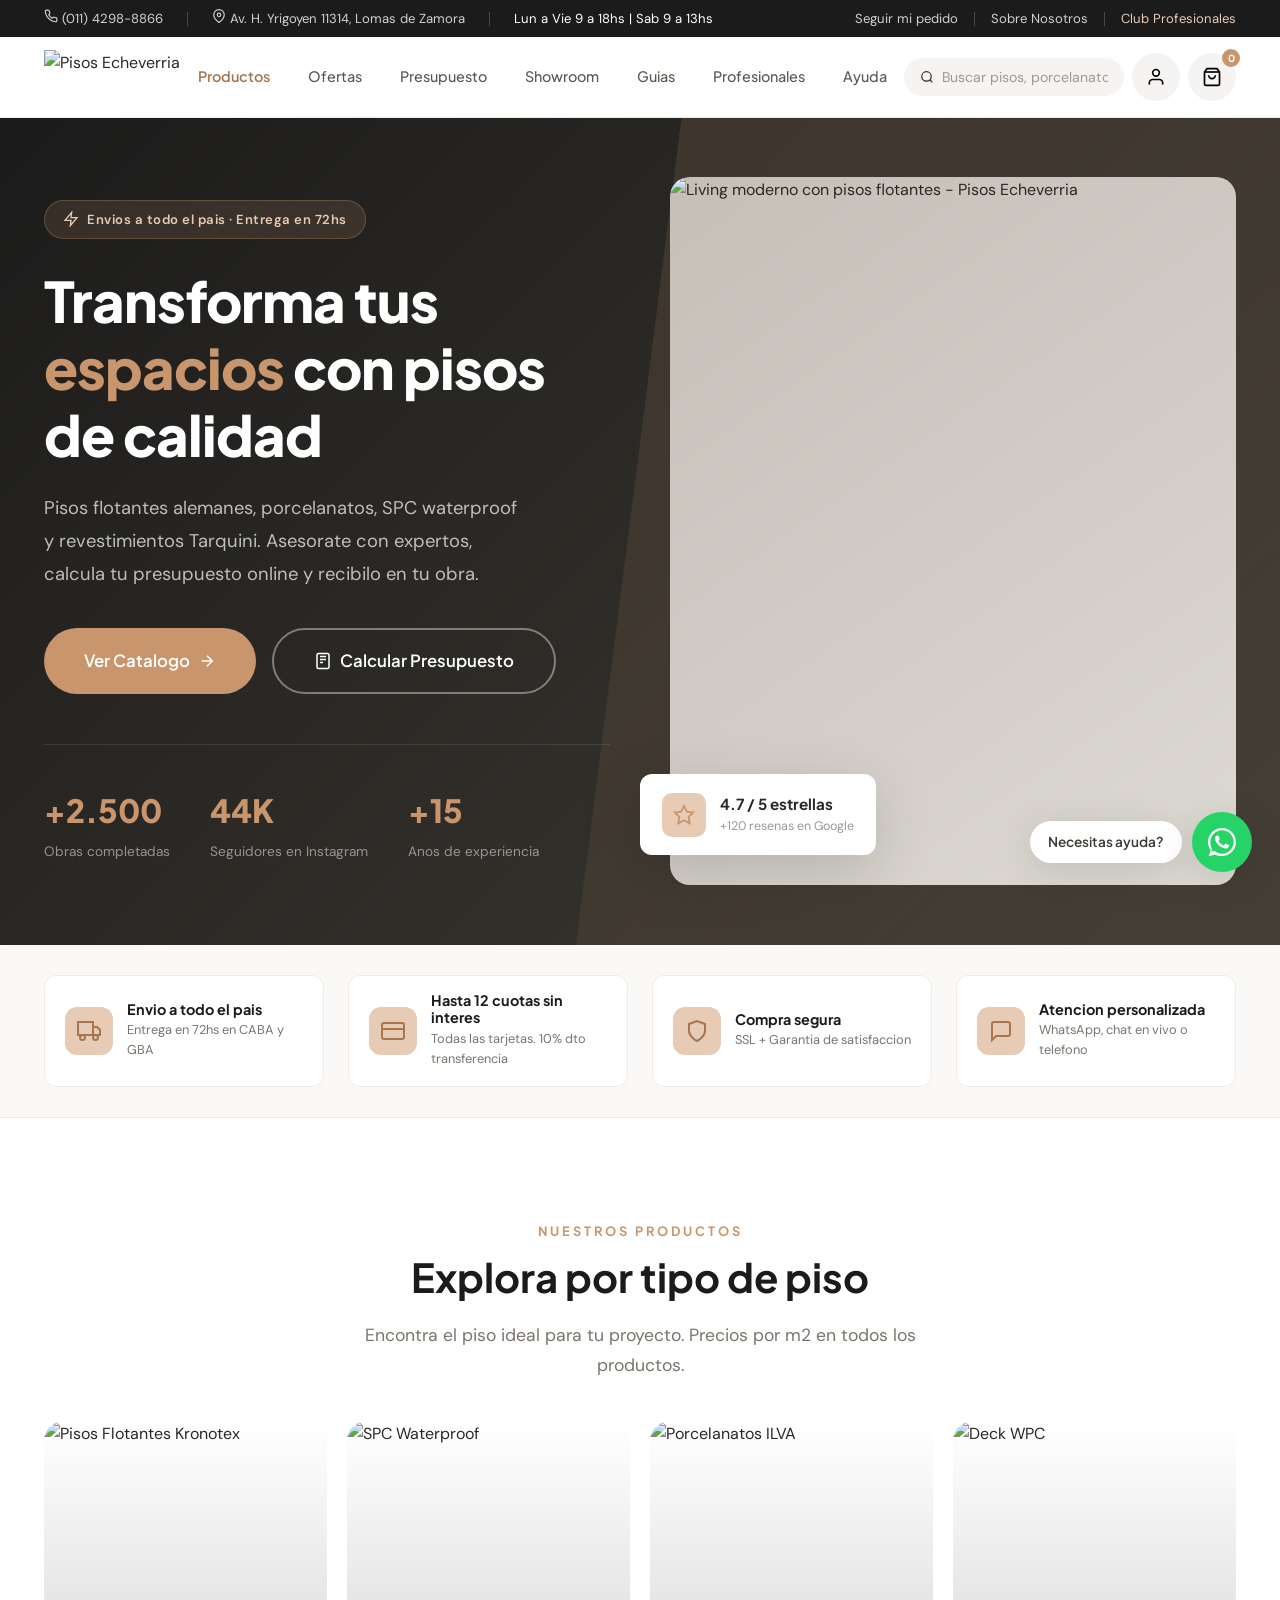
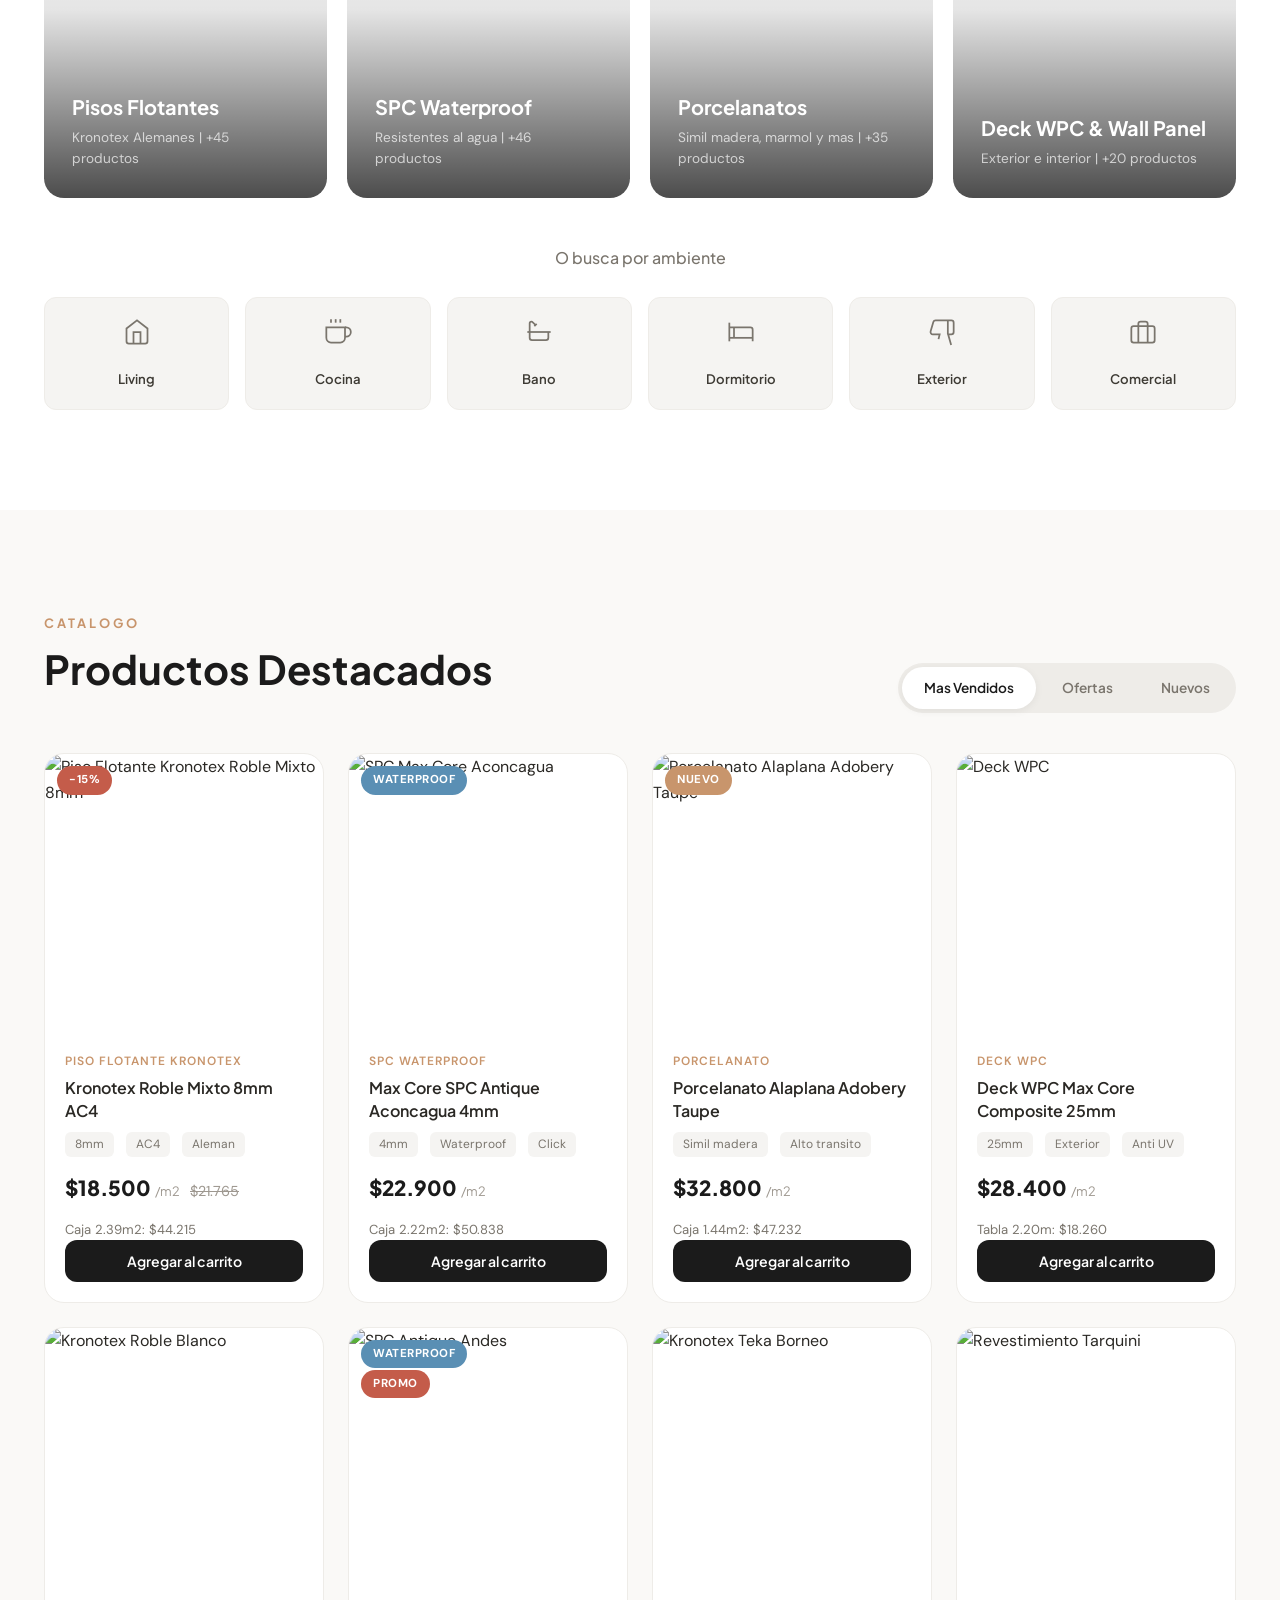
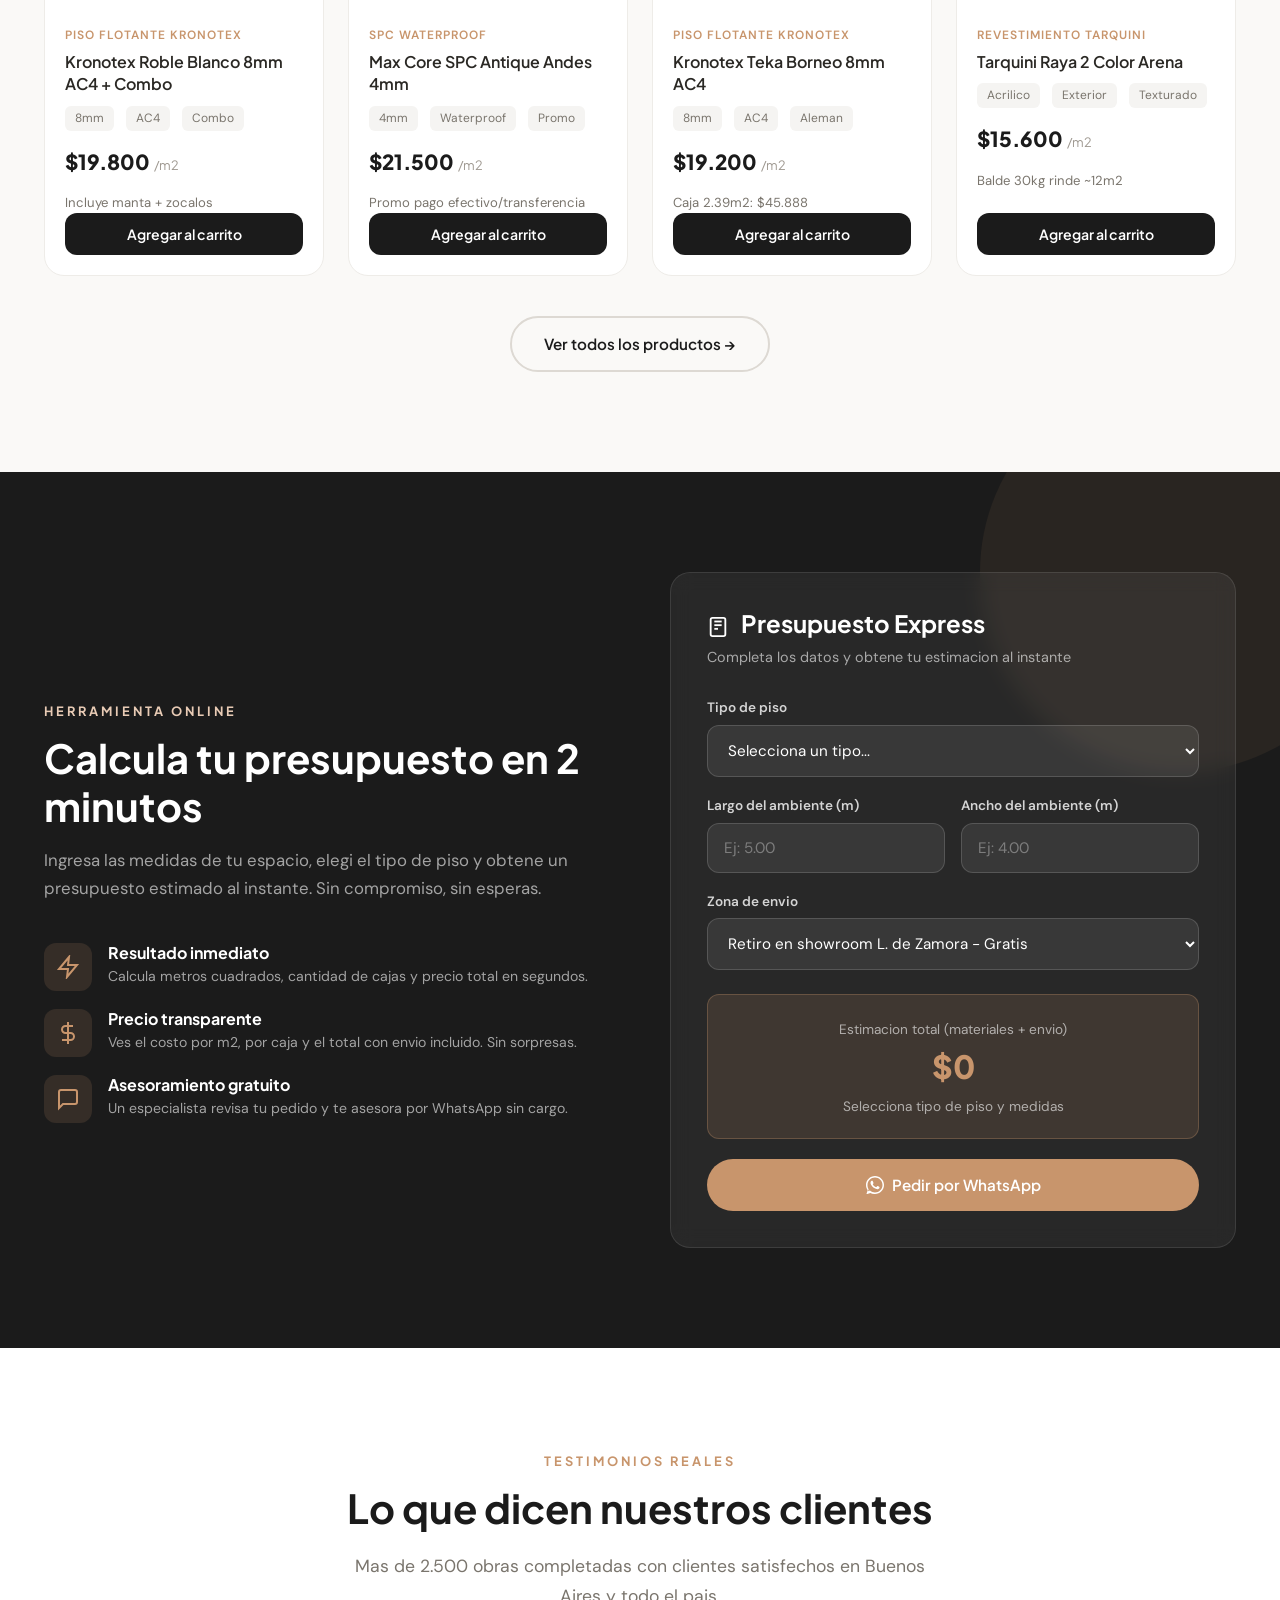
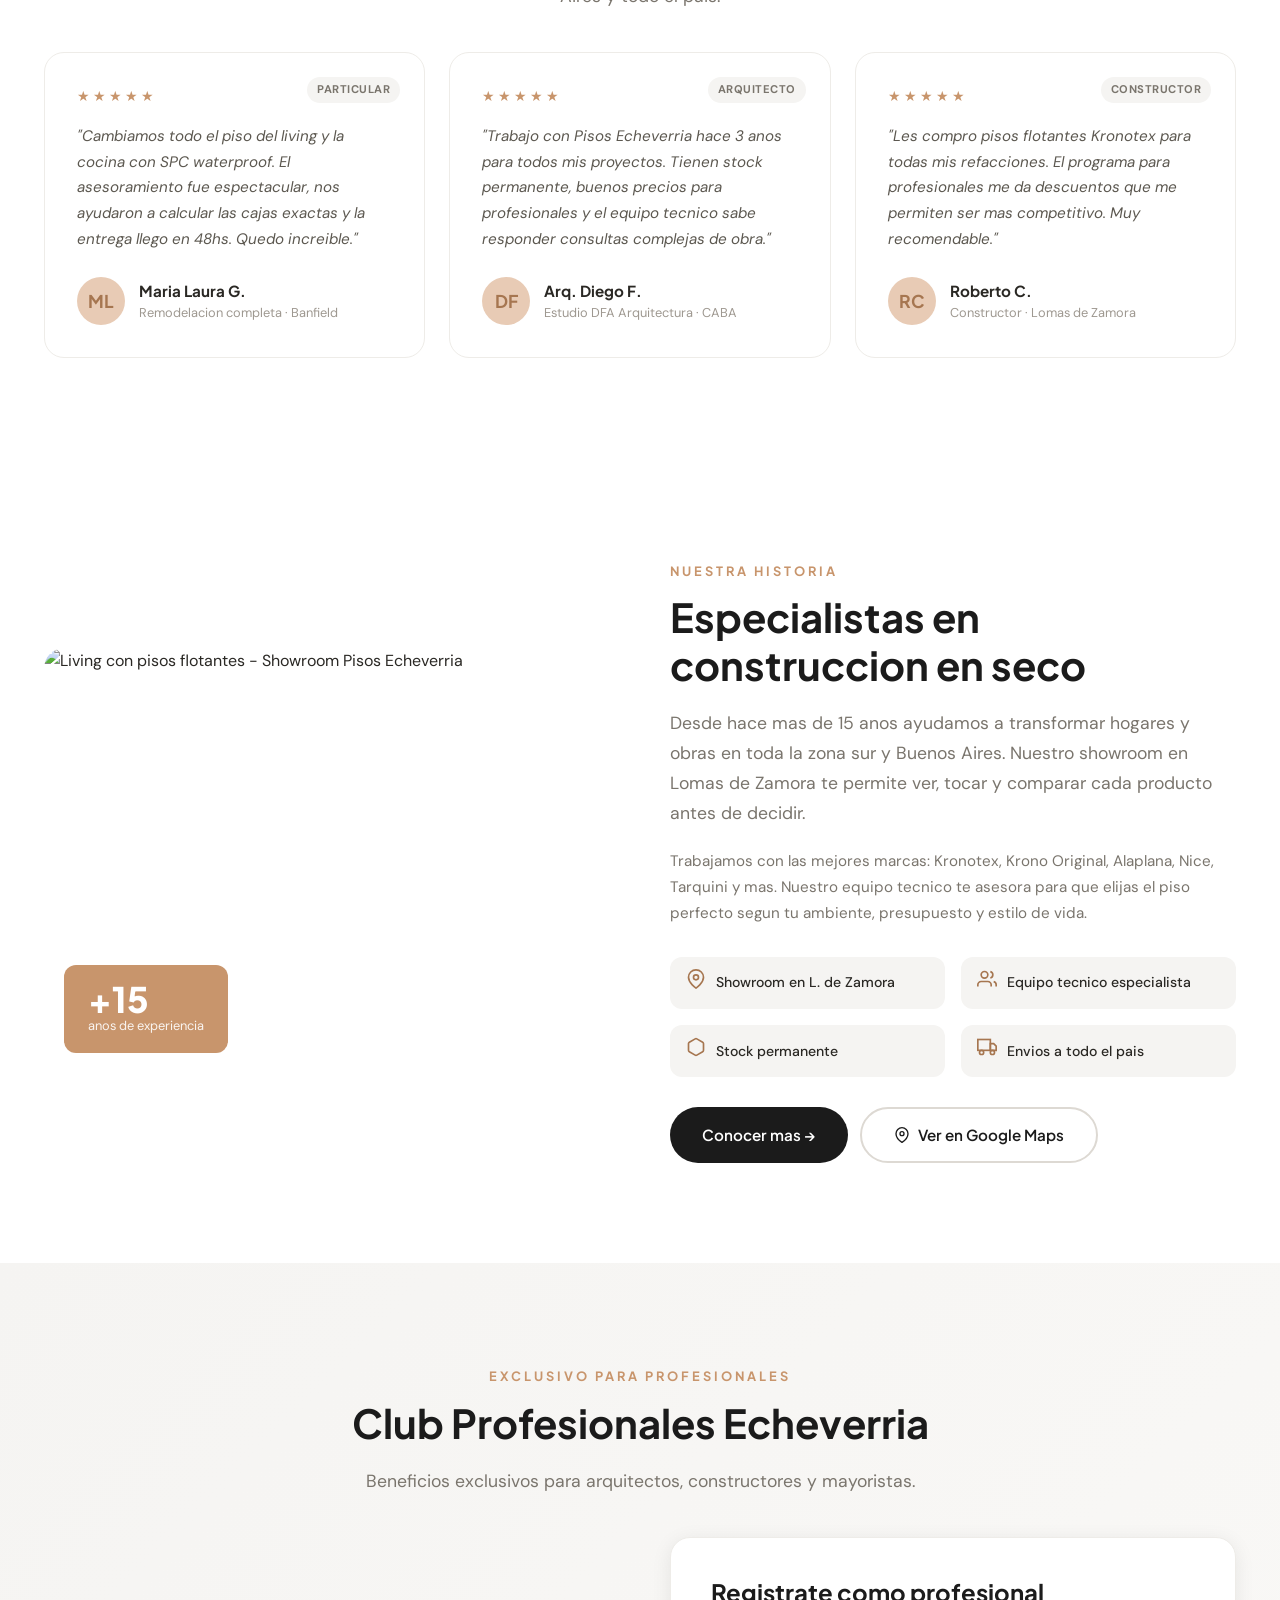
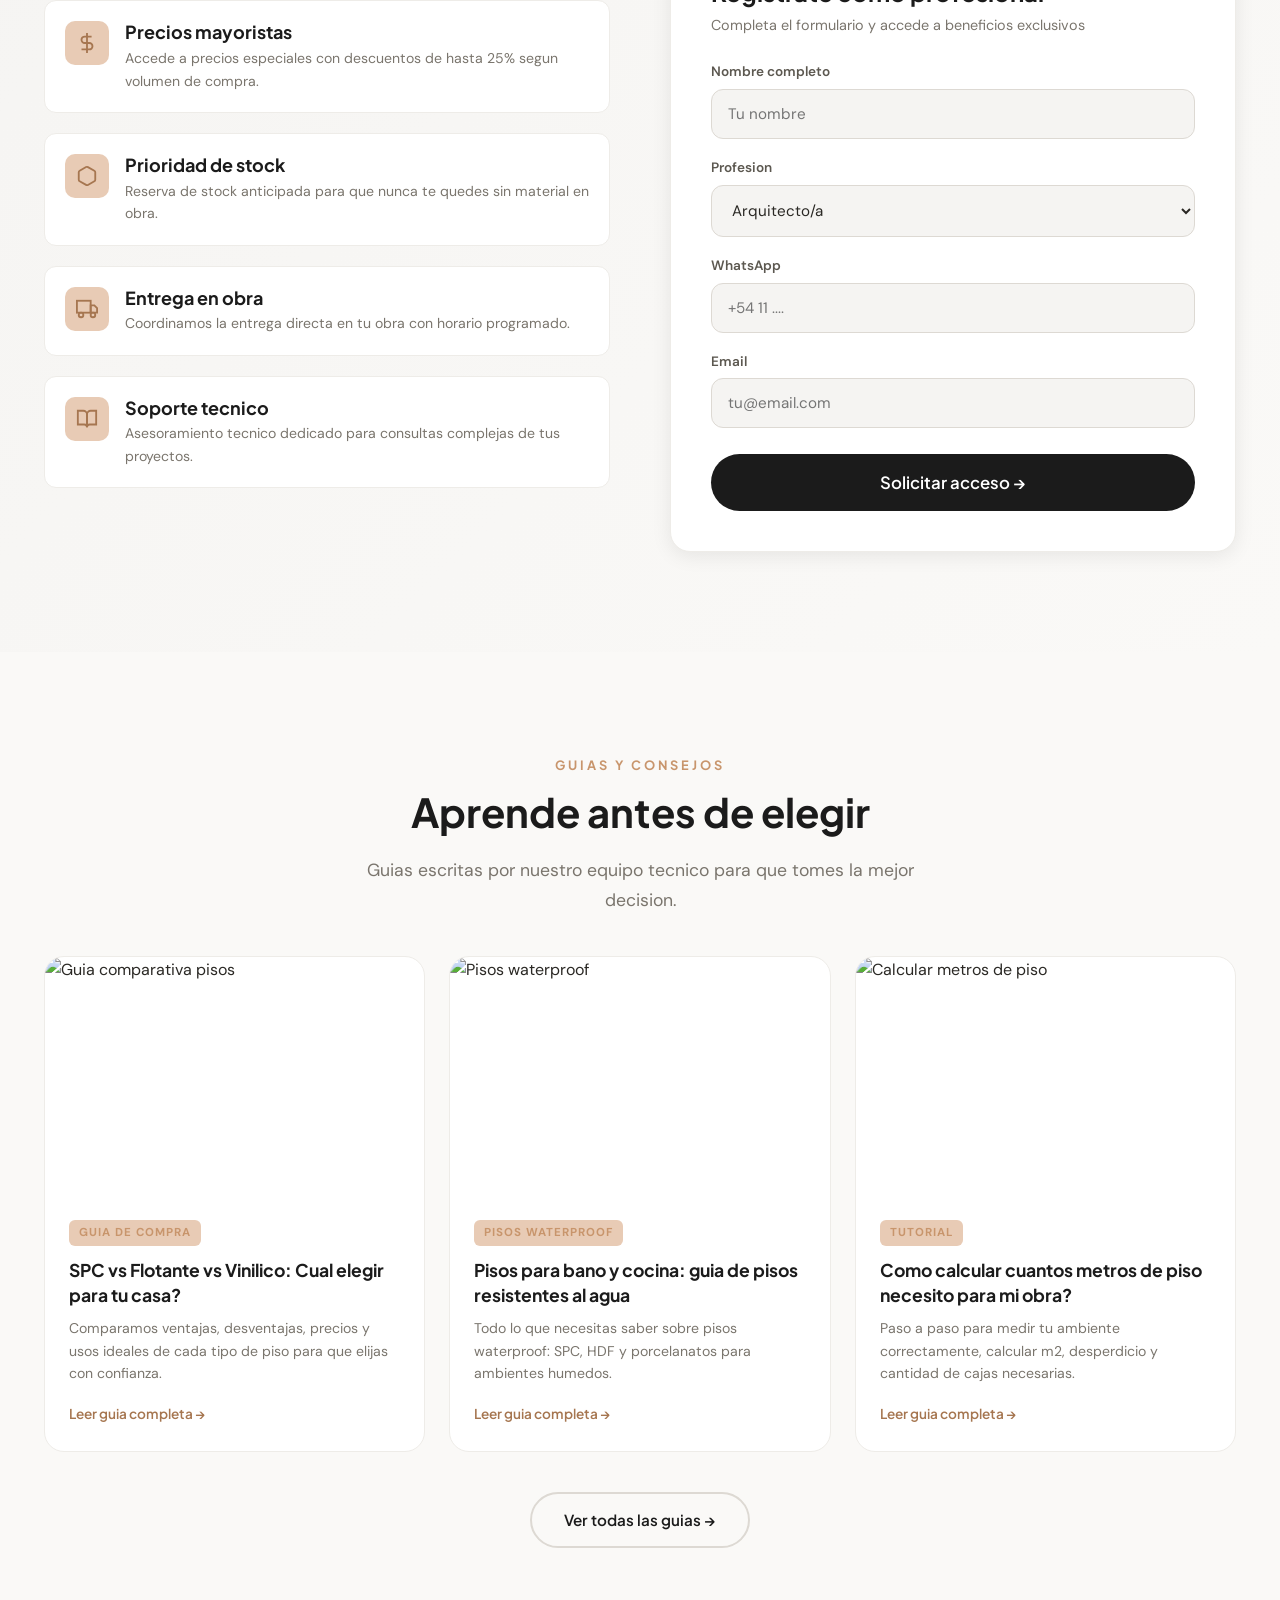
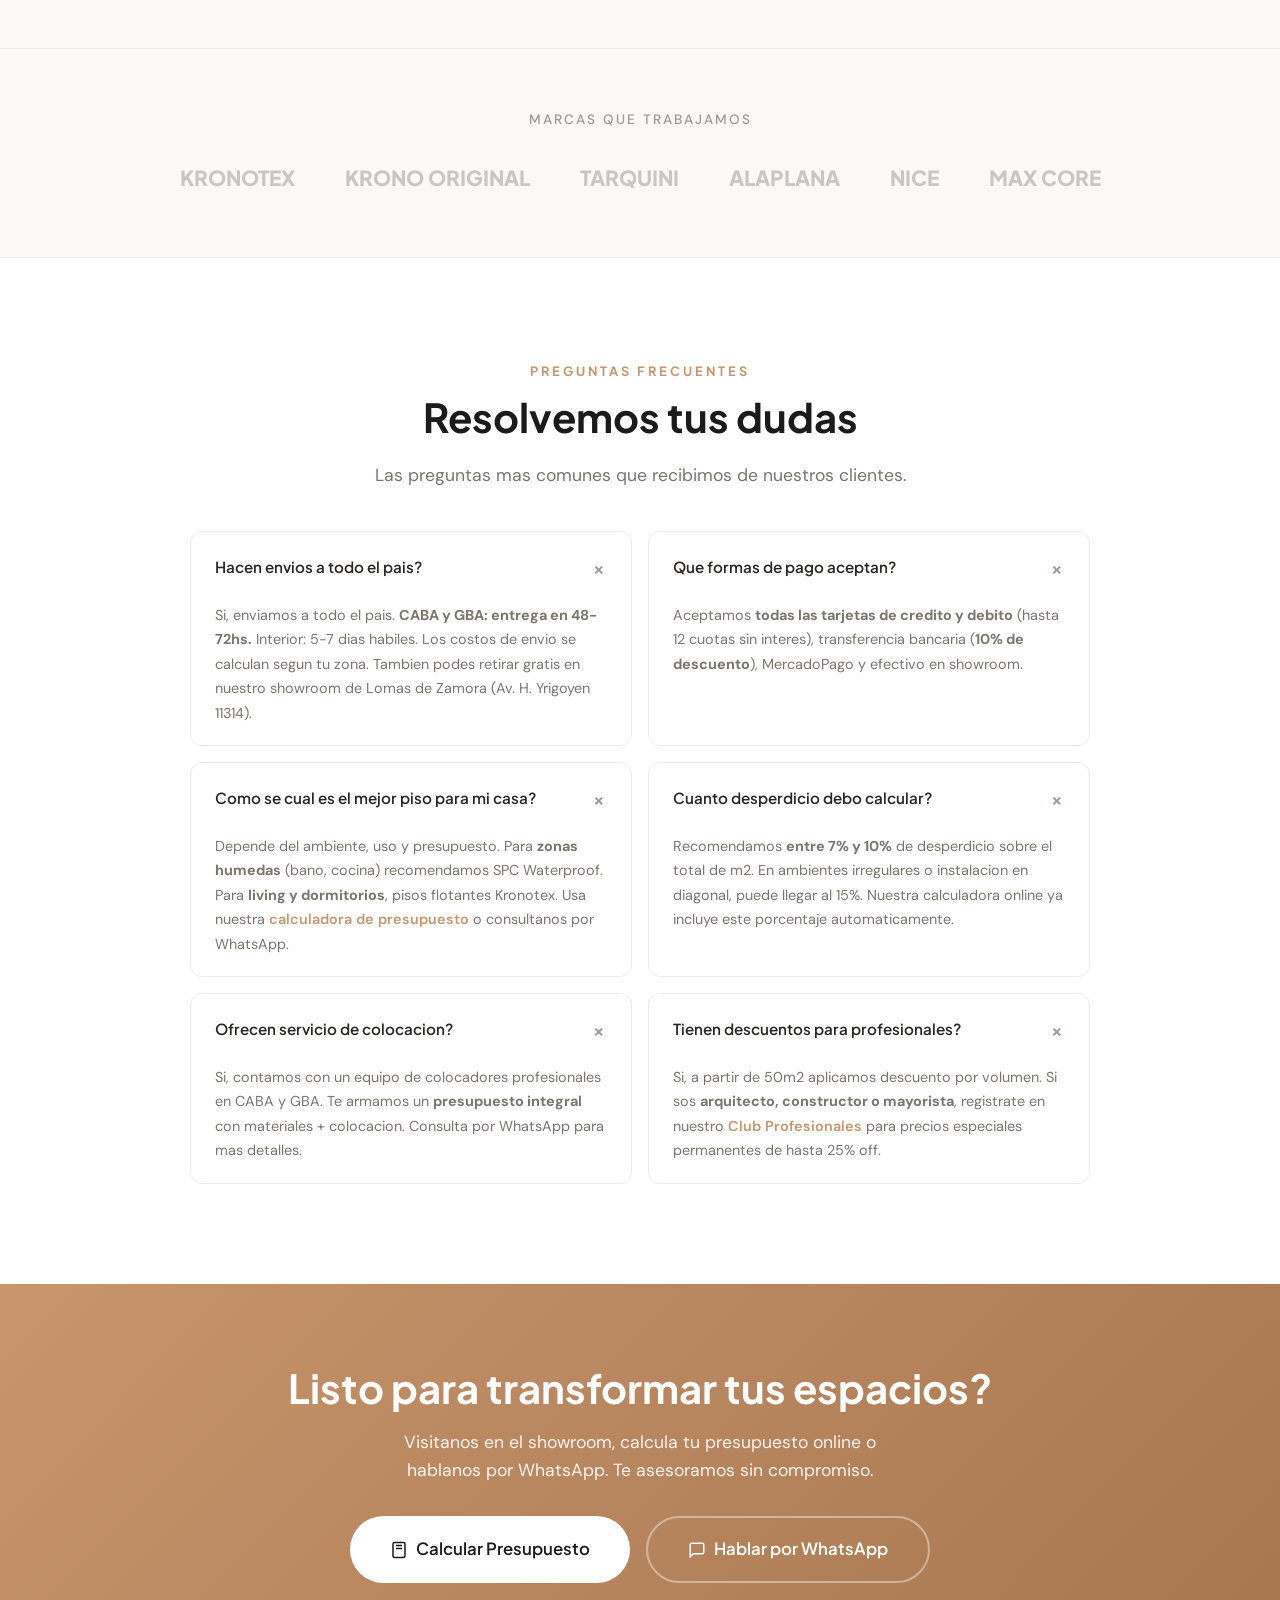
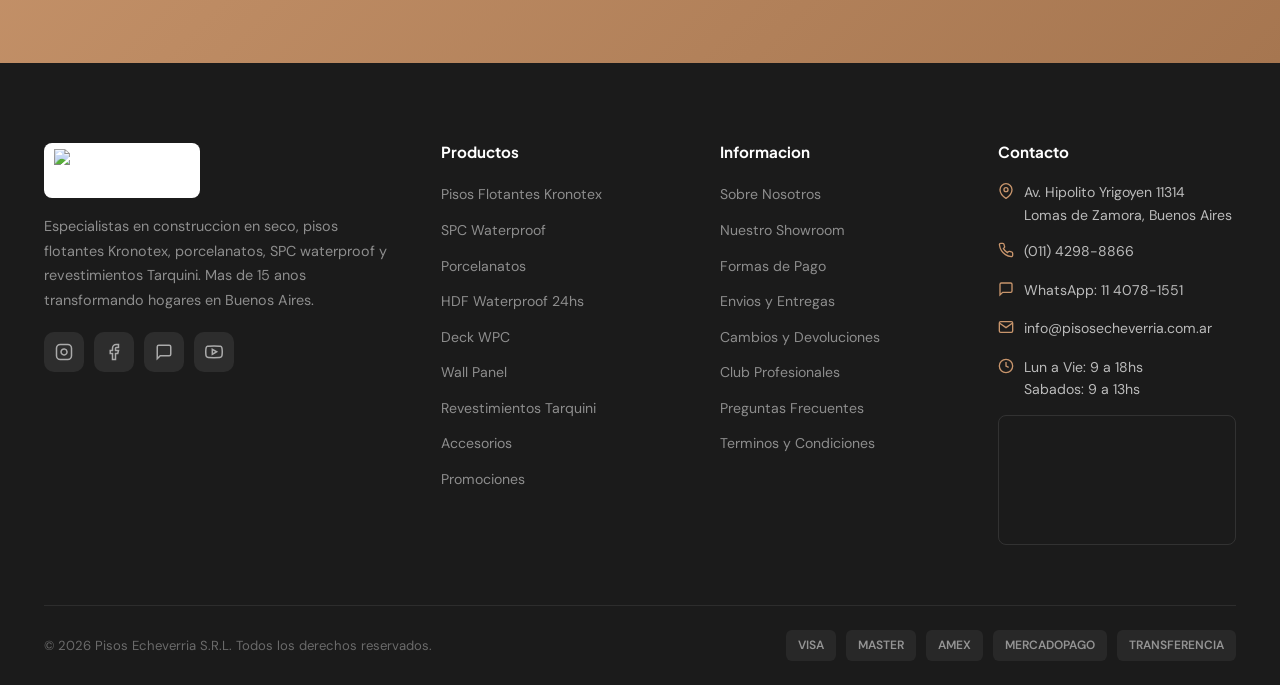
==== commit 55663af2: "nuevos cambios" ====
--- a/Pisos_Echeverria/index.html
+++ b/Pisos_Echeverria/index.html
@@ -205,7 +205,7 @@
 
             <div class="categories-grid">
                 <div class="category-card">
-                    <img src="https://pisosecheverria.com.ar/img/blockslideshow/6.jpg" alt="Pisos Flotantes Kronotex" class="cat-bg" style="width:100%;height:100%;object-fit:cover;">
+                    <img src="https://images.pexels.com/photos/8288962/pexels-photo-8288962.jpeg?auto=compress&cs=tinysrgb&w=800" alt="Pisos Flotantes Kronotex" class="cat-bg" style="width:100%;height:100%;object-fit:cover;">
                     <div class="category-overlay">
                         <div class="category-name">Pisos Flotantes</div>
                         <div class="category-count">Kronotex Alemanes | +45 productos</div>
@@ -215,7 +215,7 @@
                     </div>
                 </div>
                 <div class="category-card">
-                    <img src="https://pisosecheverria.com.ar/908-home_default/piso-vinilico.jpg" alt="SPC Waterproof" class="cat-bg" style="width:100%;height:100%;object-fit:cover;">
+                    <img src="https://images.pexels.com/photos/8146149/pexels-photo-8146149.jpeg?auto=compress&cs=tinysrgb&w=800" alt="SPC Waterproof" class="cat-bg" style="width:100%;height:100%;object-fit:cover;">
                     <div class="category-overlay">
                         <div class="category-name">SPC Waterproof</div>
                         <div class="category-count">Resistentes al agua | +46 productos</div>
@@ -225,7 +225,7 @@
                     </div>
                 </div>
                 <div class="category-card">
-                    <img src="https://pisosecheverria.com.ar/img/blockslideshow/55.jpg" alt="Porcelanatos ILVA" class="cat-bg" style="width:100%;height:100%;object-fit:cover;">
+                    <img src="https://images.pexels.com/photos/4846106/pexels-photo-4846106.jpeg?auto=compress&cs=tinysrgb&w=800" alt="Porcelanatos ILVA" class="cat-bg" style="width:100%;height:100%;object-fit:cover;">
                     <div class="category-overlay">
                         <div class="category-name">Porcelanatos</div>
                         <div class="category-count">Simil madera, marmol y mas | +35 productos</div>
@@ -235,7 +235,7 @@
                     </div>
                 </div>
                 <div class="category-card">
-                    <img src="https://pisosecheverria.com.ar/1050-home_default/deck-wpc.jpg" alt="Deck WPC" class="cat-bg" style="width:100%;height:100%;object-fit:cover;">
+                    <img src="https://images.pexels.com/photos/3932976/pexels-photo-3932976.jpeg?auto=compress&cs=tinysrgb&w=800" alt="Deck WPC" class="cat-bg" style="width:100%;height:100%;object-fit:cover;">
                     <div class="category-overlay">
                         <div class="category-name">Deck WPC & Wall Panel</div>
                         <div class="category-count">Exterior e interior | +20 productos</div>
@@ -310,7 +310,7 @@
                 <!-- Product 1: Flotante Kronotex Roble Mixto -->
                 <div class="product-card">
                     <div class="product-image">
-                        <img src="https://pisosecheverria.com.ar/1174-large_default/pisos-flotantes-kronotex-8mm-combo-cuotas-sin-interes.jpg" alt="Piso Flotante Kronotex Roble Mixto 8mm" style="width:100%;height:100%;object-fit:cover;">
+                        <img src="https://images.pexels.com/photos/3952034/pexels-photo-3952034.jpeg?auto=compress&cs=tinysrgb&w=800" alt="Piso Flotante Kronotex Roble Mixto 8mm" style="width:100%;height:100%;object-fit:cover;">
                         <span class="product-badge sale">-15%</span>
                         <div class="product-actions-overlay">
                             <button class="btn btn-sm btn-accent">Vista Rapida</button>
@@ -336,7 +336,7 @@
                 <!-- Product 2: SPC Aconcagua -->
                 <div class="product-card">
                     <div class="product-image">
-                        <img src="https://pisosecheverria.com.ar/908-large_default/piso-vinilico.jpg" alt="SPC Max Core Aconcagua" style="width:100%;height:100%;object-fit:cover;">
+                        <img src="https://images.pexels.com/photos/4352247/pexels-photo-4352247.jpeg?auto=compress&cs=tinysrgb&w=800" alt="SPC Max Core Aconcagua" style="width:100%;height:100%;object-fit:cover;">
                         <span class="product-badge waterproof">Waterproof</span>
                         <div class="product-actions-overlay">
                             <button class="btn btn-sm btn-accent">Vista Rapida</button>
@@ -361,7 +361,7 @@
                 <!-- Product 3: Porcelanato Alaplana -->
                 <div class="product-card">
                     <div class="product-image">
-                        <img src="https://pisosecheverria.com.ar/434-large_default/porcelanato-alaplana-linea-adobery-color-taupe-x-m2.jpg" alt="Porcelanato Alaplana Adobery Taupe" style="width:100%;height:100%;object-fit:cover;">
+                        <img src="https://images.pexels.com/photos/6180674/pexels-photo-6180674.jpeg?auto=compress&cs=tinysrgb&w=800" alt="Porcelanato Alaplana Adobery Taupe" style="width:100%;height:100%;object-fit:cover;">
                         <span class="product-badge new">Nuevo</span>
                         <div class="product-actions-overlay">
                             <button class="btn btn-sm btn-accent">Vista Rapida</button>
@@ -385,7 +385,7 @@
                 <!-- Product 4: Deck WPC -->
                 <div class="product-card">
                     <div class="product-image">
-                        <img src="https://pisosecheverria.com.ar/1050-large_default/deck-wpc.jpg" alt="Deck WPC" style="width:100%;height:100%;object-fit:cover;">
+                        <img src="https://images.pexels.com/photos/3951652/pexels-photo-3951652.jpeg?auto=compress&cs=tinysrgb&w=800" alt="Deck WPC" style="width:100%;height:100%;object-fit:cover;">
                         <div class="product-actions-overlay">
                             <button class="btn btn-sm btn-accent">Vista Rapida</button>
                         </div>
@@ -409,7 +409,7 @@
                 <!-- Product 5: Flotante Roble Blanco -->
                 <div class="product-card">
                     <div class="product-image">
-                        <img src="https://pisosecheverria.com.ar/1179-large_default/combo-piso-flotante-8mm-ac4-kronotex-color-roble-blanco-manta-zocalos-xm2.jpg" alt="Kronotex Roble Blanco" style="width:100%;height:100%;object-fit:cover;">
+                        <img src="https://images.pexels.com/photos/8092189/pexels-photo-8092189.jpeg?auto=compress&cs=tinysrgb&w=800" alt="Kronotex Roble Blanco" style="width:100%;height:100%;object-fit:cover;">
                         <div class="product-actions-overlay">
                             <button class="btn btn-sm btn-accent">Vista Rapida</button>
                         </div>
@@ -433,7 +433,7 @@
                 <!-- Product 6: SPC Andes -->
                 <div class="product-card">
                     <div class="product-image">
-                        <img src="https://pisosecheverria.com.ar/892-large_default/piso-vinilico.jpg" alt="SPC Antique Andes" style="width:100%;height:100%;object-fit:cover;">
+                        <img src="https://images.pexels.com/photos/7027720/pexels-photo-7027720.jpeg?auto=compress&cs=tinysrgb&w=800" alt="SPC Antique Andes" style="width:100%;height:100%;object-fit:cover;">
                         <span class="product-badge waterproof">Waterproof</span>
                         <span class="product-badge sale" style="top:42px;">Promo</span>
                         <div class="product-actions-overlay">
@@ -459,7 +459,7 @@
                 <!-- Product 7: Teka Borneo -->
                 <div class="product-card">
                     <div class="product-image">
-                        <img src="https://pisosecheverria.com.ar/1187-large_default/kronotex-teka-borneo-8mm-ac4-manta-zocalos-xm2.jpg" alt="Kronotex Teka Borneo" style="width:100%;height:100%;object-fit:cover;">
+                        <img src="https://images.pexels.com/photos/7031718/pexels-photo-7031718.jpeg?auto=compress&cs=tinysrgb&w=800" alt="Kronotex Teka Borneo" style="width:100%;height:100%;object-fit:cover;">
                         <div class="product-actions-overlay">
                             <button class="btn btn-sm btn-accent">Vista Rapida</button>
                         </div>
@@ -483,7 +483,7 @@
                 <!-- Product 8: Revestimiento Tarquini -->
                 <div class="product-card">
                     <div class="product-image">
-                        <img src="https://pisosecheverria.com.ar/1214-large_default/revestimiento-acrilico-tarquini-raya-2-color-arena.jpg" alt="Revestimiento Tarquini" style="width:100%;height:100%;object-fit:cover;">
+                        <img src="https://images.pexels.com/photos/6035357/pexels-photo-6035357.jpeg?auto=compress&cs=tinysrgb&w=800" alt="Revestimiento Tarquini" style="width:100%;height:100%;object-fit:cover;">
                         <div class="product-actions-overlay">
                             <button class="btn btn-sm btn-accent">Vista Rapida</button>
                         </div>
@@ -822,7 +822,7 @@
             <div class="blog-grid">
                 <div class="blog-card">
                     <div class="blog-image">
-                        <img src="https://images.pexels.com/photos/1571460/pexels-photo-1571460.jpeg?auto=compress&cs=tinysrgb&w=800" alt="Guia comparativa pisos" class="placeholder-img" style="width:100%;height:100%;object-fit:cover;">
+                        <img src="https://images.pexels.com/photos/8583697/pexels-photo-8583697.jpeg?auto=compress&cs=tinysrgb&w=800" alt="Guia comparativa pisos" style="width:100%;height:100%;object-fit:cover;">
                     </div>
                     <div class="blog-content">
                         <span class="blog-tag">Guia de Compra</span>
@@ -834,7 +834,7 @@
 
                 <div class="blog-card">
                     <div class="blog-image">
-                        <img src="https://images.pexels.com/photos/1571460/pexels-photo-1571460.jpeg?auto=compress&cs=tinysrgb&w=800" alt="Pisos waterproof" class="placeholder-img" style="width:100%;height:100%;object-fit:cover;">
+                        <img src="https://images.pexels.com/photos/4713242/pexels-photo-4713242.jpeg?auto=compress&cs=tinysrgb&w=800" alt="Pisos waterproof" style="width:100%;height:100%;object-fit:cover;">
                     </div>
                     <div class="blog-content">
                         <span class="blog-tag">Pisos Waterproof</span>
@@ -846,7 +846,7 @@
 
                 <div class="blog-card">
                     <div class="blog-image">
-                        <img src="https://images.pexels.com/photos/1571460/pexels-photo-1571460.jpeg?auto=compress&cs=tinysrgb&w=800" alt="Porcelanatos" class="placeholder-img" style="width:100%;height:100%;object-fit:cover;">
+                        <img src="https://images.pexels.com/photos/7055757/pexels-photo-7055757.jpeg?auto=compress&cs=tinysrgb&w=800" alt="Calcular metros de piso" style="width:100%;height:100%;object-fit:cover;">
                     </div>
                     <div class="blog-content">
                         <span class="blog-tag">Tutorial</span>
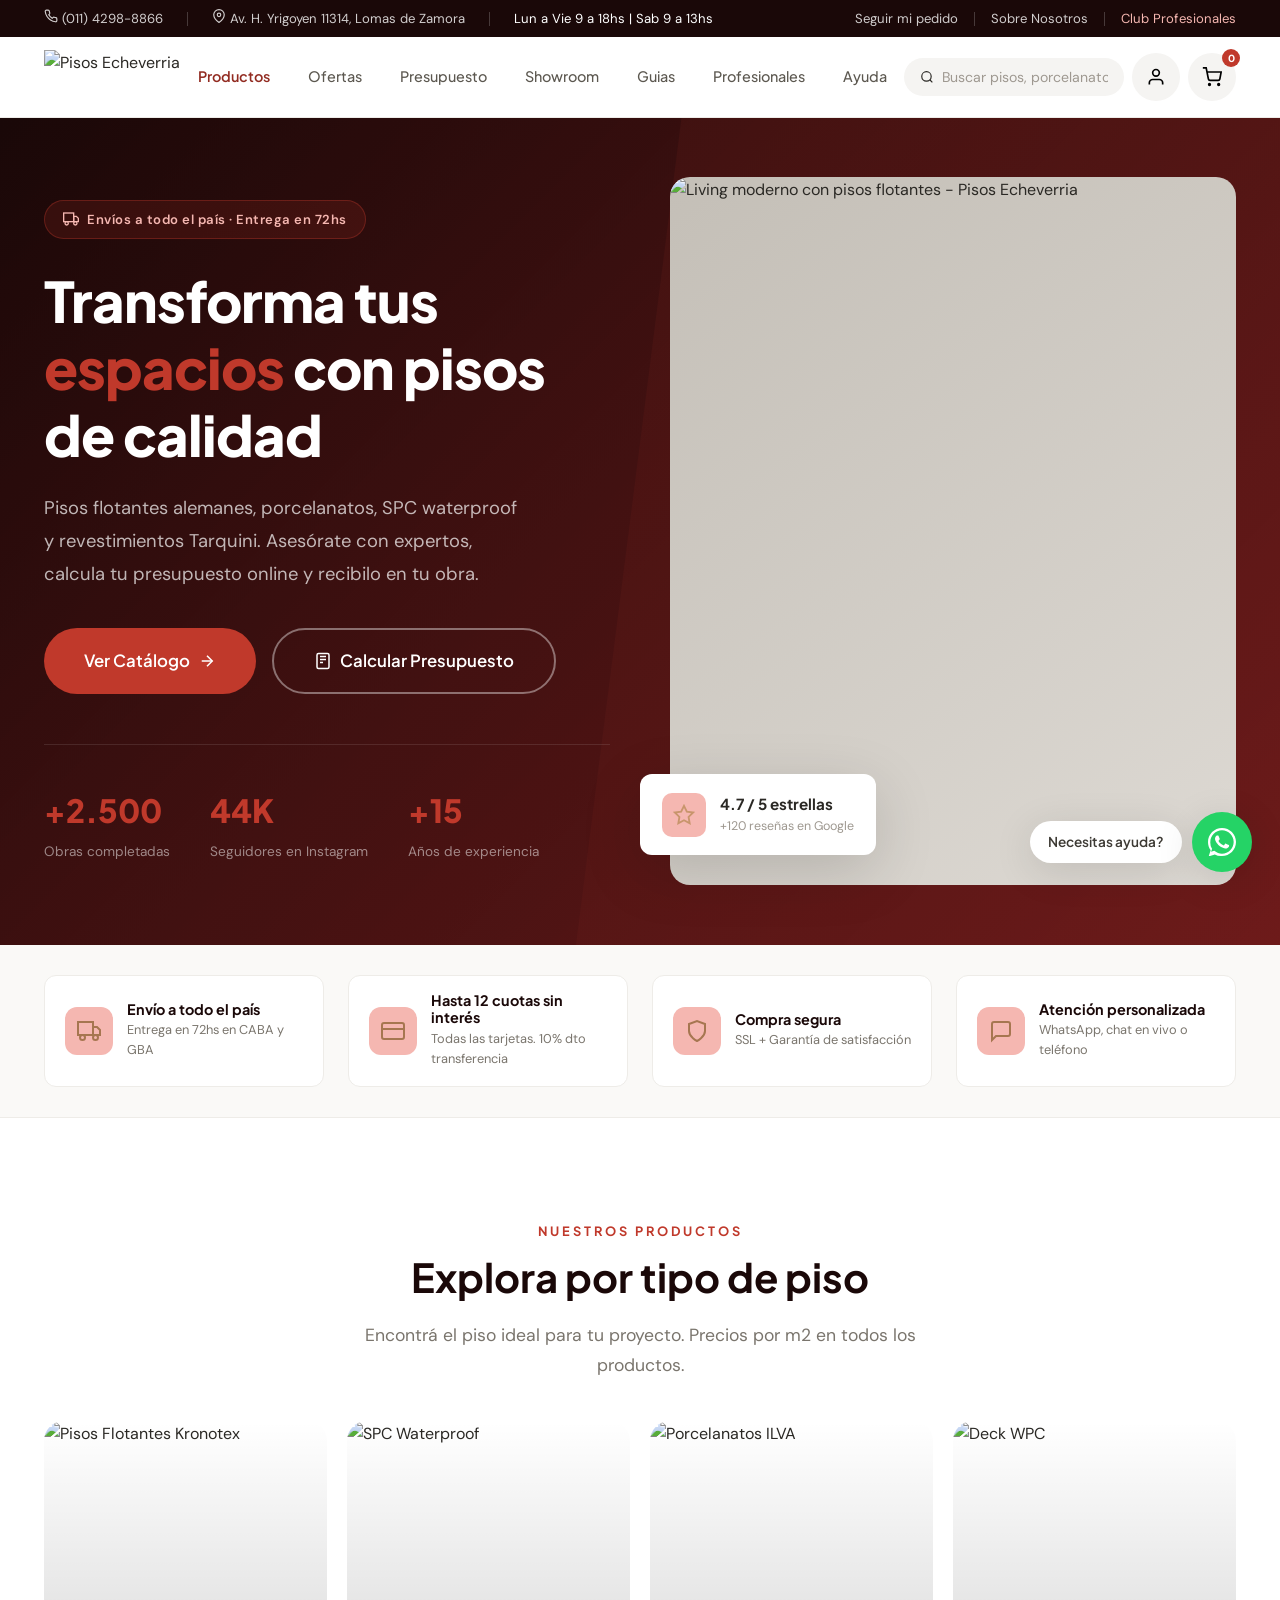
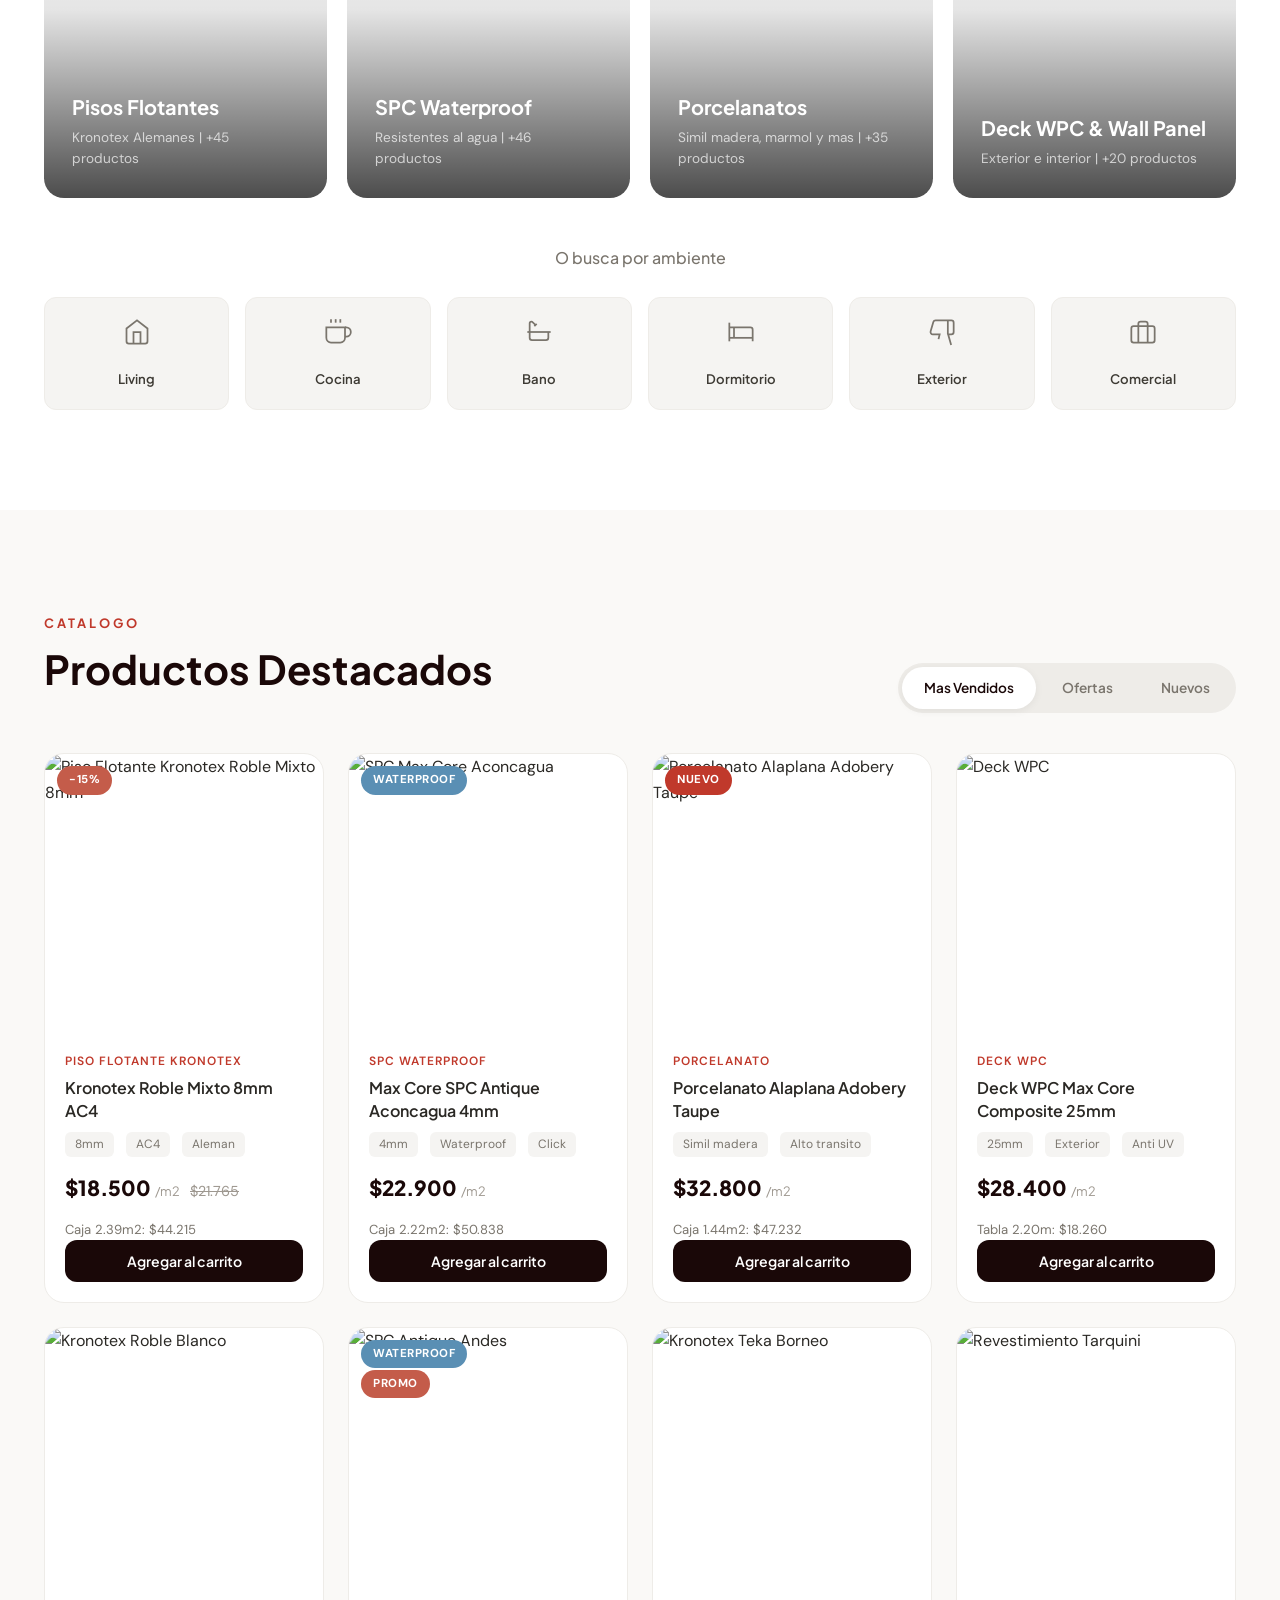
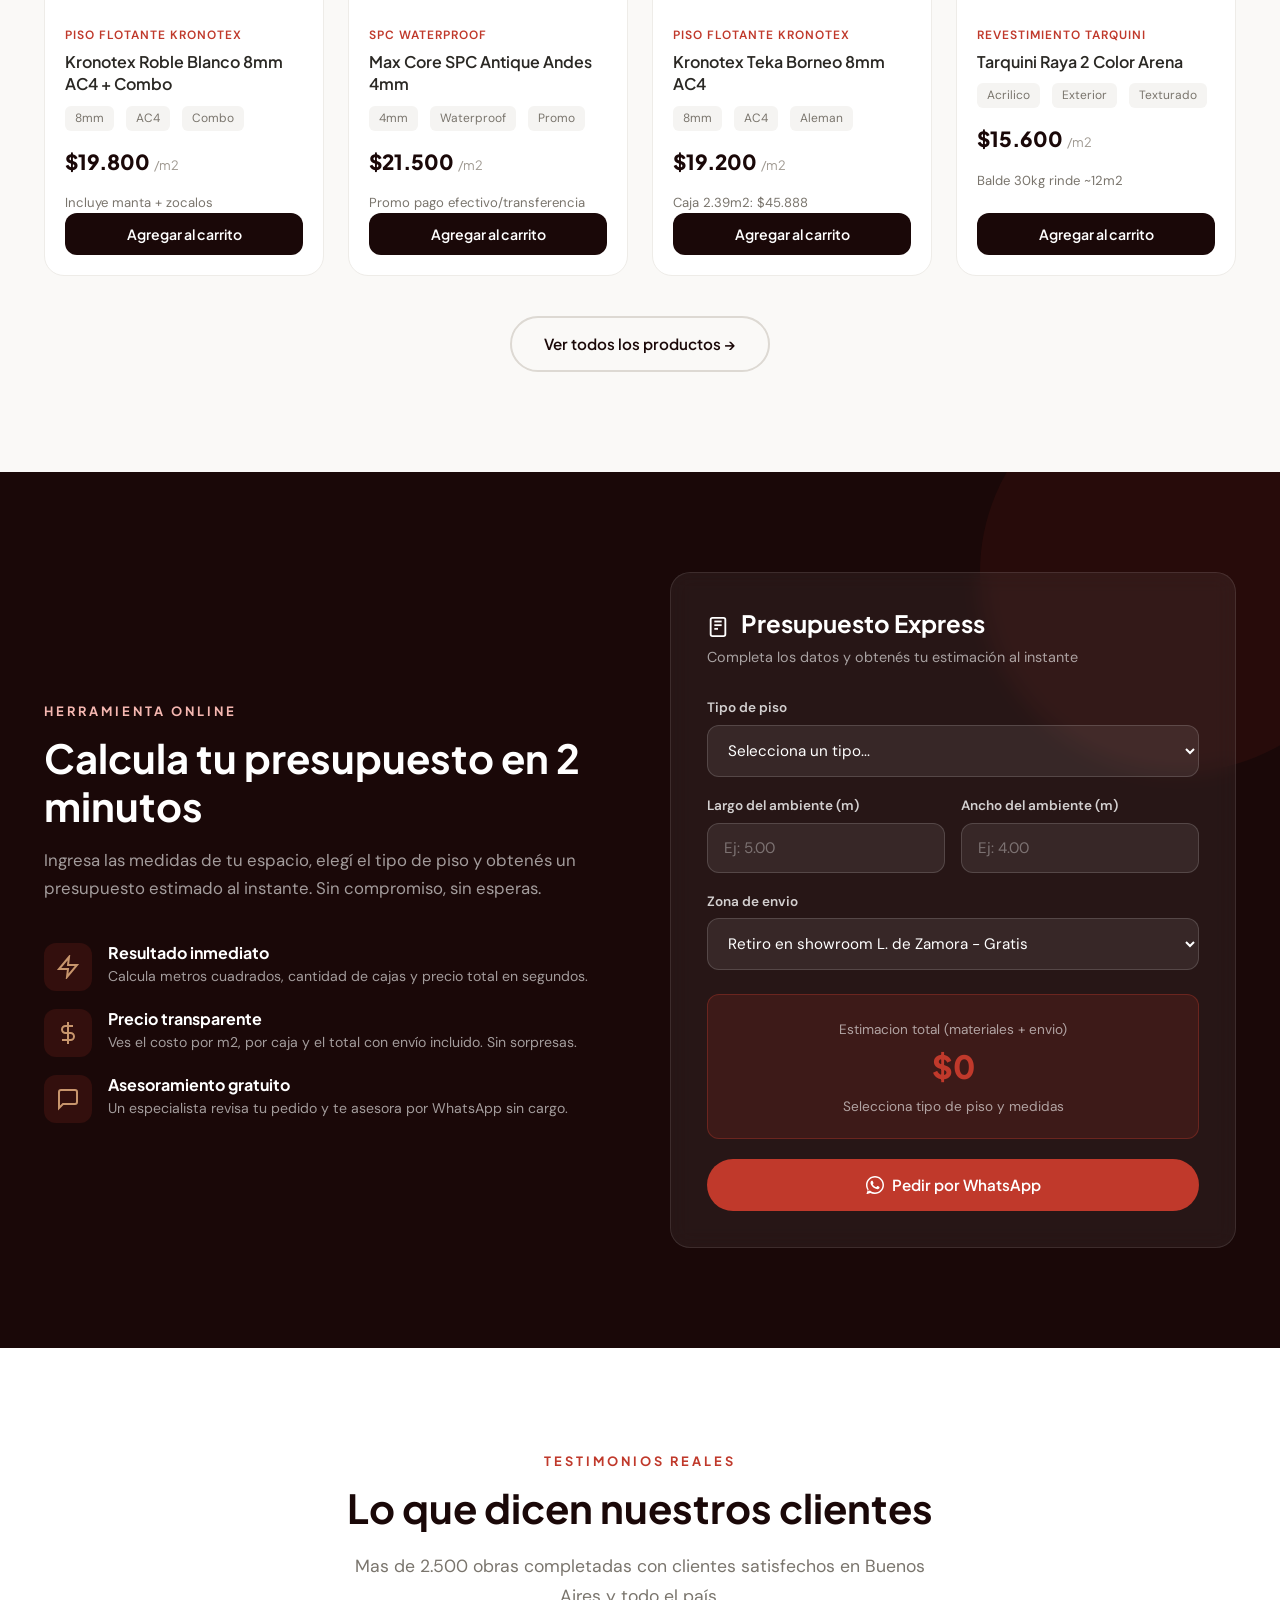
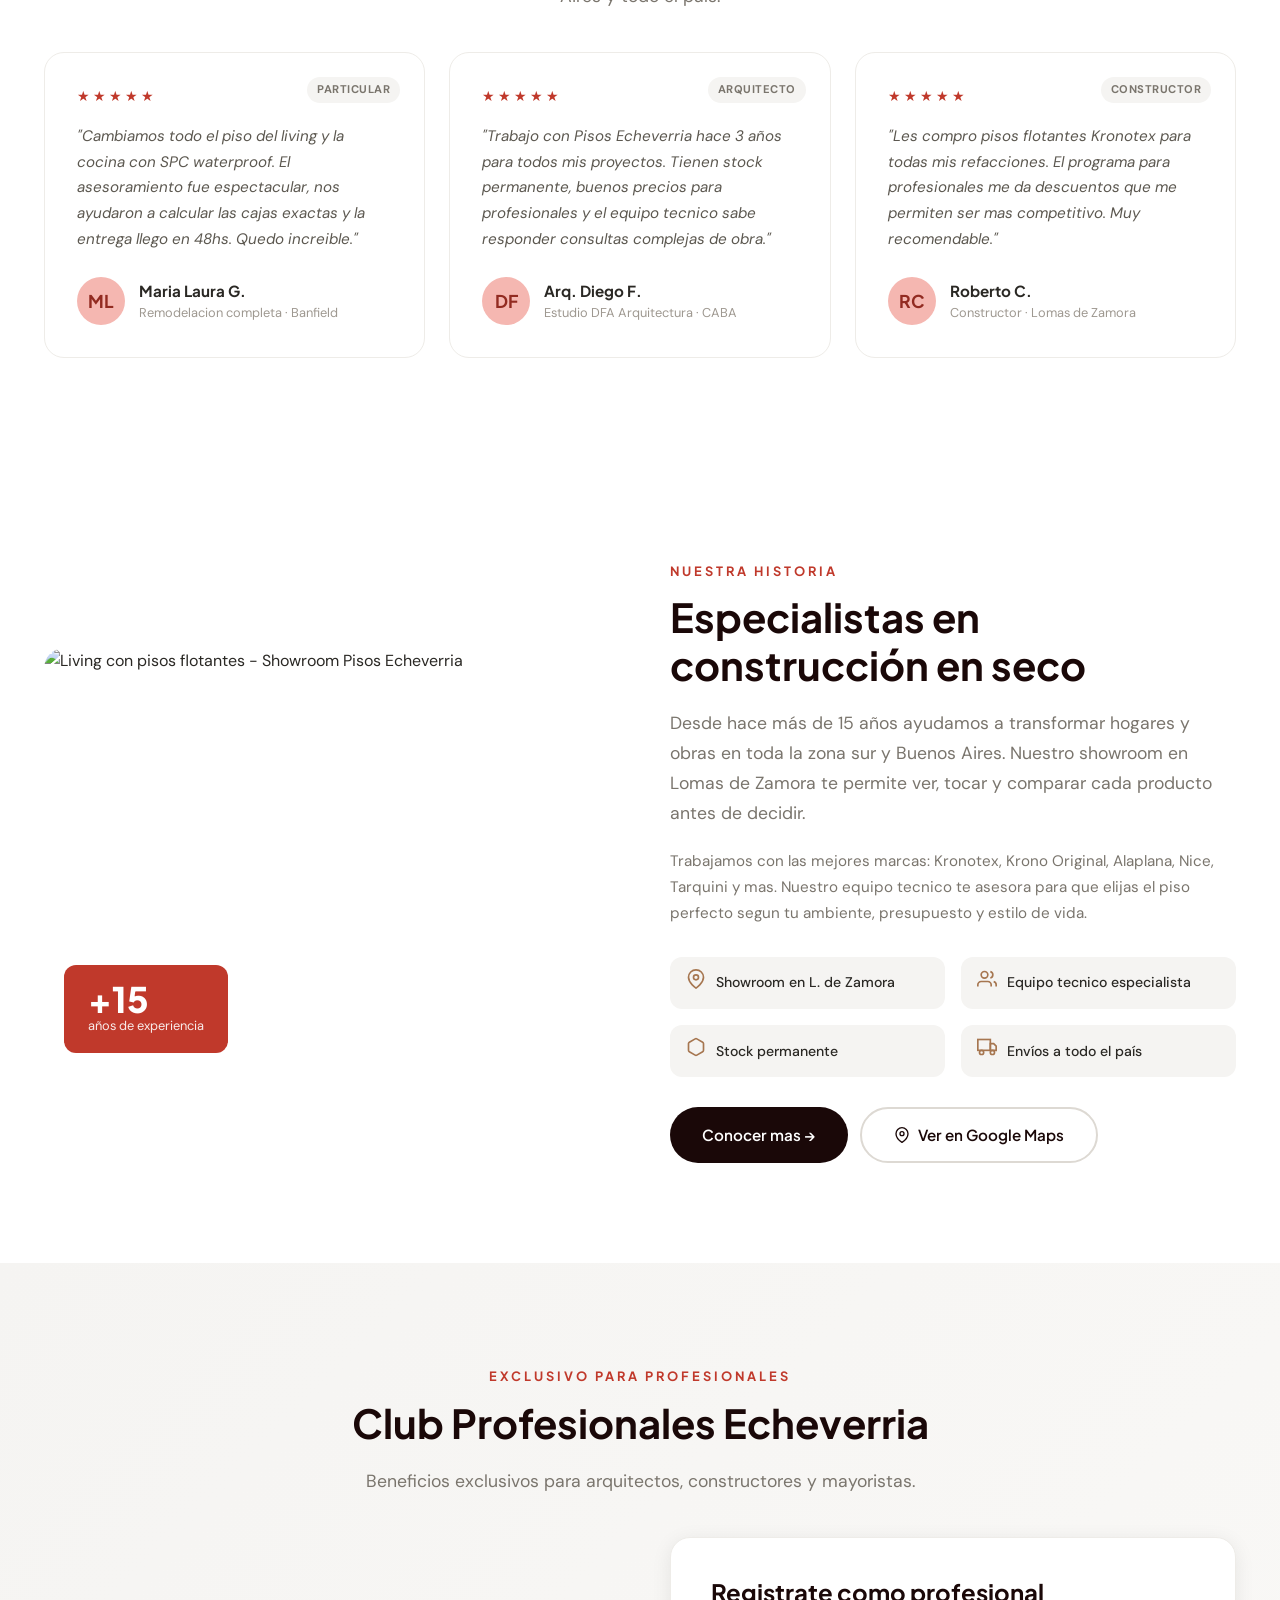
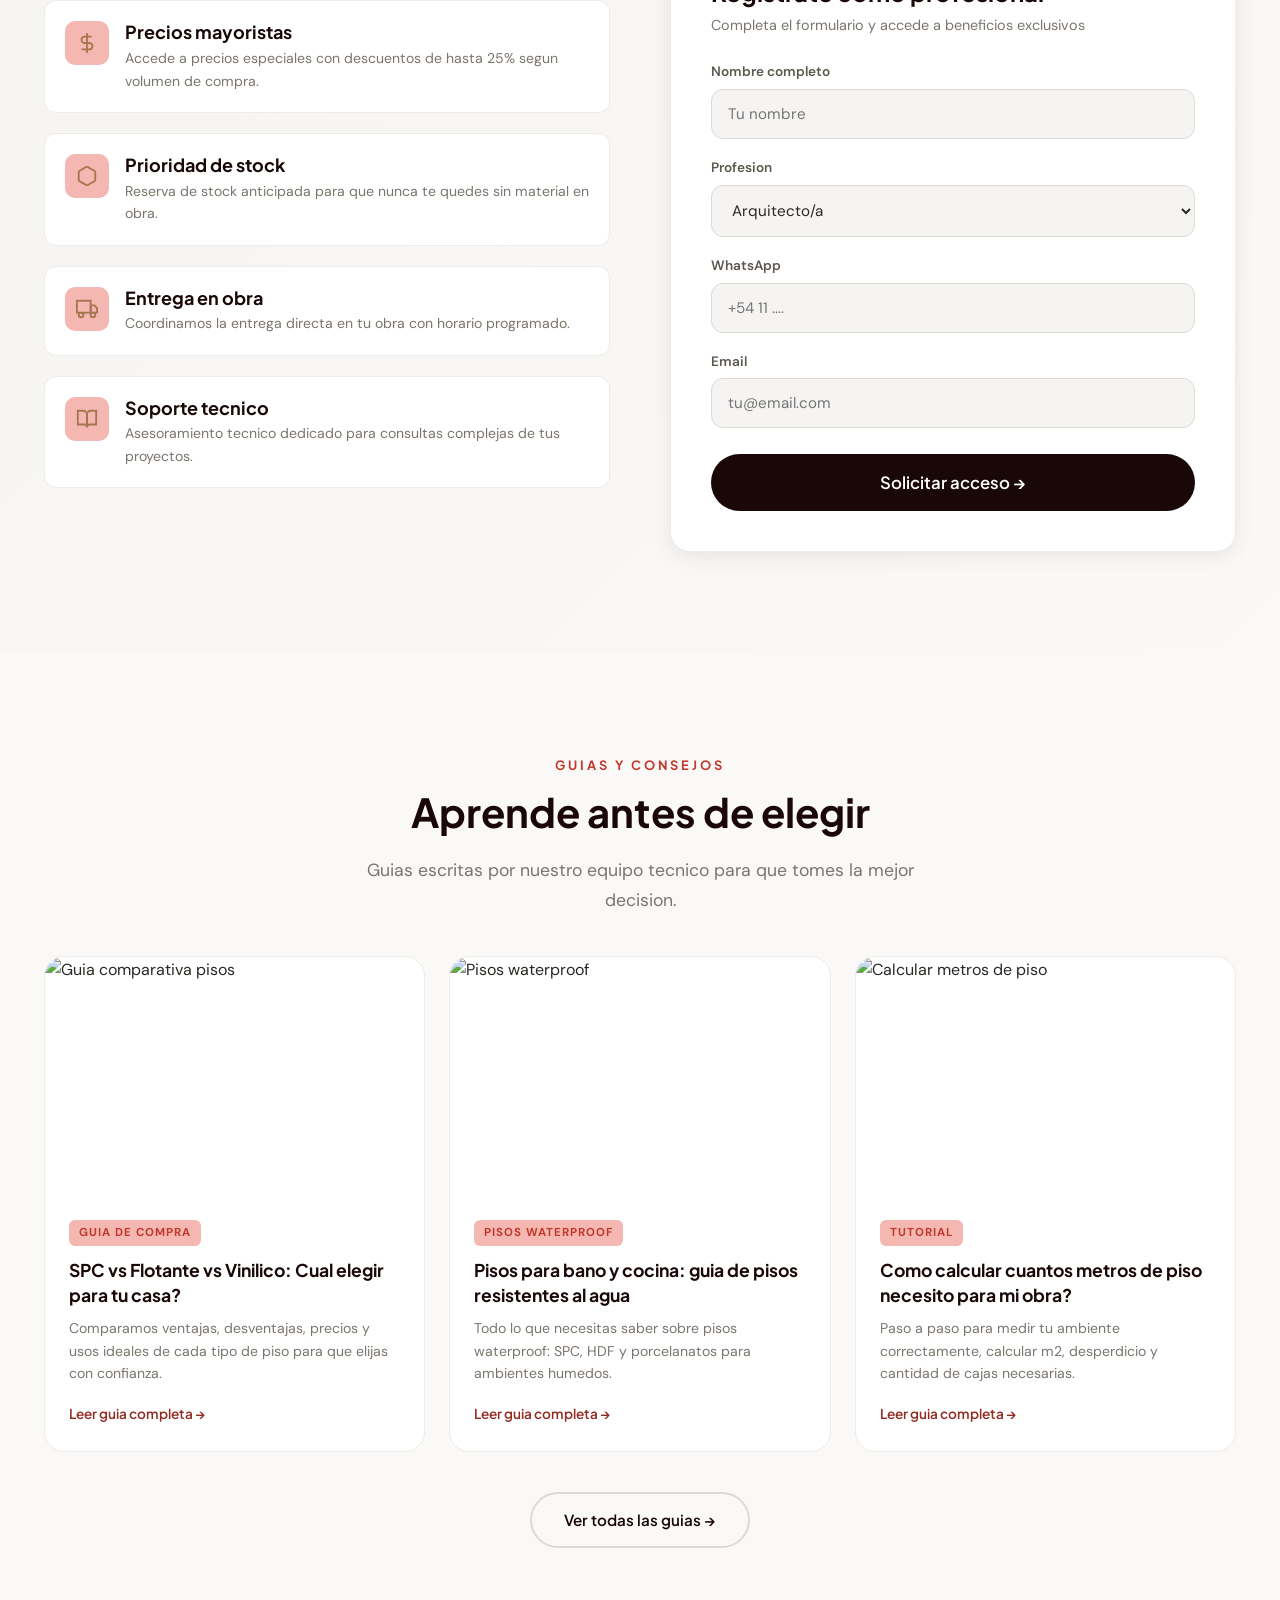
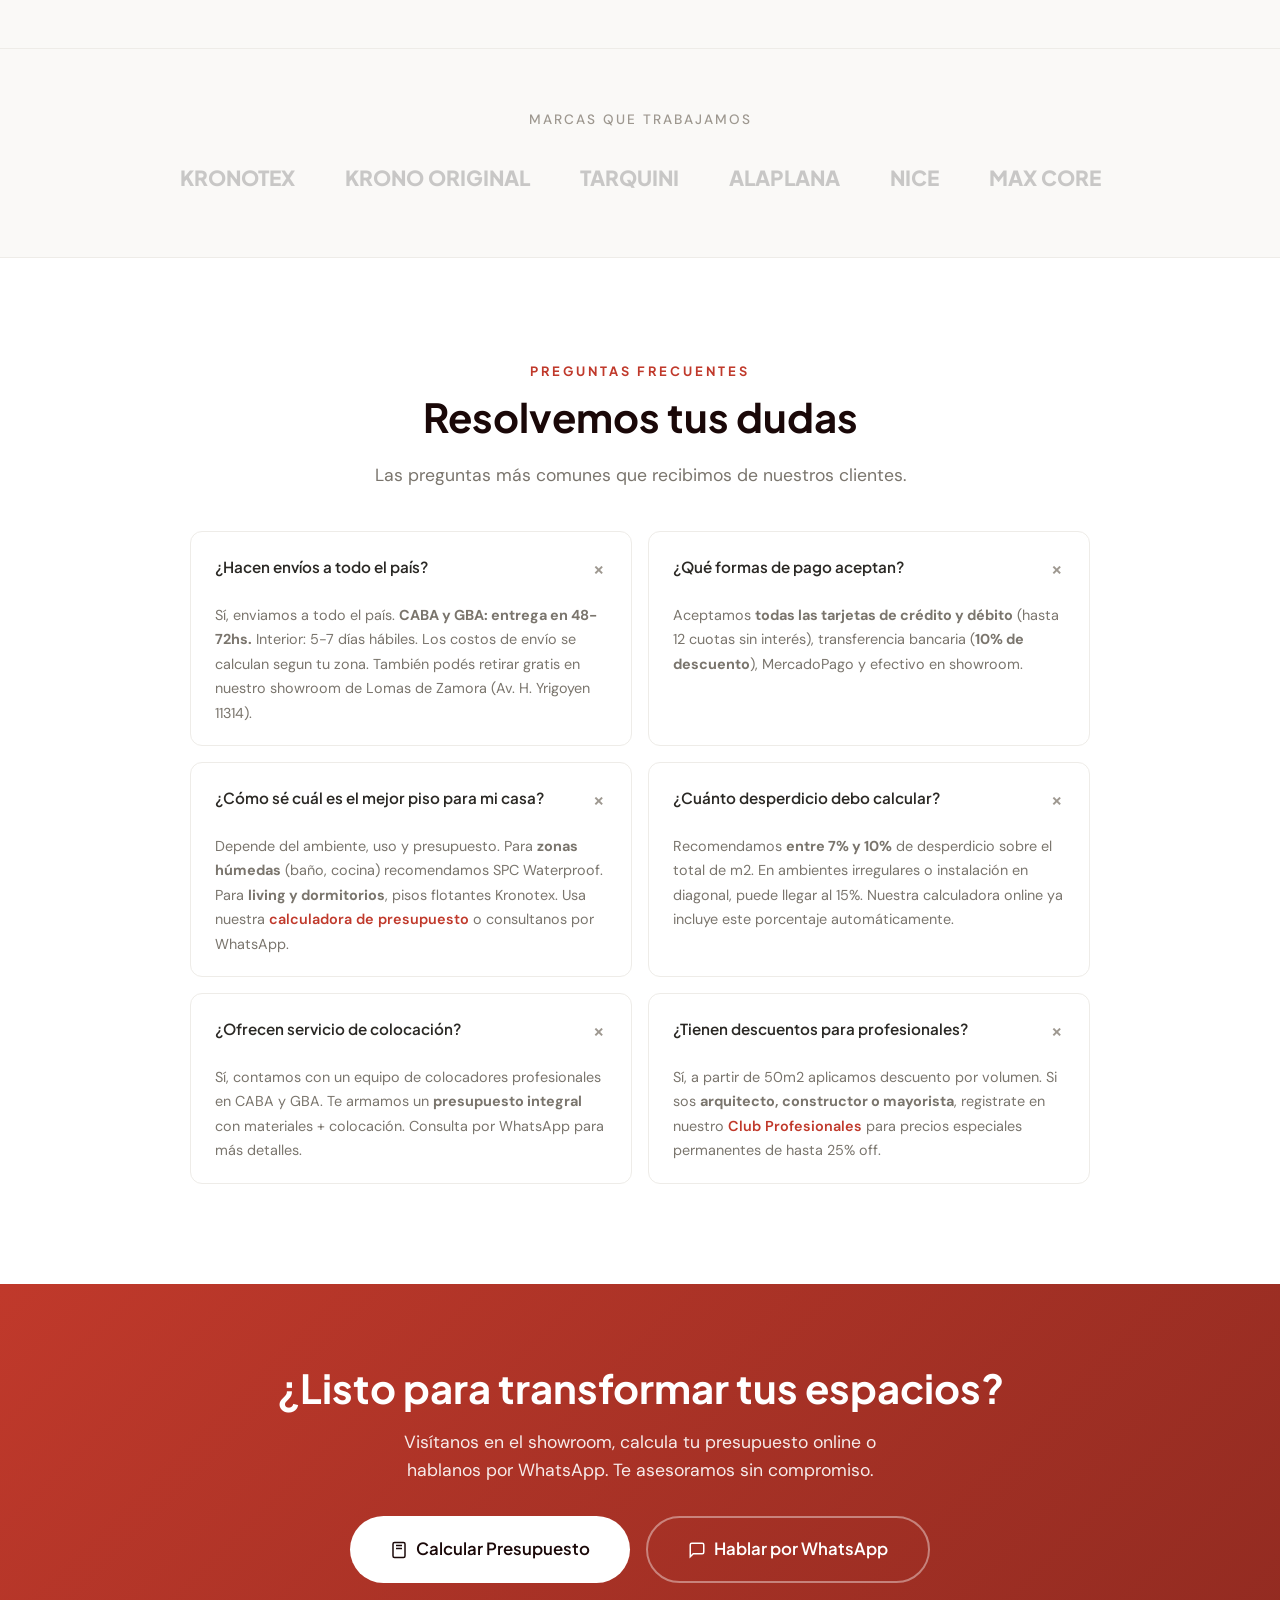
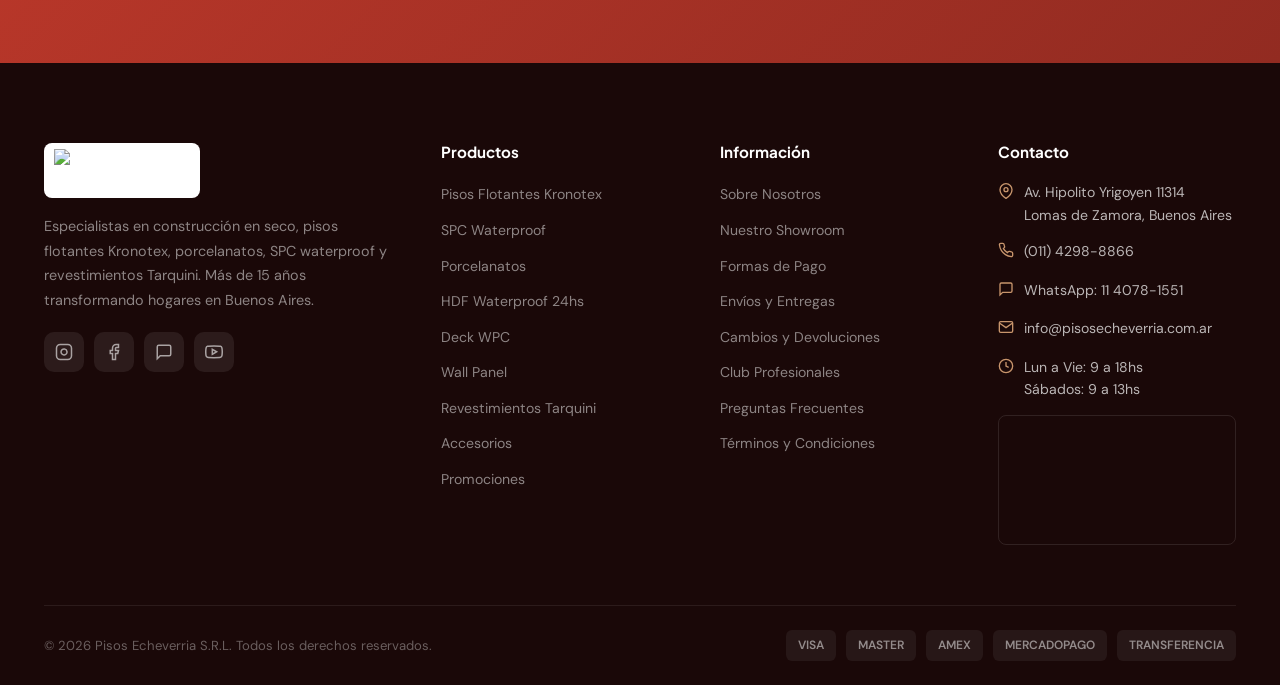
==== commit 05450a5c: "Feat: Style" ====
--- a/Pisos_Echeverria/index.html
+++ b/Pisos_Echeverria/index.html
@@ -3,29 +3,130 @@
 <head>
     <meta charset="UTF-8">
     <meta name="viewport" content="width=device-width, initial-scale=1.0">
-    <title>Pisos Flotantes, Porcelanatos y SPC | Pisos Echeverria - Buenos Aires</title>
-    <meta name="description" content="Venta de pisos flotantes, porcelanatos, SPC waterproof y revestimientos en Buenos Aires. Showroom en Lomas de Zamora. Envios a todo el pais. Precios por m2.">
+    <title>Pisos Flotantes y Porcelanatos | Pisos Echeverria BA</title>
+    <meta name="description" content="Venta de pisos flotantes, porcelanatos, SPC waterproof y revestimientos en Buenos Aires. Showroom en Lomas de Zamora. Envíos a todo el país. Precios por m2.">
+
+    <!-- Canonical y hreflang -->
+    <link rel="canonical" href="https://pisosecheverria.com.ar/">
+    <link rel="alternate" hreflang="es-AR" href="https://pisosecheverria.com.ar/">
+
+    <!-- Preconnect para Google Fonts -->
+    <link rel="preconnect" href="https://fonts.googleapis.com">
+    <link rel="preconnect" href="https://fonts.gstatic.com" crossorigin>
+
+    <!-- Open Graph -->
+    <meta property="og:type"        content="website">
+    <meta property="og:url"         content="https://pisosecheverria.com.ar/">
+    <meta property="og:title"       content="Pisos Flotantes y Porcelanatos | Pisos Echeverria BA">
+    <meta property="og:description" content="Pisos flotantes alemanes, porcelanatos, SPC waterproof y revestimientos. Showroom en Lomas de Zamora. Envíos a todo el país.">
+    <meta property="og:image"       content="https://pisosecheverria.com.ar/img/blockslideshow/14.jpg">
+    <meta property="og:locale"      content="es_AR">
+    <meta property="og:site_name"   content="Pisos Echeverria">
+
+    <!-- Twitter Card -->
+    <meta name="twitter:card"        content="summary_large_image">
+    <meta name="twitter:title"       content="Pisos Flotantes y Porcelanatos | Pisos Echeverria BA">
+    <meta name="twitter:description" content="Pisos flotantes alemanes, porcelanatos, SPC waterproof y revestimientos. Showroom en Lomas de Zamora.">
+    <meta name="twitter:image"       content="https://pisosecheverria.com.ar/img/blockslideshow/14.jpg">
+
     <link rel="stylesheet" href="css/styles.css">
     <link rel="icon" href="https://pisosecheverria.com.ar/img/favicon.ico">
 
-    <!-- Schema.org - LocalBusiness -->
+    <!-- Schema.org - FlooringStore -->
     <script type="application/ld+json">
     {
         "@context": "https://schema.org",
-        "@type": "LocalBusiness",
+        "@type": "FlooringStore",
         "name": "Pisos Echeverria",
-        "description": "Venta de pisos flotantes, porcelanatos, SPC waterproof y revestimientos",
+        "description": "Venta de pisos flotantes, porcelanatos, SPC waterproof y revestimientos en Buenos Aires",
+        "url": "https://pisosecheverria.com.ar",
+        "logo": "https://pisosecheverria.com.ar/img/tienda-work-design-studio-logo-1456510513.jpg",
+        "image": "https://pisosecheverria.com.ar/img/blockslideshow/14.jpg",
+        "telephone": "+54-11-4298-8866",
+        "priceRange": "$$",
+        "openingHours": "Mo-Fr 09:00-18:00, Sa 09:00-13:00",
         "address": {
             "@type": "PostalAddress",
             "streetAddress": "Av. Hipolito Yrigoyen 11314",
             "addressLocality": "Lomas de Zamora",
             "addressRegion": "Buenos Aires",
+            "postalCode": "1832",
             "addressCountry": "AR"
         },
-        "telephone": "+54-11-4298-8866",
-        "url": "https://pisosecheverria.com.ar",
-        "priceRange": "$$",
-        "openingHours": "Mo-Fr 09:00-18:00, Sa 09:00-13:00"
+        "geo": {
+            "@type": "GeoCoordinates",
+            "latitude": -34.7599,
+            "longitude": -58.4026
+        },
+        "aggregateRating": {
+            "@type": "AggregateRating",
+            "ratingValue": "4.7",
+            "reviewCount": "120",
+            "bestRating": "5"
+        },
+        "sameAs": [
+            "https://instagram.com/pisosecheverria",
+            "https://facebook.com/pisosecheverria",
+            "https://wa.me/541140781551"
+        ]
+    }
+    </script>
+
+    <!-- Schema.org - FAQPage -->
+    <script type="application/ld+json">
+    {
+        "@context": "https://schema.org",
+        "@type": "FAQPage",
+        "mainEntity": [
+            {
+                "@type": "Question",
+                "name": "¿Hacen envíos a todo el país?",
+                "acceptedAnswer": {
+                    "@type": "Answer",
+                    "text": "Sí, enviamos a todo el país. CABA y GBA: entrega en 48-72hs. Interior: 5-7 días hábiles. Los costos de envío se calculan según tu zona. También podés retirar gratis en nuestro showroom de Lomas de Zamora (Av. H. Yrigoyen 11314)."
+                }
+            },
+            {
+                "@type": "Question",
+                "name": "¿Qué formas de pago aceptan?",
+                "acceptedAnswer": {
+                    "@type": "Answer",
+                    "text": "Aceptamos todas las tarjetas de crédito y débito (hasta 12 cuotas sin interés), transferencia bancaria (10% de descuento), MercadoPago y efectivo en showroom."
+                }
+            },
+            {
+                "@type": "Question",
+                "name": "¿Cómo sé cuál es el mejor piso para mi casa?",
+                "acceptedAnswer": {
+                    "@type": "Answer",
+                    "text": "Depende del ambiente, uso y presupuesto. Para zonas húmedas (baño, cocina) recomendamos SPC Waterproof. Para living y dormitorios, pisos flotantes Kronotex. Consultanos por WhatsApp para asesoramiento personalizado."
+                }
+            },
+            {
+                "@type": "Question",
+                "name": "¿Cuánto desperdicio debo calcular?",
+                "acceptedAnswer": {
+                    "@type": "Answer",
+                    "text": "Recomendamos entre 7% y 10% de desperdicio sobre el total de m2. En ambientes irregulares o instalación en diagonal, puede llegar al 15%. Nuestra calculadora online ya incluye este porcentaje automáticamente."
+                }
+            },
+            {
+                "@type": "Question",
+                "name": "¿Ofrecen servicio de colocación?",
+                "acceptedAnswer": {
+                    "@type": "Answer",
+                    "text": "Sí, contamos con un equipo de colocadores profesionales en CABA y GBA. Te armamos un presupuesto integral con materiales + colocación. Consultá por WhatsApp para más detalles."
+                }
+            },
+            {
+                "@type": "Question",
+                "name": "¿Tienen descuentos para profesionales?",
+                "acceptedAnswer": {
+                    "@type": "Answer",
+                    "text": "Sí, a partir de 50m2 aplicamos descuento por volumen. Si sos arquitecto, constructor o mayorista, registrate en nuestro Club Profesionales para precios especiales permanentes de hasta 25% off."
+                }
+            }
+        ]
     }
     </script>
 </head>
@@ -83,7 +184,7 @@
                     <svg width="20" height="20" viewBox="0 0 24 24" fill="none" stroke="currentColor" stroke-width="2"><path d="M20 21v-2a4 4 0 0 0-4-4H8a4 4 0 0 0-4 4v2"/><circle cx="12" cy="7" r="4"/></svg>
                 </button>
                 <button class="btn-icon cart-badge" title="Carrito">
-                    <svg width="20" height="20" viewBox="0 0 24 24" fill="none" stroke="currentColor" stroke-width="2"><path d="M6 2 3 6v14a2 2 0 0 0 2 2h14a2 2 0 0 0 2-2V6l-3-4Z"/><path d="M3 6h18"/><path d="M16 10a4 4 0 0 1-8 0"/></svg>
+                    <svg width="20" height="20" viewBox="0 0 24 24" fill="none" stroke="currentColor" stroke-width="2"><circle cx="9" cy="21" r="1"/><circle cx="20" cy="21" r="1"/><path d="M1 1h4l2.68 13.39a2 2 0 0 0 2 1.61h9.72a2 2 0 0 0 2-1.61L23 6H6"/></svg>
                     <span class="cart-count">0</span>
                 </button>
                 <div class="mobile-menu-btn">
@@ -95,21 +196,30 @@
 
     <!-- HERO -->
     <section class="hero">
-        <div class="container">
+        <div style="position:absolute; inset:0; z-index:0; pointer-events:none; overflow:hidden;">
+            <iframe
+                src="https://www.youtube.com/embed/xiz7IbQYI_A?autoplay=1&mute=1&loop=1&playlist=xiz7IbQYI_A&controls=0&showinfo=0&rel=0&modestbranding=1&playsinline=1&enablejsapi=0"
+                style="position:absolute; top:50%; left:50%; width:177.78vh; min-width:100%; height:56.25vw; min-height:100%; transform:translate(-50%,-50%); border:0; pointer-events:none;"
+                allow="autoplay; encrypted-media"
+                title="Video de fondo hero">
+            </iframe>
+        </div>
+        <div style="position:absolute; inset:0; background: linear-gradient(135deg, rgba(26,8,8,0.75) 0%, rgba(61,16,16,0.65) 40%, rgba(107,26,26,0.60) 100%); z-index:1;"></div>
+        <div class="container" style="position:relative; z-index:2;">
             <div class="hero-grid">
                 <div class="hero-content">
                     <div class="hero-badge">
-                        <svg width="16" height="16" viewBox="0 0 24 24" fill="none" stroke="currentColor" stroke-width="2"><path d="M13 2L3 14h9l-1 8 10-12h-9l1-8z"/></svg>
-                        Envios a todo el pais &middot; Entrega en 72hs
+                        <svg width="16" height="16" viewBox="0 0 24 24" fill="none" stroke="currentColor" stroke-width="2"><rect x="1" y="3" width="15" height="13"/><polygon points="16 8 20 8 23 11 23 16 16 16 16 8"/><circle cx="5.5" cy="18.5" r="2.5"/><circle cx="18.5" cy="18.5" r="2.5"/></svg>
+                        Envíos a todo el país &middot; Entrega en 72hs
                     </div>
                     <h1>Transforma tus <span>espacios</span> con pisos de calidad</h1>
                     <p class="hero-text">
                         Pisos flotantes alemanes, porcelanatos, SPC waterproof y revestimientos Tarquini.
-                        Asesorate con expertos, calcula tu presupuesto online y recibilo en tu obra.
+                        Asesórate con expertos, calcula tu presupuesto online y recibilo en tu obra.
                     </p>
                     <div class="hero-ctas">
                         <a href="#categorias" class="btn btn-accent btn-lg">
-                            Ver Catalogo
+                            Ver Catálogo
                             <svg width="18" height="18" viewBox="0 0 24 24" fill="none" stroke="currentColor" stroke-width="2"><path d="M5 12h14"/><path d="m12 5 7 7-7 7"/></svg>
                         </a>
                         <a href="#calculadora" class="btn btn-outline-white btn-lg">
@@ -119,16 +229,16 @@
                     </div>
                     <div class="hero-stats">
                         <div>
-                            <div class="hero-stat-number">+2.500</div>
+                            <div class="hero-stat-number" data-target="2500">+2.500</div>
                             <div class="hero-stat-label">Obras completadas</div>
                         </div>
                         <div>
-                            <div class="hero-stat-number">44K</div>
+                            <div class="hero-stat-number" data-target="44K">44K</div>
                             <div class="hero-stat-label">Seguidores en Instagram</div>
                         </div>
                         <div>
-                            <div class="hero-stat-number">+15</div>
-                            <div class="hero-stat-label">Anos de experiencia</div>
+                            <div class="hero-stat-number" data-target="15">+15</div>
+                            <div class="hero-stat-label">Años de experiencia</div>
                         </div>
                     </div>
                 </div>
@@ -142,7 +252,7 @@
                         </div>
                         <div>
                             <div class="hero-float-text">4.7 / 5 estrellas</div>
-                            <div class="hero-float-sub">+120 resenas en Google</div>
+                            <div class="hero-float-sub">+120 reseñas en Google</div>
                         </div>
                     </div>
                 </div>
@@ -154,40 +264,40 @@
     <div class="trust-bar">
         <div class="container">
             <div class="trust-items">
-                <div class="trust-item">
+                <div class="trust-item reveal">
                     <div class="trust-icon">
                         <svg width="24" height="24" viewBox="0 0 24 24" fill="none" stroke="#a67650" stroke-width="2"><rect x="1" y="3" width="15" height="13"/><polygon points="16 8 20 8 23 11 23 16 16 16 16 8"/><circle cx="5.5" cy="18.5" r="2.5"/><circle cx="18.5" cy="18.5" r="2.5"/></svg>
                     </div>
                     <div class="trust-text">
-                        <h4>Envio a todo el pais</h4>
+                        <h4>Envío a todo el país</h4>
                         <p>Entrega en 72hs en CABA y GBA</p>
                     </div>
                 </div>
-                <div class="trust-item">
+                <div class="trust-item reveal">
                     <div class="trust-icon">
                         <svg width="24" height="24" viewBox="0 0 24 24" fill="none" stroke="#a67650" stroke-width="2"><rect x="1" y="4" width="22" height="16" rx="2"/><path d="M1 10h22"/></svg>
                     </div>
                     <div class="trust-text">
-                        <h4>Hasta 12 cuotas sin interes</h4>
+                        <h4>Hasta 12 cuotas sin interés</h4>
                         <p>Todas las tarjetas. 10% dto transferencia</p>
                     </div>
                 </div>
-                <div class="trust-item">
+                <div class="trust-item reveal">
                     <div class="trust-icon">
                         <svg width="24" height="24" viewBox="0 0 24 24" fill="none" stroke="#a67650" stroke-width="2"><path d="M12 22s8-4 8-10V5l-8-3-8 3v7c0 6 8 10 8 10z"/></svg>
                     </div>
                     <div class="trust-text">
                         <h4>Compra segura</h4>
-                        <p>SSL + Garantia de satisfaccion</p>
-                    </div>
-                </div>
-                <div class="trust-item">
+                        <p>SSL + Garantía de satisfacción</p>
+                    </div>
+                </div>
+                <div class="trust-item reveal">
                     <div class="trust-icon">
                         <svg width="24" height="24" viewBox="0 0 24 24" fill="none" stroke="#a67650" stroke-width="2"><path d="M21 15a2 2 0 0 1-2 2H7l-4 4V5a2 2 0 0 1 2-2h14a2 2 0 0 1 2 2z"/></svg>
                     </div>
                     <div class="trust-text">
-                        <h4>Atencion personalizada</h4>
-                        <p>WhatsApp, chat en vivo o telefono</p>
+                        <h4>Atención personalizada</h4>
+                        <p>WhatsApp, chat en vivo o teléfono</p>
                     </div>
                 </div>
             </div>
@@ -198,14 +308,14 @@
     <section class="categories" id="categorias">
         <div class="container">
             <div class="text-center">
-                <span class="section-label">Nuestros Productos</span>
+                <span class="section-label reveal">Nuestros Productos</span>
                 <h2 class="section-title">Explora por tipo de piso</h2>
-                <p class="section-subtitle">Encontra el piso ideal para tu proyecto. Precios por m2 en todos los productos.</p>
+                <p class="section-subtitle">Encontrá el piso ideal para tu proyecto. Precios por m2 en todos los productos.</p>
             </div>
 
             <div class="categories-grid">
-                <div class="category-card">
-                    <img src="https://images.pexels.com/photos/8288962/pexels-photo-8288962.jpeg?auto=compress&cs=tinysrgb&w=800" alt="Pisos Flotantes Kronotex" class="cat-bg" style="width:100%;height:100%;object-fit:cover;">
+                <div class="category-card reveal">
+                    <img src="https://images.pexels.com/photos/8288962/pexels-photo-8288962.jpeg?auto=compress&cs=tinysrgb&w=800" alt="Pisos Flotantes Kronotex" class="cat-bg" style="width:100%;height:100%;object-fit:cover;" loading="lazy">
                     <div class="category-overlay">
                         <div class="category-name">Pisos Flotantes</div>
                         <div class="category-count">Kronotex Alemanes | +45 productos</div>
@@ -214,8 +324,8 @@
                         <svg width="18" height="18" viewBox="0 0 24 24" fill="none" stroke="currentColor" stroke-width="2"><path d="M7 17 17 7"/><path d="M7 7h10v10"/></svg>
                     </div>
                 </div>
-                <div class="category-card">
-                    <img src="https://images.pexels.com/photos/8146149/pexels-photo-8146149.jpeg?auto=compress&cs=tinysrgb&w=800" alt="SPC Waterproof" class="cat-bg" style="width:100%;height:100%;object-fit:cover;">
+                <div class="category-card reveal">
+                    <img src="https://images.pexels.com/photos/8146149/pexels-photo-8146149.jpeg?auto=compress&cs=tinysrgb&w=800" alt="SPC Waterproof" class="cat-bg" style="width:100%;height:100%;object-fit:cover;" loading="lazy">
                     <div class="category-overlay">
                         <div class="category-name">SPC Waterproof</div>
                         <div class="category-count">Resistentes al agua | +46 productos</div>
@@ -224,8 +334,8 @@
                         <svg width="18" height="18" viewBox="0 0 24 24" fill="none" stroke="currentColor" stroke-width="2"><path d="M7 17 17 7"/><path d="M7 7h10v10"/></svg>
                     </div>
                 </div>
-                <div class="category-card">
-                    <img src="https://images.pexels.com/photos/4846106/pexels-photo-4846106.jpeg?auto=compress&cs=tinysrgb&w=800" alt="Porcelanatos ILVA" class="cat-bg" style="width:100%;height:100%;object-fit:cover;">
+                <div class="category-card reveal">
+                    <img src="https://images.pexels.com/photos/4846106/pexels-photo-4846106.jpeg?auto=compress&cs=tinysrgb&w=800" alt="Porcelanatos ILVA" class="cat-bg" style="width:100%;height:100%;object-fit:cover;" loading="lazy">
                     <div class="category-overlay">
                         <div class="category-name">Porcelanatos</div>
                         <div class="category-count">Simil madera, marmol y mas | +35 productos</div>
@@ -234,8 +344,8 @@
                         <svg width="18" height="18" viewBox="0 0 24 24" fill="none" stroke="currentColor" stroke-width="2"><path d="M7 17 17 7"/><path d="M7 7h10v10"/></svg>
                     </div>
                 </div>
-                <div class="category-card">
-                    <img src="https://images.pexels.com/photos/3932976/pexels-photo-3932976.jpeg?auto=compress&cs=tinysrgb&w=800" alt="Deck WPC" class="cat-bg" style="width:100%;height:100%;object-fit:cover;">
+                <div class="category-card reveal">
+                    <img src="https://images.pexels.com/photos/3932976/pexels-photo-3932976.jpeg?auto=compress&cs=tinysrgb&w=800" alt="Deck WPC" class="cat-bg" style="width:100%;height:100%;object-fit:cover;" loading="lazy">
                     <div class="category-overlay">
                         <div class="category-name">Deck WPC & Wall Panel</div>
                         <div class="category-count">Exterior e interior | +20 productos</div>
@@ -308,9 +418,9 @@
 
             <div class="products-grid">
                 <!-- Product 1: Flotante Kronotex Roble Mixto -->
-                <div class="product-card">
+                <div class="product-card" data-tab="vendidos ofertas">
                     <div class="product-image">
-                        <img src="https://images.pexels.com/photos/3952034/pexels-photo-3952034.jpeg?auto=compress&cs=tinysrgb&w=800" alt="Piso Flotante Kronotex Roble Mixto 8mm" style="width:100%;height:100%;object-fit:cover;">
+                        <img src="https://images.pexels.com/photos/3952034/pexels-photo-3952034.jpeg?auto=compress&cs=tinysrgb&w=800" alt="Piso Flotante Kronotex Roble Mixto 8mm" style="width:100%;height:100%;object-fit:cover;" loading="lazy">
                         <span class="product-badge sale">-15%</span>
                         <div class="product-actions-overlay">
                             <button class="btn btn-sm btn-accent">Vista Rapida</button>
@@ -334,9 +444,9 @@
                 </div>
 
                 <!-- Product 2: SPC Aconcagua -->
-                <div class="product-card">
+                <div class="product-card" data-tab="vendidos">
                     <div class="product-image">
-                        <img src="https://images.pexels.com/photos/4352247/pexels-photo-4352247.jpeg?auto=compress&cs=tinysrgb&w=800" alt="SPC Max Core Aconcagua" style="width:100%;height:100%;object-fit:cover;">
+                        <img src="https://images.pexels.com/photos/4352247/pexels-photo-4352247.jpeg?auto=compress&cs=tinysrgb&w=800" alt="SPC Max Core Aconcagua" style="width:100%;height:100%;object-fit:cover;" loading="lazy">
                         <span class="product-badge waterproof">Waterproof</span>
                         <div class="product-actions-overlay">
                             <button class="btn btn-sm btn-accent">Vista Rapida</button>
@@ -359,9 +469,9 @@
                 </div>
 
                 <!-- Product 3: Porcelanato Alaplana -->
-                <div class="product-card">
+                <div class="product-card" data-tab="nuevos">
                     <div class="product-image">
-                        <img src="https://images.pexels.com/photos/6180674/pexels-photo-6180674.jpeg?auto=compress&cs=tinysrgb&w=800" alt="Porcelanato Alaplana Adobery Taupe" style="width:100%;height:100%;object-fit:cover;">
+                        <img src="https://images.pexels.com/photos/6180674/pexels-photo-6180674.jpeg?auto=compress&cs=tinysrgb&w=800" alt="Porcelanato Alaplana Adobery Taupe" style="width:100%;height:100%;object-fit:cover;" loading="lazy">
                         <span class="product-badge new">Nuevo</span>
                         <div class="product-actions-overlay">
                             <button class="btn btn-sm btn-accent">Vista Rapida</button>
@@ -383,9 +493,9 @@
                 </div>
 
                 <!-- Product 4: Deck WPC -->
-                <div class="product-card">
+                <div class="product-card" data-tab="vendidos">
                     <div class="product-image">
-                        <img src="https://images.pexels.com/photos/3951652/pexels-photo-3951652.jpeg?auto=compress&cs=tinysrgb&w=800" alt="Deck WPC" style="width:100%;height:100%;object-fit:cover;">
+                        <img src="https://images.pexels.com/photos/3951652/pexels-photo-3951652.jpeg?auto=compress&cs=tinysrgb&w=800" alt="Deck WPC" style="width:100%;height:100%;object-fit:cover;" loading="lazy">
                         <div class="product-actions-overlay">
                             <button class="btn btn-sm btn-accent">Vista Rapida</button>
                         </div>
@@ -407,9 +517,9 @@
                 </div>
 
                 <!-- Product 5: Flotante Roble Blanco -->
-                <div class="product-card">
+                <div class="product-card" data-tab="nuevos">
                     <div class="product-image">
-                        <img src="https://images.pexels.com/photos/8092189/pexels-photo-8092189.jpeg?auto=compress&cs=tinysrgb&w=800" alt="Kronotex Roble Blanco" style="width:100%;height:100%;object-fit:cover;">
+                        <img src="https://images.pexels.com/photos/8092189/pexels-photo-8092189.jpeg?auto=compress&cs=tinysrgb&w=800" alt="Kronotex Roble Blanco" style="width:100%;height:100%;object-fit:cover;" loading="lazy">
                         <div class="product-actions-overlay">
                             <button class="btn btn-sm btn-accent">Vista Rapida</button>
                         </div>
@@ -431,9 +541,9 @@
                 </div>
 
                 <!-- Product 6: SPC Andes -->
-                <div class="product-card">
+                <div class="product-card" data-tab="ofertas">
                     <div class="product-image">
-                        <img src="https://images.pexels.com/photos/7027720/pexels-photo-7027720.jpeg?auto=compress&cs=tinysrgb&w=800" alt="SPC Antique Andes" style="width:100%;height:100%;object-fit:cover;">
+                        <img src="https://images.pexels.com/photos/7027720/pexels-photo-7027720.jpeg?auto=compress&cs=tinysrgb&w=800" alt="SPC Antique Andes" style="width:100%;height:100%;object-fit:cover;" loading="lazy">
                         <span class="product-badge waterproof">Waterproof</span>
                         <span class="product-badge sale" style="top:42px;">Promo</span>
                         <div class="product-actions-overlay">
@@ -457,9 +567,9 @@
                 </div>
 
                 <!-- Product 7: Teka Borneo -->
-                <div class="product-card">
+                <div class="product-card" data-tab="nuevos">
                     <div class="product-image">
-                        <img src="https://images.pexels.com/photos/7031718/pexels-photo-7031718.jpeg?auto=compress&cs=tinysrgb&w=800" alt="Kronotex Teka Borneo" style="width:100%;height:100%;object-fit:cover;">
+                        <img src="https://images.pexels.com/photos/7031718/pexels-photo-7031718.jpeg?auto=compress&cs=tinysrgb&w=800" alt="Kronotex Teka Borneo" style="width:100%;height:100%;object-fit:cover;" loading="lazy">
                         <div class="product-actions-overlay">
                             <button class="btn btn-sm btn-accent">Vista Rapida</button>
                         </div>
@@ -481,9 +591,9 @@
                 </div>
 
                 <!-- Product 8: Revestimiento Tarquini -->
-                <div class="product-card">
+                <div class="product-card" data-tab="vendidos">
                     <div class="product-image">
-                        <img src="https://images.pexels.com/photos/6035357/pexels-photo-6035357.jpeg?auto=compress&cs=tinysrgb&w=800" alt="Revestimiento Tarquini" style="width:100%;height:100%;object-fit:cover;">
+                        <img src="https://images.pexels.com/photos/6035357/pexels-photo-6035357.jpeg?auto=compress&cs=tinysrgb&w=800" alt="Revestimiento Tarquini" style="width:100%;height:100%;object-fit:cover;" loading="lazy">
                         <div class="product-actions-overlay">
                             <button class="btn btn-sm btn-accent">Vista Rapida</button>
                         </div>
@@ -519,7 +629,7 @@
                     <span class="section-label" style="color: var(--brand-primary-light);">Herramienta Online</span>
                     <h2 style="color: white; margin-bottom: 16px;">Calcula tu presupuesto en 2 minutos</h2>
                     <p style="color: rgba(255,255,255,0.6); margin-bottom: 40px; font-size: 1.05rem; line-height: 1.7;">
-                        Ingresa las medidas de tu espacio, elegi el tipo de piso y obtene un presupuesto estimado al instante. Sin compromiso, sin esperas.
+                        Ingresa las medidas de tu espacio, elegí el tipo de piso y obtenés un presupuesto estimado al instante. Sin compromiso, sin esperas.
                     </p>
 
                     <div class="calc-benefits">
@@ -538,7 +648,7 @@
                             </div>
                             <div>
                                 <h4>Precio transparente</h4>
-                                <p>Ves el costo por m2, por caja y el total con envio incluido. Sin sorpresas.</p>
+                                <p>Ves el costo por m2, por caja y el total con envío incluido. Sin sorpresas.</p>
                             </div>
                         </div>
                         <div class="calc-benefit">
@@ -558,7 +668,7 @@
                         <svg width="22" height="22" viewBox="0 0 24 24" fill="none" stroke="currentColor" stroke-width="2" style="vertical-align: middle; margin-right: 8px;"><rect x="4" y="2" width="16" height="20" rx="2"/><line x1="8" y1="6" x2="16" y2="6"/><line x1="8" y1="10" x2="16" y2="10"/><line x1="8" y1="14" x2="12" y2="14"/></svg>
                         Presupuesto Express
                     </h3>
-                    <p class="calc-subtitle">Completa los datos y obtene tu estimacion al instante</p>
+                    <p class="calc-subtitle">Completa los datos y obtenés tu estimación al instante</p>
 
                     <div class="form-group">
                         <label class="form-label">Tipo de piso</label>
@@ -620,11 +730,11 @@
             <div class="text-center">
                 <span class="section-label">Testimonios Reales</span>
                 <h2 class="section-title">Lo que dicen nuestros clientes</h2>
-                <p class="section-subtitle">Mas de 2.500 obras completadas con clientes satisfechos en Buenos Aires y todo el pais.</p>
+                <p class="section-subtitle">Mas de 2.500 obras completadas con clientes satisfechos en Buenos Aires y todo el país.</p>
             </div>
 
             <div class="testimonials-grid">
-                <div class="testimonial-card">
+                <div class="testimonial-card reveal">
                     <span class="testimonial-badge">Particular</span>
                     <div class="testimonial-stars">&#9733;&#9733;&#9733;&#9733;&#9733;</div>
                     <p class="testimonial-text">"Cambiamos todo el piso del living y la cocina con SPC waterproof. El asesoramiento fue espectacular, nos ayudaron a calcular las cajas exactas y la entrega llego en 48hs. Quedo increible."</p>
@@ -637,10 +747,10 @@
                     </div>
                 </div>
 
-                <div class="testimonial-card">
+                <div class="testimonial-card reveal">
                     <span class="testimonial-badge">Arquitecto</span>
                     <div class="testimonial-stars">&#9733;&#9733;&#9733;&#9733;&#9733;</div>
-                    <p class="testimonial-text">"Trabajo con Pisos Echeverria hace 3 anos para todos mis proyectos. Tienen stock permanente, buenos precios para profesionales y el equipo tecnico sabe responder consultas complejas de obra."</p>
+                    <p class="testimonial-text">"Trabajo con Pisos Echeverria hace 3 años para todos mis proyectos. Tienen stock permanente, buenos precios para profesionales y el equipo tecnico sabe responder consultas complejas de obra."</p>
                     <div class="testimonial-author">
                         <div class="testimonial-avatar">DF</div>
                         <div>
@@ -650,7 +760,7 @@
                     </div>
                 </div>
 
-                <div class="testimonial-card">
+                <div class="testimonial-card reveal">
                     <span class="testimonial-badge">Constructor</span>
                     <div class="testimonial-stars">&#9733;&#9733;&#9733;&#9733;&#9733;</div>
                     <p class="testimonial-text">"Les compro pisos flotantes Kronotex para todas mis refacciones. El programa para profesionales me da descuentos que me permiten ser mas competitivo. Muy recomendable."</p>
@@ -671,17 +781,17 @@
         <div class="container">
             <div class="about-grid">
                 <div class="about-image">
-                    <img src="https://images.pexels.com/photos/6933852/pexels-photo-6933852.jpeg?auto=compress&cs=tinysrgb&w=1920" alt="Living con pisos flotantes - Showroom Pisos Echeverria" style="width:100%;height:100%;object-fit:cover;border-radius: var(--border-radius-lg);">
+                    <img src="https://images.pexels.com/photos/6933852/pexels-photo-6933852.jpeg?auto=compress&cs=tinysrgb&w=1920" alt="Living con pisos flotantes - Showroom Pisos Echeverria" style="width:100%;height:100%;object-fit:cover;border-radius: var(--border-radius-lg);" loading="lazy">
                     <div class="about-experience">
                         <div class="about-experience-num">+15</div>
-                        <div class="about-experience-text">anos de experiencia</div>
+                        <div class="about-experience-text">años de experiencia</div>
                     </div>
                 </div>
                 <div>
                     <span class="section-label">Nuestra Historia</span>
-                    <h2 class="section-title">Especialistas en construccion en seco</h2>
+                    <h2 class="section-title">Especialistas en construcción en seco</h2>
                     <p class="section-subtitle" style="margin-bottom: 20px;">
-                        Desde hace mas de 15 anos ayudamos a transformar hogares y obras en toda la zona sur y Buenos Aires.
+                        Desde hace más de 15 años ayudamos a transformar hogares y obras en toda la zona sur y Buenos Aires.
                         Nuestro showroom en Lomas de Zamora te permite ver, tocar y comparar cada producto antes de decidir.
                     </p>
                     <p style="color: var(--gray-500); font-size: 0.95rem; line-height: 1.7; margin-bottom: 30px;">
@@ -712,7 +822,7 @@
                             <span class="about-feature-icon">
                                 <svg width="20" height="20" viewBox="0 0 24 24" fill="none" stroke="#a67650" stroke-width="2"><rect x="1" y="3" width="15" height="13"/><polygon points="16 8 20 8 23 11 23 16 16 16 16 8"/><circle cx="5.5" cy="18.5" r="2.5"/><circle cx="18.5" cy="18.5" r="2.5"/></svg>
                             </span>
-                            <span class="about-feature-text">Envios a todo el pais</span>
+                            <span class="about-feature-text">Envíos a todo el país</span>
                         </div>
                     </div>
 
@@ -820,9 +930,9 @@
             </div>
 
             <div class="blog-grid">
-                <div class="blog-card">
+                <div class="blog-card reveal">
                     <div class="blog-image">
-                        <img src="https://images.pexels.com/photos/8583697/pexels-photo-8583697.jpeg?auto=compress&cs=tinysrgb&w=800" alt="Guia comparativa pisos" style="width:100%;height:100%;object-fit:cover;">
+                        <img src="https://images.pexels.com/photos/8583697/pexels-photo-8583697.jpeg?auto=compress&cs=tinysrgb&w=800" alt="Guia comparativa pisos" style="width:100%;height:100%;object-fit:cover;" loading="lazy">
                     </div>
                     <div class="blog-content">
                         <span class="blog-tag">Guia de Compra</span>
@@ -832,9 +942,9 @@
                     </div>
                 </div>
 
-                <div class="blog-card">
+                <div class="blog-card reveal">
                     <div class="blog-image">
-                        <img src="https://images.pexels.com/photos/4713242/pexels-photo-4713242.jpeg?auto=compress&cs=tinysrgb&w=800" alt="Pisos waterproof" style="width:100%;height:100%;object-fit:cover;">
+                        <img src="https://images.pexels.com/photos/4713242/pexels-photo-4713242.jpeg?auto=compress&cs=tinysrgb&w=800" alt="Pisos waterproof" style="width:100%;height:100%;object-fit:cover;" loading="lazy">
                     </div>
                     <div class="blog-content">
                         <span class="blog-tag">Pisos Waterproof</span>
@@ -844,9 +954,9 @@
                     </div>
                 </div>
 
-                <div class="blog-card">
+                <div class="blog-card reveal">
                     <div class="blog-image">
-                        <img src="https://images.pexels.com/photos/7055757/pexels-photo-7055757.jpeg?auto=compress&cs=tinysrgb&w=800" alt="Calcular metros de piso" style="width:100%;height:100%;object-fit:cover;">
+                        <img src="https://images.pexels.com/photos/7055757/pexels-photo-7055757.jpeg?auto=compress&cs=tinysrgb&w=800" alt="Calcular metros de piso" style="width:100%;height:100%;object-fit:cover;" loading="lazy">
                     </div>
                     <div class="blog-content">
                         <span class="blog-tag">Tutorial</span>
@@ -886,67 +996,67 @@
             <div class="text-center">
                 <span class="section-label">Preguntas Frecuentes</span>
                 <h2 class="section-title">Resolvemos tus dudas</h2>
-                <p class="section-subtitle">Las preguntas mas comunes que recibimos de nuestros clientes.</p>
+                <p class="section-subtitle">Las preguntas más comunes que recibimos de nuestros clientes.</p>
             </div>
 
             <div class="faq-grid">
                 <div class="faq-item open">
                     <div class="faq-question" onclick="this.parentElement.classList.toggle('open')">
-                        Hacen envios a todo el pais?
+                        ¿Hacen envíos a todo el país?
                         <span class="faq-icon">+</span>
                     </div>
                     <div class="faq-answer">
-                        Si, enviamos a todo el pais. <strong>CABA y GBA: entrega en 48-72hs.</strong> Interior: 5-7 dias habiles. Los costos de envio se calculan segun tu zona. Tambien podes retirar gratis en nuestro showroom de Lomas de Zamora (Av. H. Yrigoyen 11314).
-                    </div>
-                </div>
-
-                <div class="faq-item open">
+                        Sí, enviamos a todo el país. <strong>CABA y GBA: entrega en 48-72hs.</strong> Interior: 5-7 días hábiles. Los costos de envío se calculan segun tu zona. También podés retirar gratis en nuestro showroom de Lomas de Zamora (Av. H. Yrigoyen 11314).
+                    </div>
+                </div>
+
+                <div class="faq-item">
                     <div class="faq-question" onclick="this.parentElement.classList.toggle('open')">
-                        Que formas de pago aceptan?
+                        ¿Qué formas de pago aceptan?
                         <span class="faq-icon">+</span>
                     </div>
                     <div class="faq-answer">
-                        Aceptamos <strong>todas las tarjetas de credito y debito</strong> (hasta 12 cuotas sin interes), transferencia bancaria (<strong>10% de descuento</strong>), MercadoPago y efectivo en showroom.
-                    </div>
-                </div>
-
-                <div class="faq-item open">
+                        Aceptamos <strong>todas las tarjetas de crédito y débito</strong> (hasta 12 cuotas sin interés), transferencia bancaria (<strong>10% de descuento</strong>), MercadoPago y efectivo en showroom.
+                    </div>
+                </div>
+
+                <div class="faq-item">
                     <div class="faq-question" onclick="this.parentElement.classList.toggle('open')">
-                        Como se cual es el mejor piso para mi casa?
+                        ¿Cómo sé cuál es el mejor piso para mi casa?
                         <span class="faq-icon">+</span>
                     </div>
                     <div class="faq-answer">
-                        Depende del ambiente, uso y presupuesto. Para <strong>zonas humedas</strong> (bano, cocina) recomendamos SPC Waterproof. Para <strong>living y dormitorios</strong>, pisos flotantes Kronotex. Usa nuestra <a href="#calculadora" style="color: var(--brand-primary); font-weight:600;">calculadora de presupuesto</a> o consultanos por WhatsApp.
-                    </div>
-                </div>
-
-                <div class="faq-item open">
+                        Depende del ambiente, uso y presupuesto. Para <strong>zonas húmedas</strong> (baño, cocina) recomendamos SPC Waterproof. Para <strong>living y dormitorios</strong>, pisos flotantes Kronotex. Usa nuestra <a href="#calculadora" style="color: var(--brand-primary); font-weight:600;">calculadora de presupuesto</a> o consultanos por WhatsApp.
+                    </div>
+                </div>
+
+                <div class="faq-item">
                     <div class="faq-question" onclick="this.parentElement.classList.toggle('open')">
-                        Cuanto desperdicio debo calcular?
+                        ¿Cuánto desperdicio debo calcular?
                         <span class="faq-icon">+</span>
                     </div>
                     <div class="faq-answer">
-                        Recomendamos <strong>entre 7% y 10%</strong> de desperdicio sobre el total de m2. En ambientes irregulares o instalacion en diagonal, puede llegar al 15%. Nuestra calculadora online ya incluye este porcentaje automaticamente.
-                    </div>
-                </div>
-
-                <div class="faq-item open">
+                        Recomendamos <strong>entre 7% y 10%</strong> de desperdicio sobre el total de m2. En ambientes irregulares o instalación en diagonal, puede llegar al 15%. Nuestra calculadora online ya incluye este porcentaje automáticamente.
+                    </div>
+                </div>
+
+                <div class="faq-item">
                     <div class="faq-question" onclick="this.parentElement.classList.toggle('open')">
-                        Ofrecen servicio de colocacion?
+                        ¿Ofrecen servicio de colocación?
                         <span class="faq-icon">+</span>
                     </div>
                     <div class="faq-answer">
-                        Si, contamos con un equipo de colocadores profesionales en CABA y GBA. Te armamos un <strong>presupuesto integral</strong> con materiales + colocacion. Consulta por WhatsApp para mas detalles.
-                    </div>
-                </div>
-
-                <div class="faq-item open">
+                        Sí, contamos con un equipo de colocadores profesionales en CABA y GBA. Te armamos un <strong>presupuesto integral</strong> con materiales + colocación. Consulta por WhatsApp para más detalles.
+                    </div>
+                </div>
+
+                <div class="faq-item">
                     <div class="faq-question" onclick="this.parentElement.classList.toggle('open')">
-                        Tienen descuentos para profesionales?
+                        ¿Tienen descuentos para profesionales?
                         <span class="faq-icon">+</span>
                     </div>
                     <div class="faq-answer">
-                        Si, a partir de 50m2 aplicamos descuento por volumen. Si sos <strong>arquitecto, constructor o mayorista</strong>, registrate en nuestro <a href="#profesionales" style="color: var(--brand-primary); font-weight:600;">Club Profesionales</a> para precios especiales permanentes de hasta 25% off.
+                        Sí, a partir de 50m2 aplicamos descuento por volumen. Si sos <strong>arquitecto, constructor o mayorista</strong>, registrate en nuestro <a href="#profesionales" style="color: var(--brand-primary); font-weight:600;">Club Profesionales</a> para precios especiales permanentes de hasta 25% off.
                     </div>
                 </div>
             </div>
@@ -955,11 +1065,22 @@
 
     <!-- CTA FINAL -->
     <section style="padding: 80px 0; background: linear-gradient(135deg, var(--brand-primary), var(--brand-primary-dark)); text-align: center; color: white; position: relative; overflow: hidden;">
-        <div style="position:absolute; inset:0; background: url('https://pisosecheverria.com.ar/img/blockslideshow/14.jpg') center/cover; opacity:0.15;"></div>
+        <!-- Video de fondo YouTube -->
+        <div style="position:absolute; inset:0; z-index:0; pointer-events:none; overflow:hidden;">
+            <iframe
+                src="https://www.youtube.com/embed/xiz7IbQYI_A?autoplay=1&mute=1&loop=1&playlist=xiz7IbQYI_A&controls=0&showinfo=0&rel=0&modestbranding=1&playsinline=1&enablejsapi=0"
+                style="position:absolute; top:50%; left:50%; width:177.78vh; min-width:100%; height:56.25vw; min-height:100%; transform:translate(-50%,-50%); border:0; pointer-events:none;"
+                allow="autoplay; encrypted-media"
+                loading="lazy"
+                title="Video de fondo">
+            </iframe>
+        </div>
+        <!-- Overlay de color para mantener legibilidad -->
+        <div style="position:absolute; inset:0; background: linear-gradient(135deg, rgba(192,57,43,0.72), rgba(146,43,33,0.78)); z-index:1;"></div>
         <div class="container" style="position: relative; z-index: 2;">
-            <h2 style="color: white; margin-bottom: 16px;">Listo para transformar tus espacios?</h2>
+            <h2 style="color: white; margin-bottom: 16px;">¿Listo para transformar tus espacios?</h2>
             <p style="font-size: 1.1rem; opacity: 0.9; margin-bottom: 32px; max-width: 550px; margin-left: auto; margin-right: auto;">
-                Visitanos en el showroom, calcula tu presupuesto online o hablanos por WhatsApp. Te asesoramos sin compromiso.
+                Visítanos en el showroom, calcula tu presupuesto online o hablanos por WhatsApp. Te asesoramos sin compromiso.
             </p>
             <div style="display: flex; gap: 16px; justify-content: center; flex-wrap: wrap;">
                 <a href="#calculadora" class="btn btn-lg" style="background: white; color: var(--brand-dark);">
@@ -983,8 +1104,8 @@
                         <img src="https://pisosecheverria.com.ar/img/tienda-work-design-studio-logo-1456510513.jpg" alt="Pisos Echeverria" class="logo-img" style="background: white; padding: 6px 10px; border-radius: 8px;">
                     </a>
                     <p class="footer-description">
-                        Especialistas en construccion en seco, pisos flotantes Kronotex, porcelanatos, SPC waterproof y
-                        revestimientos Tarquini. Mas de 15 anos transformando hogares en Buenos Aires.
+                        Especialistas en construcción en seco, pisos flotantes Kronotex, porcelanatos, SPC waterproof y
+                        revestimientos Tarquini. Más de 15 años transformando hogares en Buenos Aires.
                     </p>
                     <div class="footer-social">
                         <a href="https://instagram.com/pisosecheverria" class="social-link" title="Instagram">
@@ -1018,16 +1139,16 @@
                 </div>
 
                 <div>
-                    <h4 class="footer-title">Informacion</h4>
+                    <h4 class="footer-title">Información</h4>
                     <ul class="footer-links">
                         <li><a href="nosotros.html">Sobre Nosotros</a></li>
                         <li><a href="#">Nuestro Showroom</a></li>
                         <li><a href="#">Formas de Pago</a></li>
-                        <li><a href="#">Envios y Entregas</a></li>
+                        <li><a href="#">Envíos y Entregas</a></li>
                         <li><a href="#">Cambios y Devoluciones</a></li>
                         <li><a href="#profesionales">Club Profesionales</a></li>
                         <li><a href="#faq">Preguntas Frecuentes</a></li>
-                        <li><a href="#">Terminos y Condiciones</a></li>
+                        <li><a href="#">Términos y Condiciones</a></li>
                     </ul>
                 </div>
 
@@ -1061,7 +1182,7 @@
                         <span class="footer-contact-icon">
                             <svg width="16" height="16" viewBox="0 0 24 24" fill="none" stroke="#c8956c" stroke-width="2"><circle cx="12" cy="12" r="10"/><polyline points="12 6 12 12 16 14"/></svg>
                         </span>
-                        <span>Lun a Vie: 9 a 18hs<br>Sabados: 9 a 13hs</span>
+                        <span>Lun a Vie: 9 a 18hs<br>Sábados: 9 a 13hs</span>
                     </div>
                     <!-- Mini Mapa -->
                     <a href="https://www.google.com/maps/search/?api=1&query=Av+Hipolito+Yrigoyen+11314+Lomas+de+Zamora+Buenos+Aires+Argentina" target="_blank" rel="noopener" class="footer-map-link" title="Abrir mapa completo en Google Maps">
@@ -1112,6 +1233,22 @@
             document.getElementById('header').classList.toggle('scrolled', window.scrollY > 50);
         });
 
+        // Mobile menu toggle
+        const mobileBtn = document.querySelector('.mobile-menu-btn');
+        const navMenu = document.querySelector('.nav-menu');
+        mobileBtn.addEventListener('click', () => {
+            mobileBtn.classList.toggle('active');
+            navMenu.classList.toggle('mobile-open');
+            document.body.style.overflow = navMenu.classList.contains('mobile-open') ? 'hidden' : '';
+        });
+        navMenu.querySelectorAll('.nav-link').forEach(link => {
+            link.addEventListener('click', () => {
+                mobileBtn.classList.remove('active');
+                navMenu.classList.remove('mobile-open');
+                document.body.style.overflow = '';
+            });
+        });
+
         // Calculator functionality
         function calcularPresupuesto() {
             const tipo = document.getElementById('calc-tipo');
@@ -1141,6 +1278,60 @@
             document.getElementById(id).addEventListener('input', calcularPresupuesto);
             document.getElementById(id).addEventListener('change', calcularPresupuesto);
         });
+
+        // Product tabs filtering
+        document.querySelectorAll('.product-tab').forEach(tab => {
+            tab.addEventListener('click', () => {
+                document.querySelectorAll('.product-tab').forEach(t => t.classList.remove('active'));
+                tab.classList.add('active');
+                const filter = tab.textContent.trim().toLowerCase()
+                    .replace('más vendidos', 'vendidos').replace('mas vendidos', 'vendidos');
+                document.querySelectorAll('.product-card').forEach(card => {
+                    const cardTabs = card.dataset.tab || '';
+                    card.style.display = cardTabs.includes(filter) ? '' : 'none';
+                });
+            });
+        });
+
+        // Counter animation for hero stats
+        function animateCounter(el) {
+            const target = parseFloat(el.dataset.target);
+            const isK = el.dataset.target.includes('K');
+            const isPlus = el.textContent.startsWith('+');
+            const duration = 1800;
+            const start = performance.now();
+            function update(now) {
+                const progress = Math.min((now - start) / duration, 1);
+                const ease = 1 - Math.pow(1 - progress, 3);
+                const val = Math.round(target * ease);
+                el.textContent = (isPlus ? '+' : '') + val.toLocaleString('es-AR') + (isK ? 'K' : '');
+                if (progress < 1) requestAnimationFrame(update);
+            }
+            requestAnimationFrame(update);
+        }
+
+        // IntersectionObserver for scroll reveals + counter trigger
+        const revealObserver = new IntersectionObserver((entries) => {
+            entries.forEach(entry => {
+                if (entry.isIntersecting) {
+                    entry.target.classList.add('revealed');
+                    revealObserver.unobserve(entry.target);
+                }
+            });
+        }, { threshold: 0.12 });
+
+        document.querySelectorAll('.reveal').forEach(el => revealObserver.observe(el));
+
+        const counterObserver = new IntersectionObserver((entries) => {
+            entries.forEach(entry => {
+                if (entry.isIntersecting) {
+                    animateCounter(entry.target);
+                    counterObserver.unobserve(entry.target);
+                }
+            });
+        }, { threshold: 0.5 });
+
+        document.querySelectorAll('.hero-stat-number[data-target]').forEach(el => counterObserver.observe(el));
     </script>
 </body>
 </html>
--- a/Pisos_Echeverria/css/styles.css
+++ b/Pisos_Echeverria/css/styles.css
@@ -6,13 +6,17 @@
 
 /* --- CSS Variables --- */
 :root {
-    /* Brand Colors - Warm earth tones (diferenciado de competencia que usa azul/gris) */
-    --brand-dark: #1b1b1b;
-    --brand-primary: #c8956c;
-    --brand-primary-dark: #a67650;
-    --brand-primary-light: #e8cbb5;
-    --brand-secondary: #3a3a3a;
-    --brand-accent: #d4a574;
+    /* Brand Colors - Rojo Echeverría */
+    --brand-dark: #1a0808;
+    --brand-primary: #c0392b;
+    --brand-primary-dark: #922b21;
+    --brand-primary-light: #f5b7b1;
+    --brand-secondary: #3a1515;
+    --brand-accent: #e74c3c;
+
+    /* Brand Gold (SVGs y detalles) */
+    --brand-gold: #a67650;
+    --brand-gold-light: #c8956c;
 
     /* Neutrals */
     --white: #ffffff;
@@ -363,7 +367,7 @@
     min-height: 92vh;
     display: flex;
     align-items: center;
-    background: linear-gradient(135deg, #1b1b1b 0%, #2a2824 40%, #3d3a34 100%);
+    background: linear-gradient(135deg, #1a0808 0%, #3d1010 40%, #6b1a1a 100%);
     overflow: hidden;
 }
 
@@ -375,8 +379,8 @@
     width: 55%;
     height: 100%;
     background: linear-gradient(135deg,
-        rgba(200,149,108,0.15) 0%,
-        rgba(200,149,108,0.05) 100%
+        rgba(192,57,43,0.25) 0%,
+        rgba(192,57,43,0.08) 100%
     );
     clip-path: polygon(15% 0, 100% 0, 100% 100%, 0% 100%);
 }
@@ -396,8 +400,8 @@
     display: inline-flex;
     align-items: center;
     gap: 8px;
-    background: rgba(200,149,108,0.15);
-    border: 1px solid rgba(200,149,108,0.3);
+    background: rgba(192,57,43,0.15);
+    border: 1px solid rgba(192,57,43,0.35);
     padding: 8px 18px;
     border-radius: var(--border-radius-pill);
     font-size: 0.82rem;
@@ -473,7 +477,7 @@
     justify-content: center;
     font-size: 1.1rem;
     color: var(--gray-500);
-    background: linear-gradient(145deg, #d4c5b5, #c8b8a5);
+    background: linear-gradient(145deg, #e8d5d5, #d4bfbf);
     text-align: center;
     padding: 20px;
 }
@@ -914,7 +918,7 @@
     width: 400px;
     height: 400px;
     border-radius: 50%;
-    background: rgba(200,149,108,0.08);
+    background: rgba(192,57,43,0.08);
 }
 
 .calculator-grid {
@@ -986,8 +990,8 @@
 .calc-result {
     margin-top: 24px;
     padding: 20px;
-    background: rgba(200,149,108,0.15);
-    border: 1px solid rgba(200,149,108,0.3);
+    background: rgba(192,57,43,0.15);
+    border: 1px solid rgba(192,57,43,0.35);
     border-radius: var(--border-radius);
     text-align: center;
 }
@@ -1021,7 +1025,7 @@
     width: 48px;
     height: 48px;
     border-radius: 12px;
-    background: rgba(200,149,108,0.15);
+    background: rgba(192,57,43,0.15);
     display: flex;
     align-items: center;
     justify-content: center;
@@ -1684,15 +1688,58 @@
         gap: 5px;
         width: 28px;
         cursor: pointer;
+        z-index: 1001;
+        position: relative;
     }
     .mobile-menu-btn span {
         width: 100%;
         height: 2px;
         background: var(--gray-700);
         border-radius: 2px;
+        transition: all 0.3s ease;
+        transform-origin: center;
+    }
+    .mobile-menu-btn.active span:nth-child(1) { transform: rotate(45deg) translate(5px, 5px); }
+    .mobile-menu-btn.active span:nth-child(2) { opacity: 0; transform: scaleX(0); }
+    .mobile-menu-btn.active span:nth-child(3) { transform: rotate(-45deg) translate(5px, -5px); }
+
+    .nav-menu.mobile-open {
+        display: flex !important;
+        flex-direction: column;
+        position: fixed;
+        top: 0;
+        left: 0;
+        right: 0;
+        bottom: 0;
+        background: var(--white);
+        z-index: 1000;
+        padding: 90px 32px 48px;
+        gap: 4px;
+        overflow-y: auto;
+    }
+    .nav-menu.mobile-open .nav-link {
+        font-size: 1.15rem;
+        padding: 14px 0;
+        border-bottom: 1px solid var(--gray-100);
+        border-radius: 0;
     }
 }
 
 @media (min-width: 769px) {
     .mobile-menu-btn { display: none; }
 }
+
+/* --- Scroll Reveal Animations --- */
+.reveal {
+    opacity: 0;
+    transform: translateY(28px);
+    transition: opacity 0.6s ease, transform 0.6s ease;
+}
+.reveal.revealed {
+    opacity: 1;
+    transform: translateY(0);
+}
+.reveal-delay-1 { transition-delay: 0.1s; }
+.reveal-delay-2 { transition-delay: 0.2s; }
+.reveal-delay-3 { transition-delay: 0.3s; }
+.reveal-delay-4 { transition-delay: 0.4s; }
